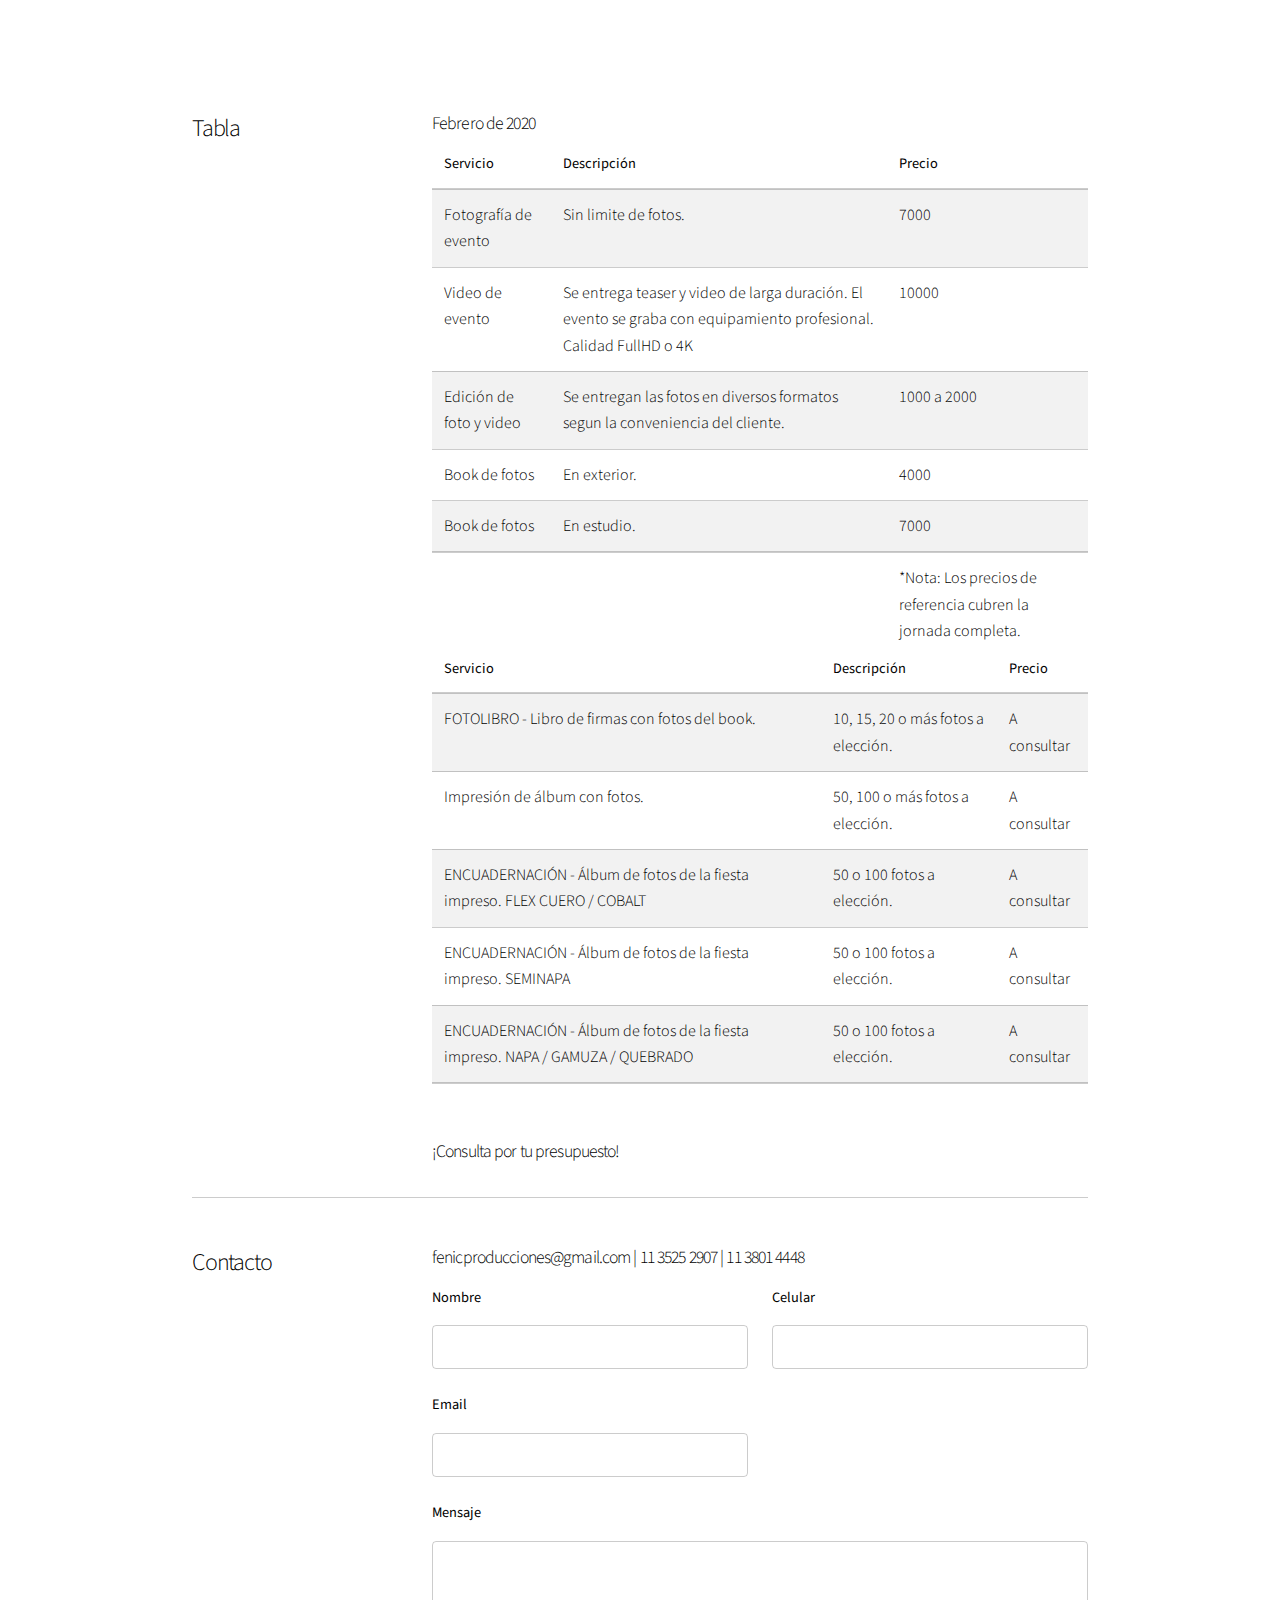
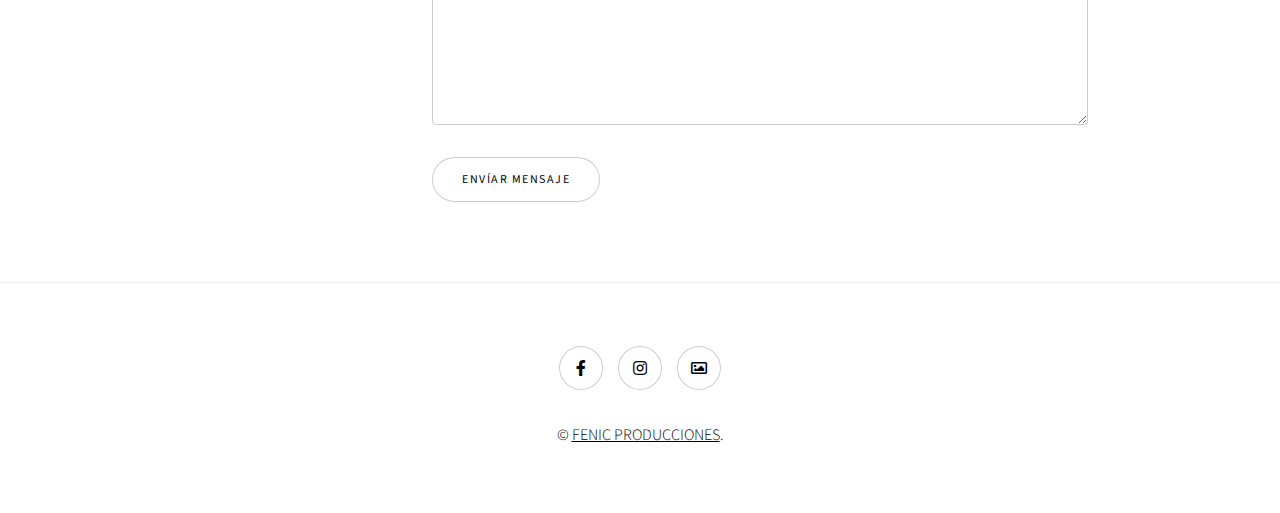
==== precio/precios.html @ d25b931e "Update precios.html" ====
<!DOCTYPE HTML>

<html>
	<head>
		<title>FENIC PRODUCCIONES</title>
		<meta charset="utf-8" />
		<meta name="viewport" content="width=device-width, initial-scale=1, user-scalable=no" />
		<link rel="stylesheet" href="assets/css/main.css" />
		<link rel="icon" href="/images/LOGOBLANCOad.ico">
		<noscript><link rel="stylesheet" href="assets/css/noscript.css" /></noscript>
	</head>
	<body class="is-preload">

			<div id="wrapper" class="divided">


					<section class="wrapper style1 align-center">
						<div class="inner">

							<div class="index align-left">

									<section>
										<header>
											<h3>Tabla</h3>
										</header>
										<div class="content">

											<h4>Febrero de 2020</h4>
											<div class="table-wrapper">
												<table>
													<thead>
														<tr>
															<th>Servicio</th>
															<th>Descripción</th>
															<th>Precio</th>
														</tr>
													</thead>
													<tbody>
														<tr>
															<td>Fotografía de evento</td>
															<td>Sin limite de fotos.</td>
															<td>7000</td>
														</tr>
														<tr>
															<td>Video de evento</td>
															<td>Se entrega teaser y video de larga duración. El evento se graba con equipamiento profesional. Calidad FullHD o 4K</td>
															<td>10000</td>
														</tr>
														<tr>
															<td>Edición de foto y video</td>
															<td>Se entregan las fotos en diversos formatos segun la conveniencia del cliente.</td>
															<td>1000 a 2000</td>
														</tr>
														<tr>
															<td>Book de fotos</td>
															<td>En exterior.</td>
															<td>4000</td>
														</tr>
														<tr>
															<td>Book de fotos</td>
															<td>En estudio.</td>
															<td>7000</td>
														</tr>
													</tbody>
													<tfoot>
														<tr>
															<td colspan="2"></td>
															<td>*Nota: Los precios de referencia cubren la jornada completa. </td>
														</tr>
													</tfoot>
												</table>
												
												<table>
													<thead>
														<tr>
															<th>Servicio</th>
															<th>Descripción</th>
															<th>Precio</th>
														</tr>
													</thead>
													<tbody>
														<tr>
															<td>FOTOLIBRO - Libro de firmas con fotos del book.</td>
															<td>10, 15, 20 o más fotos a elección.</td>
															<td>A consultar</td>
														</tr>
														<tr>
															<td>Impresión de álbum con fotos.</td>
															<td>50, 100 o más fotos a elección.</td>
															<td>A consultar</td>
														</tr>
														<tr>
															<td>ENCUADERNACIÓN - Álbum de fotos de la fiesta impreso. FLEX CUERO /

COBALT </td>
															<td> 50 o 100 fotos a elección. </td>
															<td>A consultar</td>
														</tr>
														<tr>
															<td>ENCUADERNACIÓN - Álbum de fotos de la fiesta impreso. SEMINAPA </td>
															<td>50 o 100 fotos a elección.</td>
															<td>A consultar</td>
														</tr>
														<tr>
															<td>ENCUADERNACIÓN - Álbum de fotos de la fiesta impreso. NAPA / GAMUZA

/ QUEBRADO</td>
															<td>50 o 100 fotos a elección.</td>
															<td>A consultar</td>
														</tr>
													</tbody>
													<tfoot>
														<tr>
															<td colspan="2"></td>
															<td></td>
														</tr>
													</tfoot>
												</table>
												
											</div>
											
											<h4>¡Consulta por tu presupuesto!</h4>


										</div>
											
									</section>

									<section>
										<header>
											<h3>Contacto</h3>
										</header>
										<div class="content">
											<h4>fenicproducciones@gmail.com | 11 3525 2907 | 11 3801 4448</h4>
									
											<form method="post" action="#">
												<div class="fields">
													<div class="field half">
														<label for="name">Nombre</label>
														<input type="text" name="name" id="name" value="" />
													</div>
													
													<div class="field half">
														<label for="telefono">Celular</label>
														<input type="text" name="celular" id="celular" value="" />
													</div>													
																					                                                												
													<div class="field half">
														<label for="email">Email</label>
														<input type="email" name="email" id="email" value="" />
													</div>
							
														<div class="field">
														<label for="message">Mensaje</label>
														<textarea name="message" id="message" rows="6"></textarea>
													</div>
										
												</div>
												<ul class="actions">
													<li><input type="submit" name="submit" id="submit" value="Envíar mensaje" /></li>
												</ul>
											</form>

										</div>
									</section>
							</div>
					</section>

				

					




					<footer class="wrapper style1 align-center">
						<div class="inner">
							<ul class="icons">
								<li><a href="https://www.facebook.com/FENIC-Producciones-1981597398831700/" class="icon brands style2 fa-facebook-f"><span class="label">Facebook</span></a></li>
								<li><a href="https://www.instagram.com/fenicproducciones/" class="icon brands style2 fa-instagram"><span class="label">Instagram</span></a></li>
								<li><a href="../galeria/galeria.html" class="icon style2 fa-image"><span class="label">Galería</span></a></li>
							</ul>
							<p>&copy; <a href="/index.html">FENIC PRODUCCIONES</a>.</p>
						</div>
					</footer>

			</div>

			<script src="assets/js/jquery.min.js"></script>
			<script src="assets/js/jquery.scrollex.min.js"></script>
			<script src="assets/js/jquery.scrolly.min.js"></script>
			<script src="assets/js/browser.min.js"></script>
			<script src="assets/js/breakpoints.min.js"></script>
			<script src="assets/js/util.js"></script>
			<script src="assets/js/main.js"></script>

			<script src="assets/js/demo.js"></script>

	</body>
</html>
---- precio/assets/css/main.css ----
@import url(fontawesome-all.min.css);
@import url("https://fonts.googleapis.com/css?family=Source+Sans+Pro:300,300i,400,400i");

/*
	Story by HTML5 UP
	html5up.net | @ajlkn
	Free for personal and commercial use under the CCA 3.0 license (html5up.net/license)
*/

html, body, div, span, applet, object,
iframe, h1, h2, h3, h4, h5, h6, p, blockquote,
pre, a, abbr, acronym, address, big, cite,
code, del, dfn, em, img, ins, kbd, q, s, samp,
small, strike, strong, sub, sup, tt, var, b,
u, i, center, dl, dt, dd, ol, ul, li, fieldset,
form, label, legend, table, caption, tbody,
tfoot, thead, tr, th, td, article, aside,
canvas, details, embed, figure, figcaption,
footer, header, hgroup, menu, nav, output, ruby,
section, summary, time, mark, audio, video {
	margin: 0;
	padding: 0;
	border: 0;
	font-size: 100%;
	font: inherit;
	vertical-align: baseline;}

article, aside, details, figcaption, figure,
footer, header, hgroup, menu, nav, section {
	display: block;}

body {
	line-height: 1;
}

ol, ul {
	list-style: none;
}

blockquote, q {
	quotes: none;
}

	blockquote:before, blockquote:after, q:before, q:after {
		content: '';
		content: none;
	}

table {
	border-collapse: collapse;
	border-spacing: 0;
}

body {
	-webkit-text-size-adjust: none;
}

mark {
	background-color: transparent;
	color: inherit;
}

input::-moz-focus-inner {
	border: 0;
	padding: 0;
}

input, select, textarea {
	-moz-appearance: none;
	-webkit-appearance: none;
	-ms-appearance: none;
	appearance: none;
}

/* Basic */

	@-ms-viewport {
		width: device-width;
	}

	body {
		-ms-overflow-style: scrollbar;
	}

	@media screen and (max-width: 480px) {

		html, body {
			min-width: 320px;
		}

	}

	html {
		box-sizing: border-box;
	}

	*, *:before, *:after {
		box-sizing: inherit;
	}

	body {
		background: #ffffff;
	}

		body.is-preload *, body.is-preload *:before, body.is-preload *:after {
			-moz-animation: none !important;
			-webkit-animation: none !important;
			-ms-animation: none !important;
			animation: none !important;
			-moz-transition: none !important;
			-webkit-transition: none !important;
			-ms-transition: none !important;
			transition: none !important;
		}

/* Type */

	html {
		font-size: 18pt;
	}

		@media screen and (max-width: 1680px) {

			html {
				font-size: 14pt;
			}

		}

		@media screen and (max-width: 1280px) {

			html {
				font-size: 12pt;
			}

		}

		@media screen and (max-width: 736px) {

			html {
				font-size: 11pt;
			}

		}

		@media screen and (max-width: 360px) {

			html {
				font-size: 10pt;
			}

		}

	body {
		background-color: #ffffff;
		color: #000000;
	}

	body, input, select, textarea {
		font-family: "Source Sans Pro", Helvetica, sans-serif;
		font-size: 1rem;
		font-weight: 300;
		line-height: 1.65;
	}

	a {
		-moz-transition: color 0.2s ease-in-out;
		-webkit-transition: color 0.2s ease-in-out;
		-ms-transition: color 0.2s ease-in-out;
		transition: color 0.2s ease-in-out;
		text-decoration: underline;
	}

		a:hover {
			text-decoration: none;
		}

	strong, b {
		font-weight: 400;
	}

	em, i {
		font-style: italic;
	}

	p {
		margin: 0 0 2rem 0;
	}

		p.major {
			font-size: 1.25rem;
		}

	h1, h2, h3, h4, h5, h6 {
		font-weight: 300;
		line-height: 1.375;
		letter-spacing: -0.05em;
		margin: 0 0 1rem 0;
	}

		h1 a, h2 a, h3 a, h4 a, h5 a, h6 a {
			color: inherit;
			text-decoration: none;
		}

	h1 {
		font-size: 3.5rem;
		line-height: 1.2;
	}

	h2 {
		font-size: 2.25rem;
	}

	h3 {
		font-size: 1.5rem;
	}

	h4 {
		font-size: 1.1rem;
	}

	h5 {
		font-size: 0.9rem;
	}

	h6 {
		font-size: 0.7rem;
	}

	sub {
		font-size: 0.8rem;
		position: relative;
		top: 0.5rem;
	}

	sup {
		font-size: 0.8rem;
		position: relative;
		top: -0.5rem;
	}

	blockquote {
		border-left: solid 4px;
		font-style: italic;
		margin: 0 0 2rem 0;
		padding: 0.5rem 0 0.5rem 2rem;
	}

	code {
		border-radius: 4px;
		font-family: "Courier New", monospace;
		font-size: 0.9em;
		margin: 0 0.25rem;
		padding: 0.25rem 0.325rem;
	}

	pre {
		-webkit-overflow-scrolling: touch;
		font-family: "Courier New", monospace;
		font-size: 0.9em;
		margin: 0 0 2rem 0;
	}

		pre code {
			display: block;
			line-height: 1.5;
			padding: 0.75rem 1rem;
			overflow-x: auto;
		}

	hr {
		border: 0;
		border-bottom: solid 1px;
		margin: 2.5rem 0;
	}

		hr.major {
			margin: 3.5rem 0;
		}

	.align-left {
		text-align: left;
	}

	.align-center {
		text-align: center;
	}

	.align-right {
		text-align: right;
	}

	@media screen and (max-width: 736px) {

		p.major {
			font-size: 1.1rem;
		}

		h1 {
			font-size: 2.5rem;
		}

		h2 {
			font-size: 2rem;
		}

		h3 {
			font-size: 1.25rem;
		}

		h4 {
			font-size: 1rem;
		}

	}

	input, select, textarea {
		color: #000000;
	}

	a {
		color: #000000;
	}

		a:hover {
			color: #39454b;
		}

	strong, b {
		color: #000000;
	}

	h1, h2, h3, h4, h5, h6 {
		color: #000000;
	}

	blockquote {
		border-left-color: rgba(0, 0, 0, 0.2);
	}

	code {
		background: rgba(0, 0, 0, 0.05);
		border-color: rgba(0, 0, 0, 0.2);
	}

	hr {
		border-bottom-color: rgba(0, 0, 0, 0.2);
	}

/* Row */

	.row {
		display: flex;
		flex-wrap: wrap;
		box-sizing: border-box;
		align-items: stretch;
	}

		.row > * {
			box-sizing: border-box;
		}

		.row.gtr-uniform > * > :last-child {
			margin-bottom: 0;
		}

		.row.aln-left {
			justify-content: flex-start;
		}

		.row.aln-center {
			justify-content: center;
		}

		.row.aln-right {
			justify-content: flex-end;
		}

		.row.aln-top {
			align-items: flex-start;
		}

		.row.aln-middle {
			align-items: center;
		}

		.row.aln-bottom {
			align-items: flex-end;
		}

		.row > .imp {
			order: -1;
		}

		.row > .col-1 {
			width: 8.33333%;
		}

		.row > .off-1 {
			margin-left: 8.33333%;
		}

		.row > .col-2 {
			width: 16.66667%;
		}

		.row > .off-2 {
			margin-left: 16.66667%;
		}

		.row > .col-3 {
			width: 25%;
		}

		.row > .off-3 {
			margin-left: 25%;
		}

		.row > .col-4 {
			width: 33.33333%;
		}

		.row > .off-4 {
			margin-left: 33.33333%;
		}

		.row > .col-5 {
			width: 41.66667%;
		}

		.row > .off-5 {
			margin-left: 41.66667%;
		}

		.row > .col-6 {
			width: 50%;
		}

		.row > .off-6 {
			margin-left: 50%;
		}

		.row > .col-7 {
			width: 58.33333%;
		}

		.row > .off-7 {
			margin-left: 58.33333%;
		}

		.row > .col-8 {
			width: 66.66667%;
		}

		.row > .off-8 {
			margin-left: 66.66667%;
		}

		.row > .col-9 {
			width: 75%;
		}

		.row > .off-9 {
			margin-left: 75%;
		}

		.row > .col-10 {
			width: 83.33333%;
		}

		.row > .off-10 {
			margin-left: 83.33333%;
		}

		.row > .col-11 {
			width: 91.66667%;
		}

		.row > .off-11 {
			margin-left: 91.66667%;
		}

		.row > .col-12 {
			width: 100%;
		}

		.row > .off-12 {
			margin-left: 100%;
		}

		.row.gtr-0 {
			margin-top: 0;
			margin-left: 0rem;
		}

			.row.gtr-0 > * {
				padding: 0 0 0 0rem;
			}

			.row.gtr-0.gtr-uniform {
				margin-top: 0rem;
			}

				.row.gtr-0.gtr-uniform > * {
					padding-top: 0rem;
				}

		.row.gtr-25 {
			margin-top: 0;
			margin-left: -0.5rem;
		}

			.row.gtr-25 > * {
				padding: 0 0 0 0.5rem;
			}

			.row.gtr-25.gtr-uniform {
				margin-top: -0.5rem;
			}

				.row.gtr-25.gtr-uniform > * {
					padding-top: 0.5rem;
				}

		.row.gtr-50 {
			margin-top: 0;
			margin-left: -1rem;
		}

			.row.gtr-50 > * {
				padding: 0 0 0 1rem;
			}

			.row.gtr-50.gtr-uniform {
				margin-top: -1rem;
			}

				.row.gtr-50.gtr-uniform > * {
					padding-top: 1rem;
				}

		.row {
			margin-top: 0;
			margin-left: -2rem;
		}

			.row > * {
				padding: 0 0 0 2rem;
			}

			.row.gtr-uniform {
				margin-top: -2rem;
			}

				.row.gtr-uniform > * {
					padding-top: 2rem;
				}

		.row.gtr-150 {
			margin-top: 0;
			margin-left: -3rem;
		}

			.row.gtr-150 > * {
				padding: 0 0 0 3rem;
			}

			.row.gtr-150.gtr-uniform {
				margin-top: -3rem;
			}

				.row.gtr-150.gtr-uniform > * {
					padding-top: 3rem;
				}

		.row.gtr-200 {
			margin-top: 0;
			margin-left: -4rem;
		}

			.row.gtr-200 > * {
				padding: 0 0 0 4rem;
			}

			.row.gtr-200.gtr-uniform {
				margin-top: -4rem;
			}

				.row.gtr-200.gtr-uniform > * {
					padding-top: 4rem;
				}

		@media screen and (max-width: 1680px) {

			.row {
				display: flex;
				flex-wrap: wrap;
				box-sizing: border-box;
				align-items: stretch;
			}

				.row > * {
					box-sizing: border-box;
				}

				.row.gtr-uniform > * > :last-child {
					margin-bottom: 0;
				}

				.row.aln-left {
					justify-content: flex-start;
				}

				.row.aln-center {
					justify-content: center;
				}

				.row.aln-right {
					justify-content: flex-end;
				}

				.row.aln-top {
					align-items: flex-start;
				}

				.row.aln-middle {
					align-items: center;
				}

				.row.aln-bottom {
					align-items: flex-end;
				}

				.row > .imp-xlarge {
					order: -1;
				}

				.row > .col-1-xlarge {
					width: 8.33333%;
				}

				.row > .off-1-xlarge {
					margin-left: 8.33333%;
				}

				.row > .col-2-xlarge {
					width: 16.66667%;
				}

				.row > .off-2-xlarge {
					margin-left: 16.66667%;
				}

				.row > .col-3-xlarge {
					width: 25%;
				}

				.row > .off-3-xlarge {
					margin-left: 25%;
				}

				.row > .col-4-xlarge {
					width: 33.33333%;
				}

				.row > .off-4-xlarge {
					margin-left: 33.33333%;
				}

				.row > .col-5-xlarge {
					width: 41.66667%;
				}

				.row > .off-5-xlarge {
					margin-left: 41.66667%;
				}

				.row > .col-6-xlarge {
					width: 50%;
				}

				.row > .off-6-xlarge {
					margin-left: 50%;
				}

				.row > .col-7-xlarge {
					width: 58.33333%;
				}

				.row > .off-7-xlarge {
					margin-left: 58.33333%;
				}

				.row > .col-8-xlarge {
					width: 66.66667%;
				}

				.row > .off-8-xlarge {
					margin-left: 66.66667%;
				}

				.row > .col-9-xlarge {
					width: 75%;
				}

				.row > .off-9-xlarge {
					margin-left: 75%;
				}

				.row > .col-10-xlarge {
					width: 83.33333%;
				}

				.row > .off-10-xlarge {
					margin-left: 83.33333%;
				}

				.row > .col-11-xlarge {
					width: 91.66667%;
				}

				.row > .off-11-xlarge {
					margin-left: 91.66667%;
				}

				.row > .col-12-xlarge {
					width: 100%;
				}

				.row > .off-12-xlarge {
					margin-left: 100%;
				}

				.row.gtr-0 {
					margin-top: 0;
					margin-left: 0rem;
				}

					.row.gtr-0 > * {
						padding: 0 0 0 0rem;
					}

					.row.gtr-0.gtr-uniform {
						margin-top: 0rem;
					}

						.row.gtr-0.gtr-uniform > * {
							padding-top: 0rem;
						}

				.row.gtr-25 {
					margin-top: 0;
					margin-left: -0.5rem;
				}

					.row.gtr-25 > * {
						padding: 0 0 0 0.5rem;
					}

					.row.gtr-25.gtr-uniform {
						margin-top: -0.5rem;
					}

						.row.gtr-25.gtr-uniform > * {
							padding-top: 0.5rem;
						}

				.row.gtr-50 {
					margin-top: 0;
					margin-left: -1rem;
				}

					.row.gtr-50 > * {
						padding: 0 0 0 1rem;
					}

					.row.gtr-50.gtr-uniform {
						margin-top: -1rem;
					}

						.row.gtr-50.gtr-uniform > * {
							padding-top: 1rem;
						}

				.row {
					margin-top: 0;
					margin-left: -2rem;
				}

					.row > * {
						padding: 0 0 0 2rem;
					}

					.row.gtr-uniform {
						margin-top: -2rem;
					}

						.row.gtr-uniform > * {
							padding-top: 2rem;
						}

				.row.gtr-150 {
					margin-top: 0;
					margin-left: -3rem;
				}

					.row.gtr-150 > * {
						padding: 0 0 0 3rem;
					}

					.row.gtr-150.gtr-uniform {
						margin-top: -3rem;
					}

						.row.gtr-150.gtr-uniform > * {
							padding-top: 3rem;
						}

				.row.gtr-200 {
					margin-top: 0;
					margin-left: -4rem;
				}

					.row.gtr-200 > * {
						padding: 0 0 0 4rem;
					}

					.row.gtr-200.gtr-uniform {
						margin-top: -4rem;
					}

						.row.gtr-200.gtr-uniform > * {
							padding-top: 4rem;
						}

		}

		@media screen and (max-width: 1280px) {

			.row {
				display: flex;
				flex-wrap: wrap;
				box-sizing: border-box;
				align-items: stretch;
			}

				.row > * {
					box-sizing: border-box;
				}

				.row.gtr-uniform > * > :last-child {
					margin-bottom: 0;
				}

				.row.aln-left {
					justify-content: flex-start;
				}

				.row.aln-center {
					justify-content: center;
				}

				.row.aln-right {
					justify-content: flex-end;
				}

				.row.aln-top {
					align-items: flex-start;
				}

				.row.aln-middle {
					align-items: center;
				}

				.row.aln-bottom {
					align-items: flex-end;
				}

				.row > .imp-large {
					order: -1;
				}

				.row > .col-1-large {
					width: 8.33333%;
				}

				.row > .off-1-large {
					margin-left: 8.33333%;
				}

				.row > .col-2-large {
					width: 16.66667%;
				}

				.row > .off-2-large {
					margin-left: 16.66667%;
				}

				.row > .col-3-large {
					width: 25%;
				}

				.row > .off-3-large {
					margin-left: 25%;
				}

				.row > .col-4-large {
					width: 33.33333%;
				}

				.row > .off-4-large {
					margin-left: 33.33333%;
				}

				.row > .col-5-large {
					width: 41.66667%;
				}

				.row > .off-5-large {
					margin-left: 41.66667%;
				}

				.row > .col-6-large {
					width: 50%;
				}

				.row > .off-6-large {
					margin-left: 50%;
				}

				.row > .col-7-large {
					width: 58.33333%;
				}

				.row > .off-7-large {
					margin-left: 58.33333%;
				}

				.row > .col-8-large {
					width: 66.66667%;
				}

				.row > .off-8-large {
					margin-left: 66.66667%;
				}

				.row > .col-9-large {
					width: 75%;
				}

				.row > .off-9-large {
					margin-left: 75%;
				}

				.row > .col-10-large {
					width: 83.33333%;
				}

				.row > .off-10-large {
					margin-left: 83.33333%;
				}

				.row > .col-11-large {
					width: 91.66667%;
				}

				.row > .off-11-large {
					margin-left: 91.66667%;
				}

				.row > .col-12-large {
					width: 100%;
				}

				.row > .off-12-large {
					margin-left: 100%;
				}

				.row.gtr-0 {
					margin-top: 0;
					margin-left: 0rem;
				}

					.row.gtr-0 > * {
						padding: 0 0 0 0rem;
					}

					.row.gtr-0.gtr-uniform {
						margin-top: 0rem;
					}

						.row.gtr-0.gtr-uniform > * {
							padding-top: 0rem;
						}

				.row.gtr-25 {
					margin-top: 0;
					margin-left: -0.5rem;
				}

					.row.gtr-25 > * {
						padding: 0 0 0 0.5rem;
					}

					.row.gtr-25.gtr-uniform {
						margin-top: -0.5rem;
					}

						.row.gtr-25.gtr-uniform > * {
							padding-top: 0.5rem;
						}

				.row.gtr-50 {
					margin-top: 0;
					margin-left: -1rem;
				}

					.row.gtr-50 > * {
						padding: 0 0 0 1rem;
					}

					.row.gtr-50.gtr-uniform {
						margin-top: -1rem;
					}

						.row.gtr-50.gtr-uniform > * {
							padding-top: 1rem;
						}

				.row {
					margin-top: 0;
					margin-left: -2rem;
				}

					.row > * {
						padding: 0 0 0 2rem;
					}

					.row.gtr-uniform {
						margin-top: -2rem;
					}

						.row.gtr-uniform > * {
							padding-top: 2rem;
						}

				.row.gtr-150 {
					margin-top: 0;
					margin-left: -3rem;
				}

					.row.gtr-150 > * {
						padding: 0 0 0 3rem;
					}

					.row.gtr-150.gtr-uniform {
						margin-top: -3rem;
					}

						.row.gtr-150.gtr-uniform > * {
							padding-top: 3rem;
						}

				.row.gtr-200 {
					margin-top: 0;
					margin-left: -4rem;
				}

					.row.gtr-200 > * {
						padding: 0 0 0 4rem;
					}

					.row.gtr-200.gtr-uniform {
						margin-top: -4rem;
					}

						.row.gtr-200.gtr-uniform > * {
							padding-top: 4rem;
						}

		}

		@media screen and (max-width: 980px) {

			.row {
				display: flex;
				flex-wrap: wrap;
				box-sizing: border-box;
				align-items: stretch;
			}

				.row > * {
					box-sizing: border-box;
				}

				.row.gtr-uniform > * > :last-child {
					margin-bottom: 0;
				}

				.row.aln-left {
					justify-content: flex-start;
				}

				.row.aln-center {
					justify-content: center;
				}

				.row.aln-right {
					justify-content: flex-end;
				}

				.row.aln-top {
					align-items: flex-start;
				}

				.row.aln-middle {
					align-items: center;
				}

				.row.aln-bottom {
					align-items: flex-end;
				}

				.row > .imp-medium {
					order: -1;
				}

				.row > .col-1-medium {
					width: 8.33333%;
				}

				.row > .off-1-medium {
					margin-left: 8.33333%;
				}

				.row > .col-2-medium {
					width: 16.66667%;
				}

				.row > .off-2-medium {
					margin-left: 16.66667%;
				}

				.row > .col-3-medium {
					width: 25%;
				}

				.row > .off-3-medium {
					margin-left: 25%;
				}

				.row > .col-4-medium {
					width: 33.33333%;
				}

				.row > .off-4-medium {
					margin-left: 33.33333%;
				}

				.row > .col-5-medium {
					width: 41.66667%;
				}

				.row > .off-5-medium {
					margin-left: 41.66667%;
				}

				.row > .col-6-medium {
					width: 50%;
				}

				.row > .off-6-medium {
					margin-left: 50%;
				}

				.row > .col-7-medium {
					width: 58.33333%;
				}

				.row > .off-7-medium {
					margin-left: 58.33333%;
				}

				.row > .col-8-medium {
					width: 66.66667%;
				}

				.row > .off-8-medium {
					margin-left: 66.66667%;
				}

				.row > .col-9-medium {
					width: 75%;
				}

				.row > .off-9-medium {
					margin-left: 75%;
				}

				.row > .col-10-medium {
					width: 83.33333%;
				}

				.row > .off-10-medium {
					margin-left: 83.33333%;
				}

				.row > .col-11-medium {
					width: 91.66667%;
				}

				.row > .off-11-medium {
					margin-left: 91.66667%;
				}

				.row > .col-12-medium {
					width: 100%;
				}

				.row > .off-12-medium {
					margin-left: 100%;
				}

				.row.gtr-0 {
					margin-top: 0;
					margin-left: 0rem;
				}

					.row.gtr-0 > * {
						padding: 0 0 0 0rem;
					}

					.row.gtr-0.gtr-uniform {
						margin-top: 0rem;
					}

						.row.gtr-0.gtr-uniform > * {
							padding-top: 0rem;
						}

				.row.gtr-25 {
					margin-top: 0;
					margin-left: -0.5rem;
				}

					.row.gtr-25 > * {
						padding: 0 0 0 0.5rem;
					}

					.row.gtr-25.gtr-uniform {
						margin-top: -0.5rem;
					}

						.row.gtr-25.gtr-uniform > * {
							padding-top: 0.5rem;
						}

				.row.gtr-50 {
					margin-top: 0;
					margin-left: -1rem;
				}

					.row.gtr-50 > * {
						padding: 0 0 0 1rem;
					}

					.row.gtr-50.gtr-uniform {
						margin-top: -1rem;
					}

						.row.gtr-50.gtr-uniform > * {
							padding-top: 1rem;
						}

				.row {
					margin-top: 0;
					margin-left: -2rem;
				}

					.row > * {
						padding: 0 0 0 2rem;
					}

					.row.gtr-uniform {
						margin-top: -2rem;
					}

						.row.gtr-uniform > * {
							padding-top: 2rem;
						}

				.row.gtr-150 {
					margin-top: 0;
					margin-left: -3rem;
				}

					.row.gtr-150 > * {
						padding: 0 0 0 3rem;
					}

					.row.gtr-150.gtr-uniform {
						margin-top: -3rem;
					}

						.row.gtr-150.gtr-uniform > * {
							padding-top: 3rem;
						}

				.row.gtr-200 {
					margin-top: 0;
					margin-left: -4rem;
				}

					.row.gtr-200 > * {
						padding: 0 0 0 4rem;
					}

					.row.gtr-200.gtr-uniform {
						margin-top: -4rem;
					}

						.row.gtr-200.gtr-uniform > * {
							padding-top: 4rem;
						}

		}

		@media screen and (max-width: 736px) {

			.row {
				display: flex;
				flex-wrap: wrap;
				box-sizing: border-box;
				align-items: stretch;
			}

				.row > * {
					box-sizing: border-box;
				}

				.row.gtr-uniform > * > :last-child {
					margin-bottom: 0;
				}

				.row.aln-left {
					justify-content: flex-start;
				}

				.row.aln-center {
					justify-content: center;
				}

				.row.aln-right {
					justify-content: flex-end;
				}

				.row.aln-top {
					align-items: flex-start;
				}

				.row.aln-middle {
					align-items: center;
				}

				.row.aln-bottom {
					align-items: flex-end;
				}

				.row > .imp-small {
					order: -1;
				}

				.row > .col-1-small {
					width: 8.33333%;
				}

				.row > .off-1-small {
					margin-left: 8.33333%;
				}

				.row > .col-2-small {
					width: 16.66667%;
				}

				.row > .off-2-small {
					margin-left: 16.66667%;
				}

				.row > .col-3-small {
					width: 25%;
				}

				.row > .off-3-small {
					margin-left: 25%;
				}

				.row > .col-4-small {
					width: 33.33333%;
				}

				.row > .off-4-small {
					margin-left: 33.33333%;
				}

				.row > .col-5-small {
					width: 41.66667%;
				}

				.row > .off-5-small {
					margin-left: 41.66667%;
				}

				.row > .col-6-small {
					width: 50%;
				}

				.row > .off-6-small {
					margin-left: 50%;
				}

				.row > .col-7-small {
					width: 58.33333%;
				}

				.row > .off-7-small {
					margin-left: 58.33333%;
				}

				.row > .col-8-small {
					width: 66.66667%;
				}

				.row > .off-8-small {
					margin-left: 66.66667%;
				}

				.row > .col-9-small {
					width: 75%;
				}

				.row > .off-9-small {
					margin-left: 75%;
				}

				.row > .col-10-small {
					width: 83.33333%;
				}

				.row > .off-10-small {
					margin-left: 83.33333%;
				}

				.row > .col-11-small {
					width: 91.66667%;
				}

				.row > .off-11-small {
					margin-left: 91.66667%;
				}

				.row > .col-12-small {
					width: 100%;
				}

				.row > .off-12-small {
					margin-left: 100%;
				}

				.row.gtr-0 {
					margin-top: 0;
					margin-left: 0rem;
				}

					.row.gtr-0 > * {
						padding: 0 0 0 0rem;
					}

					.row.gtr-0.gtr-uniform {
						margin-top: 0rem;
					}

						.row.gtr-0.gtr-uniform > * {
							padding-top: 0rem;
						}

				.row.gtr-25 {
					margin-top: 0;
					margin-left: -0.5rem;
				}

					.row.gtr-25 > * {
						padding: 0 0 0 0.5rem;
					}

					.row.gtr-25.gtr-uniform {
						margin-top: -0.5rem;
					}

						.row.gtr-25.gtr-uniform > * {
							padding-top: 0.5rem;
						}

				.row.gtr-50 {
					margin-top: 0;
					margin-left: -1rem;
				}

					.row.gtr-50 > * {
						padding: 0 0 0 1rem;
					}

					.row.gtr-50.gtr-uniform {
						margin-top: -1rem;
					}

						.row.gtr-50.gtr-uniform > * {
							padding-top: 1rem;
						}

				.row {
					margin-top: 0;
					margin-left: -2rem;
				}

					.row > * {
						padding: 0 0 0 2rem;
					}

					.row.gtr-uniform {
						margin-top: -2rem;
					}

						.row.gtr-uniform > * {
							padding-top: 2rem;
						}

				.row.gtr-150 {
					margin-top: 0;
					margin-left: -3rem;
				}

					.row.gtr-150 > * {
						padding: 0 0 0 3rem;
					}

					.row.gtr-150.gtr-uniform {
						margin-top: -3rem;
					}

						.row.gtr-150.gtr-uniform > * {
							padding-top: 3rem;
						}

				.row.gtr-200 {
					margin-top: 0;
					margin-left: -4rem;
				}

					.row.gtr-200 > * {
						padding: 0 0 0 4rem;
					}

					.row.gtr-200.gtr-uniform {
						margin-top: -4rem;
					}

						.row.gtr-200.gtr-uniform > * {
							padding-top: 4rem;
						}

		}

		@media screen and (max-width: 480px) {

			.row {
				display: flex;
				flex-wrap: wrap;
				box-sizing: border-box;
				align-items: stretch;
			}

				.row > * {
					box-sizing: border-box;
				}

				.row.gtr-uniform > * > :last-child {
					margin-bottom: 0;
				}

				.row.aln-left {
					justify-content: flex-start;
				}

				.row.aln-center {
					justify-content: center;
				}

				.row.aln-right {
					justify-content: flex-end;
				}

				.row.aln-top {
					align-items: flex-start;
				}

				.row.aln-middle {
					align-items: center;
				}

				.row.aln-bottom {
					align-items: flex-end;
				}

				.row > .imp-xsmall {
					order: -1;
				}

				.row > .col-1-xsmall {
					width: 8.33333%;
				}

				.row > .off-1-xsmall {
					margin-left: 8.33333%;
				}

				.row > .col-2-xsmall {
					width: 16.66667%;
				}

				.row > .off-2-xsmall {
					margin-left: 16.66667%;
				}

				.row > .col-3-xsmall {
					width: 25%;
				}

				.row > .off-3-xsmall {
					margin-left: 25%;
				}

				.row > .col-4-xsmall {
					width: 33.33333%;
				}

				.row > .off-4-xsmall {
					margin-left: 33.33333%;
				}

				.row > .col-5-xsmall {
					width: 41.66667%;
				}

				.row > .off-5-xsmall {
					margin-left: 41.66667%;
				}

				.row > .col-6-xsmall {
					width: 50%;
				}

				.row > .off-6-xsmall {
					margin-left: 50%;
				}

				.row > .col-7-xsmall {
					width: 58.33333%;
				}

				.row > .off-7-xsmall {
					margin-left: 58.33333%;
				}

				.row > .col-8-xsmall {
					width: 66.66667%;
				}

				.row > .off-8-xsmall {
					margin-left: 66.66667%;
				}

				.row > .col-9-xsmall {
					width: 75%;
				}

				.row > .off-9-xsmall {
					margin-left: 75%;
				}

				.row > .col-10-xsmall {
					width: 83.33333%;
				}

				.row > .off-10-xsmall {
					margin-left: 83.33333%;
				}

				.row > .col-11-xsmall {
					width: 91.66667%;
				}

				.row > .off-11-xsmall {
					margin-left: 91.66667%;
				}

				.row > .col-12-xsmall {
					width: 100%;
				}

				.row > .off-12-xsmall {
					margin-left: 100%;
				}

				.row.gtr-0 {
					margin-top: 0;
					margin-left: 0rem;
				}

					.row.gtr-0 > * {
						padding: 0 0 0 0rem;
					}

					.row.gtr-0.gtr-uniform {
						margin-top: 0rem;
					}

						.row.gtr-0.gtr-uniform > * {
							padding-top: 0rem;
						}

				.row.gtr-25 {
					margin-top: 0;
					margin-left: -0.5rem;
				}

					.row.gtr-25 > * {
						padding: 0 0 0 0.5rem;
					}

					.row.gtr-25.gtr-uniform {
						margin-top: -0.5rem;
					}

						.row.gtr-25.gtr-uniform > * {
							padding-top: 0.5rem;
						}

				.row.gtr-50 {
					margin-top: 0;
					margin-left: -1rem;
				}

					.row.gtr-50 > * {
						padding: 0 0 0 1rem;
					}

					.row.gtr-50.gtr-uniform {
						margin-top: -1rem;
					}

						.row.gtr-50.gtr-uniform > * {
							padding-top: 1rem;
						}

				.row {
					margin-top: 0;
					margin-left: -2rem;
				}

					.row > * {
						padding: 0 0 0 2rem;
					}

					.row.gtr-uniform {
						margin-top: -2rem;
					}

						.row.gtr-uniform > * {
							padding-top: 2rem;
						}

				.row.gtr-150 {
					margin-top: 0;
					margin-left: -3rem;
				}

					.row.gtr-150 > * {
						padding: 0 0 0 3rem;
					}

					.row.gtr-150.gtr-uniform {
						margin-top: -3rem;
					}

						.row.gtr-150.gtr-uniform > * {
							padding-top: 3rem;
						}

				.row.gtr-200 {
					margin-top: 0;
					margin-left: -4rem;
				}

					.row.gtr-200 > * {
						padding: 0 0 0 4rem;
					}

					.row.gtr-200.gtr-uniform {
						margin-top: -4rem;
					}

						.row.gtr-200.gtr-uniform > * {
							padding-top: 4rem;
						}

		}

		@media screen and (max-width: 360px) {

			.row {
				display: flex;
				flex-wrap: wrap;
				box-sizing: border-box;
				align-items: stretch;
			}

				.row > * {
					box-sizing: border-box;
				}

				.row.gtr-uniform > * > :last-child {
					margin-bottom: 0;
				}

				.row.aln-left {
					justify-content: flex-start;
				}

				.row.aln-center {
					justify-content: center;
				}

				.row.aln-right {
					justify-content: flex-end;
				}

				.row.aln-top {
					align-items: flex-start;
				}

				.row.aln-middle {
					align-items: center;
				}

				.row.aln-bottom {
					align-items: flex-end;
				}

				.row > .imp-xxsmall {
					order: -1;
				}

				.row > .col-1-xxsmall {
					width: 8.33333%;
				}

				.row > .off-1-xxsmall {
					margin-left: 8.33333%;
				}

				.row > .col-2-xxsmall {
					width: 16.66667%;
				}

				.row > .off-2-xxsmall {
					margin-left: 16.66667%;
				}

				.row > .col-3-xxsmall {
					width: 25%;
				}

				.row > .off-3-xxsmall {
					margin-left: 25%;
				}

				.row > .col-4-xxsmall {
					width: 33.33333%;
				}

				.row > .off-4-xxsmall {
					margin-left: 33.33333%;
				}

				.row > .col-5-xxsmall {
					width: 41.66667%;
				}

				.row > .off-5-xxsmall {
					margin-left: 41.66667%;
				}

				.row > .col-6-xxsmall {
					width: 50%;
				}

				.row > .off-6-xxsmall {
					margin-left: 50%;
				}

				.row > .col-7-xxsmall {
					width: 58.33333%;
				}

				.row > .off-7-xxsmall {
					margin-left: 58.33333%;
				}

				.row > .col-8-xxsmall {
					width: 66.66667%;
				}

				.row > .off-8-xxsmall {
					margin-left: 66.66667%;
				}

				.row > .col-9-xxsmall {
					width: 75%;
				}

				.row > .off-9-xxsmall {
					margin-left: 75%;
				}

				.row > .col-10-xxsmall {
					width: 83.33333%;
				}

				.row > .off-10-xxsmall {
					margin-left: 83.33333%;
				}

				.row > .col-11-xxsmall {
					width: 91.66667%;
				}

				.row > .off-11-xxsmall {
					margin-left: 91.66667%;
				}

				.row > .col-12-xxsmall {
					width: 100%;
				}

				.row > .off-12-xxsmall {
					margin-left: 100%;
				}

				.row.gtr-0 {
					margin-top: 0;
					margin-left: 0rem;
				}

					.row.gtr-0 > * {
						padding: 0 0 0 0rem;
					}

					.row.gtr-0.gtr-uniform {
						margin-top: 0rem;
					}

						.row.gtr-0.gtr-uniform > * {
							padding-top: 0rem;
						}

				.row.gtr-25 {
					margin-top: 0;
					margin-left: -0.5rem;
				}

					.row.gtr-25 > * {
						padding: 0 0 0 0.5rem;
					}

					.row.gtr-25.gtr-uniform {
						margin-top: -0.5rem;
					}

						.row.gtr-25.gtr-uniform > * {
							padding-top: 0.5rem;
						}

				.row.gtr-50 {
					margin-top: 0;
					margin-left: -1rem;
				}

					.row.gtr-50 > * {
						padding: 0 0 0 1rem;
					}

					.row.gtr-50.gtr-uniform {
						margin-top: -1rem;
					}

						.row.gtr-50.gtr-uniform > * {
							padding-top: 1rem;
						}

				.row {
					margin-top: 0;
					margin-left: -2rem;
				}

					.row > * {
						padding: 0 0 0 2rem;
					}

					.row.gtr-uniform {
						margin-top: -2rem;
					}

						.row.gtr-uniform > * {
							padding-top: 2rem;
						}

				.row.gtr-150 {
					margin-top: 0;
					margin-left: -3rem;
				}

					.row.gtr-150 > * {
						padding: 0 0 0 3rem;
					}

					.row.gtr-150.gtr-uniform {
						margin-top: -3rem;
					}

						.row.gtr-150.gtr-uniform > * {
							padding-top: 3rem;
						}

				.row.gtr-200 {
					margin-top: 0;
					margin-left: -4rem;
				}

					.row.gtr-200 > * {
						padding: 0 0 0 4rem;
					}

					.row.gtr-200.gtr-uniform {
						margin-top: -4rem;
					}

						.row.gtr-200.gtr-uniform > * {
							padding-top: 4rem;
						}

		}

/* Box */

	.box {
		border-radius: 4px;
		border: solid 1px;
		margin-bottom: 2rem;
		padding: 1.5rem;
	}

		.box > :last-child,
		.box > :last-child > :last-child,
		.box > :last-child > :last-child > :last-child {
			margin-bottom: 0;
		}

		.box.alt {
			border: 0;
			border-radius: 0;
			padding: 0;
		}

	.box {
		border-color: rgba(0, 0, 0, 0.2);
	}

/* Button */

	input[type="submit"],
	input[type="reset"],
	input[type="button"],
	button,
	.button {
		-moz-appearance: none;
		-webkit-appearance: none;
		-ms-appearance: none;
		appearance: none;
		-moz-transition: background-color 0.2s ease-in-out, box-shadow 0.2s ease-in-out, color 0.2s ease-in-out;
		-webkit-transition: background-color 0.2s ease-in-out, box-shadow 0.2s ease-in-out, color 0.2s ease-in-out;
		-ms-transition: background-color 0.2s ease-in-out, box-shadow 0.2s ease-in-out, color 0.2s ease-in-out;
		transition: background-color 0.2s ease-in-out, box-shadow 0.2s ease-in-out, color 0.2s ease-in-out;
		border: 0;
		cursor: pointer;
		display: inline-block;
		font-weight: 400;
		letter-spacing: 0.125em;
		text-align: center;
		text-decoration: none;
		text-transform: uppercase;
		white-space: nowrap;
		font-size: 0.75rem;
		max-width: 20rem;
		height: 3.75em;
		line-height: 3.75em;
		border-radius: 3.75em;
		padding: 0 2.5em;
		text-overflow: ellipsis;
		overflow: hidden;
	}

		input[type="submit"].icon:before,
		input[type="reset"].icon:before,
		input[type="button"].icon:before,
		button.icon:before,
		.button.icon:before {
			margin-right: 0.5rem;
		}

		input[type="submit"].fit,
		input[type="reset"].fit,
		input[type="button"].fit,
		button.fit,
		.button.fit {
			width: 100%;
		}

		input[type="submit"].small,
		input[type="reset"].small,
		input[type="button"].small,
		button.small,
		.button.small {
			font-size: 0.6rem;
			height: 3.325em;
			line-height: 3.325em;
			border-radius: 3.325em;
			padding: 0 2em;
		}

		input[type="submit"].large,
		input[type="reset"].large,
		input[type="button"].large,
		button.large,
		.button.large {
			font-size: 0.8rem;
			height: 4em;
			line-height: 4em;
			border-radius: 4em;
			padding: 0 3em;
		}

		input[type="submit"].wide,
		input[type="reset"].wide,
		input[type="button"].wide,
		button.wide,
		.button.wide {
			min-width: 14em;
		}

		input[type="submit"].disabled, input[type="submit"]:disabled,
		input[type="reset"].disabled,
		input[type="reset"]:disabled,
		input[type="button"].disabled,
		input[type="button"]:disabled,
		button.disabled,
		button:disabled,
		.button.disabled,
		.button:disabled {
			pointer-events: none;
			opacity: 0.25;
		}

	input[type="submit"],
	input[type="reset"],
	input[type="button"],
	button,
	.button {
		background-color: transparent;
		box-shadow: inset 0 0 0 1px rgba(0, 0, 0, 0.2);
		color: #000000 !important;
	}

		input[type="submit"]:hover,
		input[type="reset"]:hover,
		input[type="button"]:hover,
		button:hover,
		.button:hover {
			box-shadow: inset 0 0 0 1px #39454b;
			color: #39454b !important;
		}

		input[type="submit"]:active,
		input[type="reset"]:active,
		input[type="button"]:active,
		button:active,
		.button:active {
			background-color: rgba(71, 211, 229, 0.2);
			box-shadow: inset 0 0 0 1px #39454b;
			color: #39454b !important;
		}

		input[type="submit"].primary,
		input[type="reset"].primary,
		input[type="button"].primary,
		button.primary,
		.button.primary {
			background-color: #000000;
			box-shadow: none;
			color: #ffffff !important;
		}

			input[type="submit"].primary:hover,
			input[type="reset"].primary:hover,
			input[type="button"].primary:hover,
			button.primary:hover,
			.button.primary:hover {
				background-color: #39454b;
			}

			input[type="submit"].primary:active,
			input[type="reset"].primary:active,
			input[type="button"].primary:active,
			button.primary:active,
			.button.primary:active {
				background-color: #1ebdd1;
			}

/* Form */

	form {
		margin: 0 0 2rem 0;
	}

		form > :last-child {
			margin-bottom: 0;
		}

		form > .fields {
			display: -moz-flex;
			display: -webkit-flex;
			display: -ms-flex;
			display: flex;
			-moz-flex-wrap: wrap;
			-webkit-flex-wrap: wrap;
			-ms-flex-wrap: wrap;
			flex-wrap: wrap;
			width: calc(100% + 3rem);
			margin: -1.5rem 0 2rem -1.5rem;
		}

			form > .fields > .field {
				-moz-flex-grow: 0;
				-webkit-flex-grow: 0;
				-ms-flex-grow: 0;
				flex-grow: 0;
				-moz-flex-shrink: 0;
				-webkit-flex-shrink: 0;
				-ms-flex-shrink: 0;
				flex-shrink: 0;
				padding: 1.5rem 0 0 1.5rem;
				width: calc(100% - 1.5rem);
			}

				form > .fields > .field.half {
					width: calc(50% - 0.75rem);
				}

				form > .fields > .field.third {
					width: calc(100%/3 - 0.5rem);
				}

				form > .fields > .field.quarter {
					width: calc(25% - 0.375rem);
				}

		@media screen and (max-width: 480px) {

			form > .fields {
				width: calc(100% + 3rem);
				margin: -1.5rem 0 2rem -1.5rem;
			}

				form > .fields > .field {
					padding: 1.5rem 0 0 1.5rem;
					width: calc(100% - 1.5rem);
				}

					form > .fields > .field.half {
						width: calc(100% - 1.5rem);
					}

					form > .fields > .field.third {
						width: calc(100% - 1.5rem);
					}

					form > .fields > .field.quarter {
						width: calc(100% - 1.5rem);
					}

		}

	label {
		display: block;
		font-size: 0.9rem;
		font-weight: 400;
		margin: 0 0 1rem 0;
	}

	input[type="text"],
	input[type="password"],
	input[type="email"],
	input[type="tel"],
	input[type="search"],
	input[type="url"],
	select,
	textarea {
		-moz-appearance: none;
		-webkit-appearance: none;
		-ms-appearance: none;
		appearance: none;
		background-color: transparent;
		border-radius: 4px;
		border: none;
		border: solid 1px;
		color: inherit;
		display: block;
		outline: 0;
		padding: 0 0.825rem;
		text-decoration: none;
		width: 100%;
	}

		input[type="text"]:invalid,
		input[type="password"]:invalid,
		input[type="email"]:invalid,
		input[type="tel"]:invalid,
		input[type="search"]:invalid,
		input[type="url"]:invalid,
		select:invalid,
		textarea:invalid {
			box-shadow: none;
		}

	select {
		background-size: 1.25rem;
		background-repeat: no-repeat;
		background-position: calc(100% - 1rem) center;
		height: 2.75rem;
		padding-right: 2.75rem;
		text-overflow: ellipsis;
	}

		select:focus::-ms-value {
			background-color: transparent;
		}

		select::-ms-expand {
			display: none;
		}

	input[type="text"],
	input[type="password"],
	input[type="email"],
	input[type="tel"],
	input[type="search"],
	input[type="url"],
	select {
		height: 2.75rem;
	}

	textarea {
		padding: 0.75rem 1rem;
	}

	input[type="checkbox"],
	input[type="radio"] {
		-moz-appearance: none;
		-webkit-appearance: none;
		-ms-appearance: none;
		appearance: none;
		display: block;
		float: left;
		margin-right: -2rem;
		opacity: 0;
		width: 1rem;
		z-index: -1;
	}

		input[type="checkbox"] + label,
		input[type="radio"] + label {
			text-decoration: none;
			-moz-user-select: none;
			-webkit-user-select: none;
			-ms-user-select: none;
			user-select: none;
			cursor: pointer;
			display: inline-block;
			font-size: 1rem;
			font-weight: 300;
			padding-left: 2.4rem;
			padding-right: 0.75rem;
			position: relative;
			margin-bottom: 0;
		}

			input[type="checkbox"] + label:before,
			input[type="radio"] + label:before {
				-moz-osx-font-smoothing: grayscale;
				-webkit-font-smoothing: antialiased;
				display: inline-block;
				font-style: normal;
				font-variant: normal;
				text-rendering: auto;
				line-height: 1;
				text-transform: none !important;
				font-family: 'Font Awesome 5 Free';
				font-weight: 900;
			}

			input[type="checkbox"] + label:before,
			input[type="radio"] + label:before {
				border-radius: 4px;
				border: solid 1px;
				content: '';
				display: inline-block;
				font-size: 0.8rem;
				height: 1.65rem;
				left: 0;
				line-height: 1.65rem;
				position: absolute;
				text-align: center;
				top: 0;
				width: 1.65rem;
			}

		input[type="checkbox"]:checked + label:before,
		input[type="radio"]:checked + label:before {
			content: '\f00c';
		}

	input[type="checkbox"] + label:before {
		border-radius: 4px;
	}

	input[type="radio"] + label:before {
		border-radius: 100%;
	}

	::-webkit-input-placeholder {
		opacity: 1.0;
	}

	:-moz-placeholder {
		opacity: 1.0;
	}

	::-moz-placeholder {
		opacity: 1.0;
	}

	:-ms-input-placeholder {
		opacity: 1.0;
	}

	label {
		color: #000000;
	}

	input[type="text"],
	input[type="password"],
	input[type="email"],
	input[type="tel"],
	input[type="search"],
	input[type="url"],
	select,
	textarea {
		border-color: rgba(0, 0, 0, 0.2);
	}

		input[type="text"]:focus,
		input[type="password"]:focus,
		input[type="email"]:focus,
		input[type="tel"]:focus,
		input[type="search"]:focus,
		input[type="url"]:focus,
		select:focus,
		textarea:focus {
			border-color: #39454b;
			box-shadow: 0 0 0 1px #39454b;
		}

	select {
		background-image: url("data:image/svg+xml;charset=utf8,%3Csvg xmlns='http://www.w3.org/2000/svg' width='40' height='40' preserveAspectRatio='none' viewBox='0 0 40 40'%3E%3Cpath d='M9.4,12.3l10.4,10.4l10.4-10.4c0.2-0.2,0.5-0.4,0.9-0.4c0.3,0,0.6,0.1,0.9,0.4l3.3,3.3c0.2,0.2,0.4,0.5,0.4,0.9 c0,0.4-0.1,0.6-0.4,0.9L20.7,31.9c-0.2,0.2-0.5,0.4-0.9,0.4c-0.3,0-0.6-0.1-0.9-0.4L4.3,17.3c-0.2-0.2-0.4-0.5-0.4-0.9 c0-0.4,0.1-0.6,0.4-0.9l3.3-3.3c0.2-0.2,0.5-0.4,0.9-0.4S9.1,12.1,9.4,12.3z' fill='rgba(0, 0, 0, 0.2)' /%3E%3C/svg%3E");
	}

		select option {
			color: #000000;
			background: #ffffff;
		}

	input[type="checkbox"] + label,
	input[type="radio"] + label {
		color: #000000;
	}

		input[type="checkbox"] + label:before,
		input[type="radio"] + label:before {
			border-color: rgba(0, 0, 0, 0.2);
		}

	input[type="checkbox"]:checked + label:before,
	input[type="radio"]:checked + label:before {
		background-color: #000000;
		border-color: #000000;
		color: #ffffff;
	}

	input[type="checkbox"]:focus + label:before,
	input[type="radio"]:focus + label:before {
		border-color: #39454b;
		box-shadow: 0 0 0 1px #39454b;
	}

	::-webkit-input-placeholder {
		color: rgba(0, 0, 0, 0.75) !important;
	}

	:-moz-placeholder {
		color: rgba(0, 0, 0, 0.75) !important;
	}

	::-moz-placeholder {
		color: rgba(0, 0, 0, 0.75) !important;
	}

	:-ms-input-placeholder {
		color: rgba(0, 0, 0, 0.75) !important;
	}

/* Icon */

	.icon {
		text-decoration: none;
		border-bottom: none;
		position: relative;
		text-align: center;
	}

		.icon:before {
			-moz-osx-font-smoothing: grayscale;
			-webkit-font-smoothing: antialiased;
			display: inline-block;
			font-style: normal;
			font-variant: normal;
			text-rendering: auto;
			line-height: 1;
			text-transform: none !important;
			font-family: 'Font Awesome 5 Free';
			font-weight: 400;
		}

		.icon > .label {
			display: none;
		}

		.icon:before {
			line-height: inherit;
		}

		.icon.solid:before {
			font-weight: 900;
		}

		.icon.brands:before {
			font-family: 'Font Awesome 5 Brands';
		}

		.icon.style2:before {
			border-radius: 2.75em;
			display: inline-block;
			height: 2.75em;
			line-height: 2.75em;
			width: 2.75em;
		}

		.icon.major {
			display: block;
			margin: 0 0 1rem 0;
		}

			.icon.major:before {
				font-size: 1.25rem;
			}

	a.icon.style2:before {
		-moz-transition: background-color 0.2s ease-in-out, box-shadow 0.2s ease-in-out, color 0.2s ease-in-out;
		-webkit-transition: background-color 0.2s ease-in-out, box-shadow 0.2s ease-in-out, color 0.2s ease-in-out;
		-ms-transition: background-color 0.2s ease-in-out, box-shadow 0.2s ease-in-out, color 0.2s ease-in-out;
		transition: background-color 0.2s ease-in-out, box-shadow 0.2s ease-in-out, color 0.2s ease-in-out;
	}

	.icon.style2:before {
		box-shadow: inset 0 0 0 1px rgba(0, 0, 0, 0.2);
	}

	a.icon.style2:hover:before {
		box-shadow: inset 0 0 0 1px #39454b;
		color: #39454b;
	}

	a.icon.style2:active:before {
		background-color: rgba(71, 211, 229, 0.1);
		box-shadow: inset 0 0 0 1px #39454b;
		color: #39454b;
	}

/* Image */

	.image {
		border: 0;
		border-radius: 4px;
		display: inline-block;
		position: relative;
	}

		.image img {
			display: block;
			border-radius: 4px;
		}

		.image.left, .image.right {
			width: 40%;
			max-width: 10rem;
		}

			.image.left img, .image.right img {
				width: 100%;
			}

		.image.left {
			float: left;
			margin: 0 1.5rem 1rem 0;
			top: 0.25rem;
		}

		.image.right {
			float: right;
			margin: 0 0 1rem 1.5rem;
			top: 0.25rem;
		}

		.image.fit {
			display: block;
			margin: 0 0 2rem 0;
			width: 100%;
		}

			.image.fit img {
				width: 100%;
			}

		.image.main {
			display: block;
			margin: 0 0 3rem 0;
			width: 100%;
		}

			.image.main img {
				width: 100%;
			}

/* List */

	ol {
		list-style: decimal;
		margin: 0 0 2rem 0;
		padding-left: 1.25rem;
	}

		ol li {
			padding-left: 0.25rem;
		}

	ul {
		list-style: disc;
		margin: 0 0 2rem 0;
		padding-left: 1rem;
	}

		ul li {
			padding-left: 0.5rem;
		}

		ul.alt {
			list-style: none;
			padding-left: 0;
		}

			ul.alt li {
				border-top: solid 1px;
				padding: 0.5rem 0;
			}

				ul.alt li:first-child {
					border-top: 0;
					padding-top: 0;
				}

	dl {
		margin: 0 0 2rem 0;
	}

		dl dt {
			display: block;
			font-weight: 400;
			margin: 0 0 1rem 0;
		}

		dl dd {
			margin-left: 2rem;
		}

		dl.style2 dt {
			width: 25%;
			float: left;
		}

		dl.style2 dd {
			width: 70%;
			float: left;
		}

		dl.style2:after {
			content: '';
			display: block;
			clear: both;
		}

	ul.alt li {
		border-top-color: rgba(0, 0, 0, 0.2);
	}

/* Actions */

	ul.actions {
		display: -moz-flex;
		display: -webkit-flex;
		display: -ms-flex;
		display: flex;
		cursor: default;
		list-style: none;
		margin-left: -1rem;
		padding-left: 0;
	}

		ul.actions li {
			padding: 0 0 0 1rem;
			vertical-align: middle;
		}

		ul.actions.special {
			-moz-justify-content: center;
			-webkit-justify-content: center;
			-ms-justify-content: center;
			justify-content: center;
			width: 100%;
			margin-left: 0;
		}

			ul.actions.special li:first-child {
				padding-left: 0;
			}

		ul.actions.stacked {
			-moz-flex-direction: column;
			-webkit-flex-direction: column;
			-ms-flex-direction: column;
			flex-direction: column;
			margin-left: 0;
		}

			ul.actions.stacked li {
				padding: 1.3rem 0 0 0;
			}

				ul.actions.stacked li:first-child {
					padding-top: 0;
				}

		ul.actions.fit {
			width: calc(100% + 1rem);
		}

			ul.actions.fit li {
				-moz-flex-grow: 1;
				-webkit-flex-grow: 1;
				-ms-flex-grow: 1;
				flex-grow: 1;
				-moz-flex-shrink: 1;
				-webkit-flex-shrink: 1;
				-ms-flex-shrink: 1;
				flex-shrink: 1;
				width: 100%;
			}

				ul.actions.fit li > * {
					width: 100%;
				}

			ul.actions.fit.stacked {
				width: 100%;
			}

		@media screen and (max-width: 480px) {

			ul.actions:not(.fixed) {
				-moz-flex-direction: column;
				-webkit-flex-direction: column;
				-ms-flex-direction: column;
				flex-direction: column;
				margin-left: 0;
				width: 100% !important;
			}

				ul.actions:not(.fixed) li {
					-moz-flex-grow: 1;
					-webkit-flex-grow: 1;
					-ms-flex-grow: 1;
					flex-grow: 1;
					-moz-flex-shrink: 1;
					-webkit-flex-shrink: 1;
					-ms-flex-shrink: 1;
					flex-shrink: 1;
					padding: 1rem 0 0 0;
					text-align: center;
					width: 100%;
				}

					ul.actions:not(.fixed) li > * {
						width: 100%;
					}

					ul.actions:not(.fixed) li:first-child {
						padding-top: 0;
					}

					ul.actions:not(.fixed) li input[type="submit"],
					ul.actions:not(.fixed) li input[type="reset"],
					ul.actions:not(.fixed) li input[type="button"],
					ul.actions:not(.fixed) li button,
					ul.actions:not(.fixed) li .button {
						width: 100%;
					}

						ul.actions:not(.fixed) li input[type="submit"].icon:before,
						ul.actions:not(.fixed) li input[type="reset"].icon:before,
						ul.actions:not(.fixed) li input[type="button"].icon:before,
						ul.actions:not(.fixed) li button.icon:before,
						ul.actions:not(.fixed) li .button.icon:before {
							margin-left: -0.5rem;
						}

		}

/* Icons */

	ul.icons {
		cursor: default;
		list-style: none;
		padding-left: 0;
	}

		ul.icons li {
			display: inline-block;
			padding: 0 0.75rem 0 0;
		}

			ul.icons li:last-child {
				padding-right: 0;
			}

/* Section/Article */

	section.special, article.special {
		text-align: center;
	}

	header p {
		position: relative;
		margin: -0.65rem 0 1.5rem 0;
		font-style: italic;
	}

	header h1 + p {
		font-size: 1.375rem;
	}

	header h2 + p {
		font-size: 1.25rem;
	}

	header h3 + p {
		font-size: 1.1rem;
	}

	header h4 + p,
	header h5 + p,
	header h6 + p {
		font-size: 0.9rem;
	}

	header p {
		color: rgba(0, 0, 0, 0.75);
	}

/* Table */

	.table-wrapper {
		-webkit-overflow-scrolling: touch;
		margin: 0 0 2rem 0;
		overflow-x: auto;
	}

		.table-wrapper > table {
			margin-bottom: 0;
		}

	table {
		margin: 0 0 2rem 0;
		width: 100%;
	}

		table tbody tr {
			border: solid 1px;
			border-left: 0;
			border-right: 0;
		}

		table td {
			padding: 0.75rem 0.75rem;
		}

		table th {
			font-size: 0.9rem;
			font-weight: 400;
			padding: 0 0.75rem 0.75rem 0.75rem;
			text-align: left;
		}

		table thead {
			border-bottom: solid 2px;
		}

		table tfoot {
			border-top: solid 2px;
		}

		table.alt {
			border-collapse: separate;
		}

			table.alt tbody tr td {
				border: solid 1px;
				border-left-width: 0;
				border-top-width: 0;
			}

				table.alt tbody tr td:first-child {
					border-left-width: 1px;
				}

			table.alt tbody tr:first-child td {
				border-top-width: 1px;
			}

			table.alt thead {
				border-bottom: 0;
			}

			table.alt tfoot {
				border-top: 0;
			}

		table.fixed {
			table-layout: fixed;
		}

	table tbody tr {
		border-color: rgba(0, 0, 0, 0.2);
	}

		table tbody tr:nth-child(2n + 1) {
			background-color: rgba(0, 0, 0, 0.05);
		}

		table tbody tr.alt {
			background-color: rgba(0, 0, 0, 0.05) !important;
		}

	table th {
		color: #000000;
	}

	table thead {
		border-bottom-color: rgba(0, 0, 0, 0.2);
	}

	table tfoot {
		border-top-color: rgba(0, 0, 0, 0.2);
	}

	table.alt tbody tr td {
		border-color: rgba(0, 0, 0, 0.2);
	}

	table.uniform tbody tr:nth-child(2n + 1) {
		background-color: transparent;
	}

/* Banner (transitions) */

	.banner.onload-content-fade-up .content {
		-moz-transition: opacity 0.75s ease-in-out, -moz-transform 0.75s ease-in-out;
		-webkit-transition: opacity 0.75s ease-in-out, -webkit-transform 0.75s ease-in-out;
		-ms-transition: opacity 0.75s ease-in-out, -ms-transform 0.75s ease-in-out;
		transition: opacity 0.75s ease-in-out, transform 0.75s ease-in-out;
	}

	body.is-preload .banner.onload-content-fade-up .content {
		-moz-transform: translateY(1rem);
		-webkit-transform: translateY(1rem);
		-ms-transform: translateY(1rem);
		transform: translateY(1rem);
		opacity: 0;
	}

	.banner.onload-content-fade-down .content {
		-moz-transition: opacity 0.75s ease-in-out, -moz-transform 0.75s ease-in-out;
		-webkit-transition: opacity 0.75s ease-in-out, -webkit-transform 0.75s ease-in-out;
		-ms-transition: opacity 0.75s ease-in-out, -ms-transform 0.75s ease-in-out;
		transition: opacity 0.75s ease-in-out, transform 0.75s ease-in-out;
	}

	body.is-preload .banner.onload-content-fade-down .content {
		-moz-transform: translateY(-1rem);
		-webkit-transform: translateY(-1rem);
		-ms-transform: translateY(-1rem);
		transform: translateY(-1rem);
		opacity: 0;
	}

	.banner.onload-content-fade-left .content {
		-moz-transition: opacity 0.75s ease-in-out, -moz-transform 0.75s ease-in-out;
		-webkit-transition: opacity 0.75s ease-in-out, -webkit-transform 0.75s ease-in-out;
		-ms-transition: opacity 0.75s ease-in-out, -ms-transform 0.75s ease-in-out;
		transition: opacity 0.75s ease-in-out, transform 0.75s ease-in-out;
	}

	body.is-preload .banner.onload-content-fade-left .content {
		-moz-transform: translateX(1rem);
		-webkit-transform: translateX(1rem);
		-ms-transform: translateX(1rem);
		transform: translateX(1rem);
		opacity: 0;
	}

	.banner.onload-content-fade-right .content {
		-moz-transition: opacity 0.75s ease-in-out, -moz-transform 0.75s ease-in-out;
		-webkit-transition: opacity 0.75s ease-in-out, -webkit-transform 0.75s ease-in-out;
		-ms-transition: opacity 0.75s ease-in-out, -ms-transform 0.75s ease-in-out;
		transition: opacity 0.75s ease-in-out, transform 0.75s ease-in-out;
	}

	body.is-preload .banner.onload-content-fade-right .content {
		-moz-transform: translateX(-1rem);
		-webkit-transform: translateX(-1rem);
		-ms-transform: translateX(-1rem);
		transform: translateX(-1rem);
		opacity: 0;
	}

	.banner.onload-content-fade-in .content {
		-moz-transition: opacity 0.75s ease-in-out;
		-webkit-transition: opacity 0.75s ease-in-out;
		-ms-transition: opacity 0.75s ease-in-out;
		transition: opacity 0.75s ease-in-out;
	}

	body.is-preload .banner.onload-content-fade-in .content {
		opacity: 0;
	}

	.banner.onload-image-fade-up .image {
		-moz-transition: opacity 0.75s ease-in-out, -moz-transform 0.75s ease-in-out;
		-webkit-transition: opacity 0.75s ease-in-out, -webkit-transform 0.75s ease-in-out;
		-ms-transition: opacity 0.75s ease-in-out, -ms-transform 0.75s ease-in-out;
		transition: opacity 0.75s ease-in-out, transform 0.75s ease-in-out;
	}

		.banner.onload-image-fade-up .image img {
			-moz-transition: opacity 0.75s ease-in-out;
			-webkit-transition: opacity 0.75s ease-in-out;
			-ms-transition: opacity 0.75s ease-in-out;
			transition: opacity 0.75s ease-in-out;
			-moz-transition-delay: 0.5625s;
			-webkit-transition-delay: 0.5625s;
			-ms-transition-delay: 0.5625s;
			transition-delay: 0.5625s;
		}

	body.is-preload .banner.onload-image-fade-up .image {
		-moz-transform: translateY(1rem);
		-webkit-transform: translateY(1rem);
		-ms-transform: translateY(1rem);
		transform: translateY(1rem);
		opacity: 0;
	}

		body.is-preload .banner.onload-image-fade-up .image img {
			opacity: 0;
		}

	.banner.onload-image-fade-down .image {
		-moz-transition: opacity 0.75s ease-in-out, -moz-transform 0.75s ease-in-out;
		-webkit-transition: opacity 0.75s ease-in-out, -webkit-transform 0.75s ease-in-out;
		-ms-transition: opacity 0.75s ease-in-out, -ms-transform 0.75s ease-in-out;
		transition: opacity 0.75s ease-in-out, transform 0.75s ease-in-out;
	}

		.banner.onload-image-fade-down .image img {
			-moz-transition: opacity 0.75s ease-in-out;
			-webkit-transition: opacity 0.75s ease-in-out;
			-ms-transition: opacity 0.75s ease-in-out;
			transition: opacity 0.75s ease-in-out;
			-moz-transition-delay: 0.5625s;
			-webkit-transition-delay: 0.5625s;
			-ms-transition-delay: 0.5625s;
			transition-delay: 0.5625s;
		}

	body.is-preload .banner.onload-image-fade-down .image {
		-moz-transform: translateY(-1rem);
		-webkit-transform: translateY(-1rem);
		-ms-transform: translateY(-1rem);
		transform: translateY(-1rem);
		opacity: 0;
	}

		body.is-preload .banner.onload-image-fade-down .image img {
			opacity: 0;
		}

	.banner.onload-image-fade-left .image {
		-moz-transition: opacity 0.75s ease-in-out, -moz-transform 0.75s ease-in-out;
		-webkit-transition: opacity 0.75s ease-in-out, -webkit-transform 0.75s ease-in-out;
		-ms-transition: opacity 0.75s ease-in-out, -ms-transform 0.75s ease-in-out;
		transition: opacity 0.75s ease-in-out, transform 0.75s ease-in-out;
	}

		.banner.onload-image-fade-left .image img {
			-moz-transition: opacity 0.75s ease-in-out;
			-webkit-transition: opacity 0.75s ease-in-out;
			-ms-transition: opacity 0.75s ease-in-out;
			transition: opacity 0.75s ease-in-out;
			-moz-transition-delay: 0.5625s;
			-webkit-transition-delay: 0.5625s;
			-ms-transition-delay: 0.5625s;
			transition-delay: 0.5625s;
		}

	body.is-preload .banner.onload-image-fade-left .image {
		-moz-transform: translateX(1rem);
		-webkit-transform: translateX(1rem);
		-ms-transform: translateX(1rem);
		transform: translateX(1rem);
		opacity: 0;
	}

		body.is-preload .banner.onload-image-fade-left .image img {
			opacity: 0;
		}

	.banner.onload-image-fade-right .image {
		-moz-transition: opacity 0.75s ease-in-out, -moz-transform 0.75s ease-in-out;
		-webkit-transition: opacity 0.75s ease-in-out, -webkit-transform 0.75s ease-in-out;
		-ms-transition: opacity 0.75s ease-in-out, -ms-transform 0.75s ease-in-out;
		transition: opacity 0.75s ease-in-out, transform 0.75s ease-in-out;
	}

		.banner.onload-image-fade-right .image img {
			-moz-transition: opacity 0.75s ease-in-out;
			-webkit-transition: opacity 0.75s ease-in-out;
			-ms-transition: opacity 0.75s ease-in-out;
			transition: opacity 0.75s ease-in-out;
			-moz-transition-delay: 0.5625s;
			-webkit-transition-delay: 0.5625s;
			-ms-transition-delay: 0.5625s;
			transition-delay: 0.5625s;
		}

	body.is-preload .banner.onload-image-fade-right .image {
		-moz-transform: translateX(-1rem);
		-webkit-transform: translateX(-1rem);
		-ms-transform: translateX(-1rem);
		transform: translateX(-1rem);
		opacity: 0;
	}

		body.is-preload .banner.onload-image-fade-right .image img {
			opacity: 0;
		}

	.banner.onload-image-fade-in .image img {
		-moz-transition: opacity 0.75s ease-in-out;
		-webkit-transition: opacity 0.75s ease-in-out;
		-ms-transition: opacity 0.75s ease-in-out;
		transition: opacity 0.75s ease-in-out;
	}

	body.is-preload .banner.onload-image-fade-in .image img {
		opacity: 0;
	}

	.banner.onscroll-content-fade-up .content {
		-moz-transition: opacity 0.75s ease-in-out, -moz-transform 0.75s ease-in-out;
		-webkit-transition: opacity 0.75s ease-in-out, -webkit-transform 0.75s ease-in-out;
		-ms-transition: opacity 0.75s ease-in-out, -ms-transform 0.75s ease-in-out;
		transition: opacity 0.75s ease-in-out, transform 0.75s ease-in-out;
	}

	.banner.onscroll-content-fade-up.is-inactive .content {
		-moz-transform: translateY(1rem);
		-webkit-transform: translateY(1rem);
		-ms-transform: translateY(1rem);
		transform: translateY(1rem);
		opacity: 0;
	}

	.banner.onscroll-content-fade-down .content {
		-moz-transition: opacity 0.75s ease-in-out, -moz-transform 0.75s ease-in-out;
		-webkit-transition: opacity 0.75s ease-in-out, -webkit-transform 0.75s ease-in-out;
		-ms-transition: opacity 0.75s ease-in-out, -ms-transform 0.75s ease-in-out;
		transition: opacity 0.75s ease-in-out, transform 0.75s ease-in-out;
	}

	.banner.onscroll-content-fade-down.is-inactive .content {
		-moz-transform: translateY(-1rem);
		-webkit-transform: translateY(-1rem);
		-ms-transform: translateY(-1rem);
		transform: translateY(-1rem);
		opacity: 0;
	}

	.banner.onscroll-content-fade-left .content {
		-moz-transition: opacity 0.75s ease-in-out, -moz-transform 0.75s ease-in-out;
		-webkit-transition: opacity 0.75s ease-in-out, -webkit-transform 0.75s ease-in-out;
		-ms-transition: opacity 0.75s ease-in-out, -ms-transform 0.75s ease-in-out;
		transition: opacity 0.75s ease-in-out, transform 0.75s ease-in-out;
	}

	.banner.onscroll-content-fade-left.is-inactive .content {
		-moz-transform: translateX(1rem);
		-webkit-transform: translateX(1rem);
		-ms-transform: translateX(1rem);
		transform: translateX(1rem);
		opacity: 0;
	}

	.banner.onscroll-content-fade-right .content {
		-moz-transition: opacity 0.75s ease-in-out, -moz-transform 0.75s ease-in-out;
		-webkit-transition: opacity 0.75s ease-in-out, -webkit-transform 0.75s ease-in-out;
		-ms-transition: opacity 0.75s ease-in-out, -ms-transform 0.75s ease-in-out;
		transition: opacity 0.75s ease-in-out, transform 0.75s ease-in-out;
	}

	.banner.onscroll-content-fade-right.is-inactive .content {
		-moz-transform: translateX(-1rem);
		-webkit-transform: translateX(-1rem);
		-ms-transform: translateX(-1rem);
		transform: translateX(-1rem);
		opacity: 0;
	}

	.banner.onscroll-content-fade-in .content {
		-moz-transition: opacity 0.75s ease-in-out;
		-webkit-transition: opacity 0.75s ease-in-out;
		-ms-transition: opacity 0.75s ease-in-out;
		transition: opacity 0.75s ease-in-out;
	}

	.banner.onscroll-content-fade-in.is-inactive .content {
		opacity: 0;
	}

	.banner.onscroll-image-fade-up .image {
		-moz-transition: opacity 0.75s ease-in-out, -moz-transform 0.75s ease-in-out;
		-webkit-transition: opacity 0.75s ease-in-out, -webkit-transform 0.75s ease-in-out;
		-ms-transition: opacity 0.75s ease-in-out, -ms-transform 0.75s ease-in-out;
		transition: opacity 0.75s ease-in-out, transform 0.75s ease-in-out;
	}

		.banner.onscroll-image-fade-up .image img {
			-moz-transition: opacity 0.75s ease-in-out;
			-webkit-transition: opacity 0.75s ease-in-out;
			-ms-transition: opacity 0.75s ease-in-out;
			transition: opacity 0.75s ease-in-out;
			-moz-transition-delay: 0.5625s;
			-webkit-transition-delay: 0.5625s;
			-ms-transition-delay: 0.5625s;
			transition-delay: 0.5625s;
		}

	.banner.onscroll-image-fade-up.is-inactive .image {
		-moz-transform: translateY(1rem);
		-webkit-transform: translateY(1rem);
		-ms-transform: translateY(1rem);
		transform: translateY(1rem);
		opacity: 0;
	}

		.banner.onscroll-image-fade-up.is-inactive .image img {
			opacity: 0;
		}

	.banner.onscroll-image-fade-down .image {
		-moz-transition: opacity 0.75s ease-in-out, -moz-transform 0.75s ease-in-out;
		-webkit-transition: opacity 0.75s ease-in-out, -webkit-transform 0.75s ease-in-out;
		-ms-transition: opacity 0.75s ease-in-out, -ms-transform 0.75s ease-in-out;
		transition: opacity 0.75s ease-in-out, transform 0.75s ease-in-out;
	}

		.banner.onscroll-image-fade-down .image img {
			-moz-transition: opacity 0.75s ease-in-out;
			-webkit-transition: opacity 0.75s ease-in-out;
			-ms-transition: opacity 0.75s ease-in-out;
			transition: opacity 0.75s ease-in-out;
			-moz-transition-delay: 0.5625s;
			-webkit-transition-delay: 0.5625s;
			-ms-transition-delay: 0.5625s;
			transition-delay: 0.5625s;
		}

	.banner.onscroll-image-fade-down.is-inactive .image {
		-moz-transform: translateY(-1rem);
		-webkit-transform: translateY(-1rem);
		-ms-transform: translateY(-1rem);
		transform: translateY(-1rem);
		opacity: 0;
	}

		.banner.onscroll-image-fade-down.is-inactive .image img {
			opacity: 0;
		}

	.banner.onscroll-image-fade-left .image {
		-moz-transition: opacity 0.75s ease-in-out, -moz-transform 0.75s ease-in-out;
		-webkit-transition: opacity 0.75s ease-in-out, -webkit-transform 0.75s ease-in-out;
		-ms-transition: opacity 0.75s ease-in-out, -ms-transform 0.75s ease-in-out;
		transition: opacity 0.75s ease-in-out, transform 0.75s ease-in-out;
	}

		.banner.onscroll-image-fade-left .image img {
			-moz-transition: opacity 0.75s ease-in-out;
			-webkit-transition: opacity 0.75s ease-in-out;
			-ms-transition: opacity 0.75s ease-in-out;
			transition: opacity 0.75s ease-in-out;
			-moz-transition-delay: 0.5625s;
			-webkit-transition-delay: 0.5625s;
			-ms-transition-delay: 0.5625s;
			transition-delay: 0.5625s;
		}

	.banner.onscroll-image-fade-left.is-inactive .image {
		-moz-transform: translateX(1rem);
		-webkit-transform: translateX(1rem);
		-ms-transform: translateX(1rem);
		transform: translateX(1rem);
		opacity: 0;
	}

		.banner.onscroll-image-fade-left.is-inactive .image img {
			opacity: 0;
		}

	.banner.onscroll-image-fade-right .image {
		-moz-transition: opacity 0.75s ease-in-out, -moz-transform 0.75s ease-in-out;
		-webkit-transition: opacity 0.75s ease-in-out, -webkit-transform 0.75s ease-in-out;
		-ms-transition: opacity 0.75s ease-in-out, -ms-transform 0.75s ease-in-out;
		transition: opacity 0.75s ease-in-out, transform 0.75s ease-in-out;
	}

		.banner.onscroll-image-fade-right .image img {
			-moz-transition: opacity 0.75s ease-in-out;
			-webkit-transition: opacity 0.75s ease-in-out;
			-ms-transition: opacity 0.75s ease-in-out;
			transition: opacity 0.75s ease-in-out;
			-moz-transition-delay: 0.5625s;
			-webkit-transition-delay: 0.5625s;
			-ms-transition-delay: 0.5625s;
			transition-delay: 0.5625s;
		}

	.banner.onscroll-image-fade-right.is-inactive .image {
		-moz-transform: translateX(-1rem);
		-webkit-transform: translateX(-1rem);
		-ms-transform: translateX(-1rem);
		transform: translateX(-1rem);
		opacity: 0;
	}

		.banner.onscroll-image-fade-right.is-inactive .image img {
			opacity: 0;
		}

	.banner.onscroll-image-fade-in .image img {
		-moz-transition: opacity 0.75s ease-in-out;
		-webkit-transition: opacity 0.75s ease-in-out;
		-ms-transition: opacity 0.75s ease-in-out;
		transition: opacity 0.75s ease-in-out;
	}

	.banner.onscroll-image-fade-in.is-inactive .image img {
		opacity: 0;
	}

/* Banner (style1) */

	.banner.style1 {
		-moz-align-items: -moz-stretch;
		-webkit-align-items: -webkit-stretch;
		-ms-align-items: -ms-stretch;
		align-items: stretch;
		display: -moz-flex;
		display: -webkit-flex;
		display: -ms-flex;
		display: flex;
		-moz-flex-direction: row;
		-webkit-flex-direction: row;
		-ms-flex-direction: row;
		flex-direction: row;
		-moz-justify-content: -moz-flex-end;
		-webkit-justify-content: -webkit-flex-end;
		-ms-justify-content: -ms-flex-end;
		justify-content: flex-end;
		position: relative;
		text-align: left;
		overflow-x: hidden;
	}

		.banner.style1 .content {
			padding: 7rem 7rem 5rem 7rem ;
			-moz-align-self: center;
			-webkit-align-self: center;
			-ms-align-self: center;
			align-self: center;
			-moz-flex-grow: 1;
			-webkit-flex-grow: 1;
			-ms-flex-grow: 1;
			flex-grow: 1;
			-moz-flex-shrink: 1;
			-webkit-flex-shrink: 1;
			-ms-flex-shrink: 1;
			flex-shrink: 1;
			width: 50%;
			max-width: 48rem;
			margin: 0 auto;
		}

		.banner.style1 .image {
			-moz-flex-grow: 0;
			-webkit-flex-grow: 0;
			-ms-flex-grow: 0;
			flex-grow: 0;
			-moz-flex-shrink: 0;
			-webkit-flex-shrink: 0;
			-ms-flex-shrink: 0;
			flex-shrink: 0;
			border-radius: 0;
			width: 50%;
		}

			.banner.style1 .image img {
				-moz-object-fit: cover;
				-webkit-object-fit: cover;
				-ms-object-fit: cover;
				object-fit: cover;
				-moz-object-position: center;
				-webkit-object-position: center;
				-ms-object-position: center;
				object-position: center;
				display: block;
				position: absolute;
				top: 0;
				left: 0;
				width: 100%;
				height: 100%;
				border-radius: 0;
			}

		@media screen and (max-width: 1680px) {

			.banner.style1 .content {
				padding: 5rem 5rem 3rem 5rem ;
			}

		}

		@media screen and (max-width: 1280px) {

			.banner.style1 .content {
				padding: 4rem 4rem 2rem 4rem ;
			}

		}

		@media screen and (max-width: 980px) {

			.banner.style1 .content {
				padding: 3.75rem 3rem 1.75rem 3rem ;
			}

		}

		@media screen and (max-width: 736px) {

			.banner.style1 .content {
				padding: 2.5rem 2rem 0.5rem 2rem ;
			}

		}

		@media screen and (orientation: portrait) {

			.banner.style1 {
				-moz-flex-direction: column-reverse;
				-webkit-flex-direction: column-reverse;
				-ms-flex-direction: column-reverse;
				flex-direction: column-reverse;
				text-align: center;
			}

				.banner.style1 .content {
					display: -moz-flex;
					display: -webkit-flex;
					display: -ms-flex;
					display: flex;
					-moz-flex-direction: column;
					-webkit-flex-direction: column;
					-ms-flex-direction: column;
					flex-direction: column;
					-moz-justify-content: center;
					-webkit-justify-content: center;
					-ms-justify-content: center;
					justify-content: center;
					width: 100%;
					max-width: 100%;
				}

				.banner.style1 .image {
					width: 100%;
					max-width: 100%;
					height: 45vh;
				}

		}

		.banner.style1.fullscreen {
			min-height: 100vh;
		}

			@media screen and (orientation: portrait) {

				.banner.style1.fullscreen .content {
					min-height: 50vh;
				}

				.banner.style1.fullscreen .image {
					height: 50vh;
				}

			}

		.banner.style1.orient-right {
			-moz-flex-direction: row-reverse;
			-webkit-flex-direction: row-reverse;
			-ms-flex-direction: row-reverse;
			flex-direction: row-reverse;
		}

			@media screen and (orientation: portrait) {

				.banner.style1.orient-right {
					-moz-flex-direction: column-reverse;
					-webkit-flex-direction: column-reverse;
					-ms-flex-direction: column-reverse;
					flex-direction: column-reverse;
				}

			}

		.banner.style1.content-align-center {
			text-align: center;
		}

		.banner.style1.content-align-right {
			text-align: right;
		}

			@media screen and (orientation: portrait) {

				.banner.style1.content-align-right {
					text-align: center;
				}

			}

		.banner.style1.image-position-left .image img {
			-moz-object-position: left;
			-webkit-object-position: left;
			-ms-object-position: left;
			object-position: left;
		}

		.banner.style1.image-position-right .image img {
			-moz-object-position: right;
			-webkit-object-position: right;
			-ms-object-position: right;
			object-position: right;
		}

/* Banner (style2) */

	.banner.style2 {
		padding: 5.25rem 5.25rem 3.25rem 5.25rem ;
		-moz-align-items: center;
		-webkit-align-items: center;
		-ms-align-items: center;
		align-items: center;
		display: -moz-flex;
		display: -webkit-flex;
		display: -ms-flex;
		display: flex;
		-moz-justify-content: center;
		-webkit-justify-content: center;
		-ms-justify-content: center;
		justify-content: center;
		background-color: inherit;
		position: relative;
		text-align: center;
		overflow-x: hidden;
	}

		.banner.style2 .content {
			padding: 5.25rem 5.25rem 3.25rem 5.25rem ;
			position: relative;
			width: 40rem;
			max-width: 100%;
			background-color: inherit;
			border-radius: 0.5rem;
			margin-bottom: 2rem;
			z-index: 1;
		}

		.banner.style2 .image {
			-moz-flex-grow: 0;
			-webkit-flex-grow: 0;
			-ms-flex-grow: 0;
			flex-grow: 0;
			-moz-flex-shrink: 0;
			-webkit-flex-shrink: 0;
			-ms-flex-shrink: 0;
			flex-shrink: 0;
			position: absolute;
			width: 100%;
			height: 100%;
			top: 0;
			left: 0;
			border-radius: 0;
		}

			.banner.style2 .image img {
				-moz-object-fit: cover;
				-webkit-object-fit: cover;
				-ms-object-fit: cover;
				object-fit: cover;
				-moz-object-position: center;
				-webkit-object-position: center;
				-ms-object-position: center;
				object-position: center;
				display: block;
				position: absolute;
				top: 0;
				left: 0;
				width: 100%;
				height: 100%;
				border-radius: 0;
			}

		@media screen and (max-width: 1680px) {

			.banner.style2 {
				padding: 3.75rem 3.75rem 1.75rem 3.75rem ;
			}

				.banner.style2 .content {
					padding: 3.75rem 3.75rem 1.75rem 3.75rem ;
				}

		}

		@media screen and (max-width: 1280px) {

			.banner.style2 {
				padding: 4rem 3rem 2rem 3rem ;
			}

				.banner.style2 .content {
					padding: 4rem 3rem 2rem 3rem ;
				}

		}

		@media screen and (max-width: 980px) {

			.banner.style2 {
				padding: 3rem 3rem 1rem 3rem ;
			}

				.banner.style2 .content {
					padding: 3.75rem 2.25rem 1.75rem 2.25rem ;
				}

		}

		@media screen and (max-width: 736px) {

			.banner.style2 {
				padding: 2rem 2rem 0.1rem 2rem ;
			}

				.banner.style2 .content {
					padding: 2.5rem 1.5rem 0.5rem 1.5rem ;
				}

		}

		.banner.style2.fullscreen {
			min-height: 100vh;
		}

		.banner.style2.orient-left {
			-moz-justify-content: -moz-flex-start;
			-webkit-justify-content: -webkit-flex-start;
			-ms-justify-content: -ms-flex-start;
			justify-content: flex-start;
			padding-left: 0;
		}

			.banner.style2.orient-left .content {
				border-top-left-radius: 0;
				border-bottom-left-radius: 0;
			}

		.banner.style2.orient-right {
			-moz-justify-content: -moz-flex-end;
			-webkit-justify-content: -webkit-flex-end;
			-ms-justify-content: -ms-flex-end;
			justify-content: flex-end;
			padding-right: 0;
		}

			.banner.style2.orient-right .content {
				border-top-right-radius: 0;
				border-bottom-right-radius: 0;
			}

		.banner.style2.content-align-left {
			text-align: left;
		}

		.banner.style2.content-align-right {
			text-align: right;
		}

		.banner.style2.image-position-left .image img {
			-moz-object-position: left;
			-webkit-object-position: left;
			-ms-object-position: left;
			object-position: left;
		}

		.banner.style2.image-position-right .image img {
			-moz-object-position: right;
			-webkit-object-position: right;
			-ms-object-position: right;
			object-position: right;
		}

/* Banner (style3) */

	.banner.style3 {
		padding: 7rem 7rem 5rem 7rem ;
		-moz-align-items: center;
		-webkit-align-items: center;
		-ms-align-items: center;
		align-items: center;
		display: -moz-flex;
		display: -webkit-flex;
		display: -ms-flex;
		display: flex;
		-moz-flex-direction: row-reverse;
		-webkit-flex-direction: row-reverse;
		-ms-flex-direction: row-reverse;
		flex-direction: row-reverse;
		-moz-justify-content: center;
		-webkit-justify-content: center;
		-ms-justify-content: center;
		justify-content: center;
		position: relative;
		text-align: left;
		overflow-x: hidden;
	}

		.banner.style3 .content {
			width: 31.5rem;
			max-width: 100%;
		}

		.banner.style3 .image {
			-moz-flex-grow: 0;
			-webkit-flex-grow: 0;
			-ms-flex-grow: 0;
			flex-grow: 0;
			-moz-flex-shrink: 0;
			-webkit-flex-shrink: 0;
			-ms-flex-shrink: 0;
			flex-shrink: 0;
			width: 21rem;
			height: 21rem;
			border-radius: 100%;
			margin: 0 3.5rem 2rem 0;
		}

			.banner.style3 .image img {
				-moz-object-fit: cover;
				-webkit-object-fit: cover;
				-ms-object-fit: cover;
				object-fit: cover;
				-moz-object-position: center;
				-webkit-object-position: center;
				-ms-object-position: center;
				object-position: center;
				display: block;
				width: 100%;
				height: 100%;
				border-radius: 100%;
			}

		@media screen and (max-width: 1680px) {

			.banner.style3 {
				padding: 5rem 5rem 3rem 5rem ;
			}

		}

		@media screen and (max-width: 1280px) {

			.banner.style3 {
				padding: 4rem 4rem 2rem 4rem ;
			}

		}

		@media screen and (max-width: 980px) {

			.banner.style3 {
				padding: 3.75rem 3rem 1.75rem 3rem ;
			}

				.banner.style3 .image {
					width: 18.375rem;
					height: 18.375rem;
				}

		}

		@media screen and (max-width: 736px) {

			.banner.style3 {
				padding: 2.5rem 2rem 0.5rem 2rem ;
				-moz-align-items: -moz-flex-start;
				-webkit-align-items: -webkit-flex-start;
				-ms-align-items: -ms-flex-start;
				align-items: flex-start;
			}

				.banner.style3 .image {
					width: 15.75rem;
					height: 15.75rem;
					margin: 0 2rem 2rem 0;
				}

		}

		@media screen and (orientation: portrait) {

			.banner.style3 {
				-moz-align-items: center;
				-webkit-align-items: center;
				-ms-align-items: center;
				align-items: center;
				-moz-flex-direction: column-reverse;
				-webkit-flex-direction: column-reverse;
				-ms-flex-direction: column-reverse;
				flex-direction: column-reverse;
				text-align: center;
			}

				.banner.style3 .content {
					width: 34rem;
					max-width: 100%;
				}

				.banner.style3 .image {
					margin-right: 0;
				}

		}

		.banner.style3.fullscreen {
			min-height: 100vh;
		}

		.banner.style3.orient-left {
			-moz-flex-direction: row;
			-webkit-flex-direction: row;
			-ms-flex-direction: row;
			flex-direction: row;
		}

			.banner.style3.orient-left .image {
				margin: 0 0 2rem 3.5rem;
			}

			@media screen and (max-width: 736px) {

				.banner.style3.orient-left .image {
					margin: 0 0 2rem 2rem;
				}

			}

			@media screen and (orientation: portrait) {

				.banner.style3.orient-left {
					-moz-flex-direction: column-reverse;
					-webkit-flex-direction: column-reverse;
					-ms-flex-direction: column-reverse;
					flex-direction: column-reverse;
				}

					.banner.style3.orient-left .image {
						margin-left: 0;
					}

			}

		.banner.style3.content-align-center {
			text-align: center;
		}

		.banner.style3.content-align-right {
			text-align: right;
		}

		.banner.style3.image-position-left .image img {
			-moz-object-position: left;
			-webkit-object-position: left;
			-ms-object-position: left;
			object-position: left;
		}

		.banner.style3.image-position-right .image img {
			-moz-object-position: right;
			-webkit-object-position: right;
			-ms-object-position: right;
			object-position: right;
		}

/* Banner (style4) */

	.banner.style4 {
		padding: 7rem 7rem 5rem 7rem ;
		-moz-align-items: center;
		-webkit-align-items: center;
		-ms-align-items: center;
		align-items: center;
		display: -moz-flex;
		display: -webkit-flex;
		display: -ms-flex;
		display: flex;
		-moz-flex-direction: row-reverse;
		-webkit-flex-direction: row-reverse;
		-ms-flex-direction: row-reverse;
		flex-direction: row-reverse;
		-moz-justify-content: center;
		-webkit-justify-content: center;
		-ms-justify-content: center;
		justify-content: center;
		position: relative;
		text-align: left;
		overflow-x: hidden;
	}

		.banner.style4 .content {
			width: 31.5rem;
			max-width: 100%;
		}

		.banner.style4 .image {
			-moz-flex-grow: 0;
			-webkit-flex-grow: 0;
			-ms-flex-grow: 0;
			flex-grow: 0;
			-moz-flex-shrink: 0;
			-webkit-flex-shrink: 0;
			-ms-flex-shrink: 0;
			flex-shrink: 0;
			border-radius: 0;
			border: solid 1px;
			width: 13rem;
			height: 23.11111rem;
			margin-top: 2.5rem;
			margin-bottom: 5rem;
			margin-right: 3.5rem;
		}

			.banner.style4 .image img {
				-moz-object-fit: cover;
				-webkit-object-fit: cover;
				-ms-object-fit: cover;
				object-fit: cover;
				-moz-object-position: center;
				-webkit-object-position: center;
				-ms-object-position: center;
				object-position: center;
				display: block;
				width: 100%;
				height: 100%;
				border-radius: 0;
			}

			.banner.style4 .image:before {
				content: '';
				display: block;
				background-position: center;
				background-repeat: no-repeat;
				border: solid 1px;
				border-bottom: 0;
			}

			.banner.style4 .image:after {
				content: '';
				display: block;
				background-position: center;
				background-repeat: no-repeat;
				border: solid 1px;
				border-top: 0;
			}

			.banner.style4 .image:before {
				height: 2.5rem;
				background-size: 64px 32px;
				margin-top: -2.5rem;
				border-radius: 1rem 1rem 0 0;
			}

			.banner.style4 .image:after {
				height: 3rem;
				background-size: 64px 32px;
				margin-bottom: -3rem;
				border-radius: 0 0 1rem 1rem;
			}

		@media screen and (max-width: 1680px) {

			.banner.style4 {
				padding: 5rem 5rem 3rem 5rem ;
			}

		}

		@media screen and (max-width: 1280px) {

			.banner.style4 {
				padding: 4rem 4rem 2rem 4rem ;
			}

		}

		@media screen and (max-width: 980px) {

			.banner.style4 {
				padding: 3.75rem 3rem 1.75rem 3rem ;
			}

				.banner.style4 .image {
					width: 11.375rem;
					height: 20.22222rem;
					margin-top: 2.1875rem;
					margin-bottom: 4.625rem;
				}

					.banner.style4 .image:before {
						height: 2.1875rem;
						background-size: 56px 28px;
						margin-top: -2.1875rem;
						border-radius: 0.875rem 0.875rem 0 0;
					}

					.banner.style4 .image:after {
						height: 2.625rem;
						background-size: 56px 28px;
						margin-bottom: -2.625rem;
						border-radius: 0 0 0.875rem 0.875rem;
					}

		}

		@media screen and (max-width: 736px) {

			.banner.style4 {
				padding: 2.5rem 2rem 0.5rem 2rem ;
				-moz-align-items: -moz-flex-start;
				-webkit-align-items: -webkit-flex-start;
				-ms-align-items: -ms-flex-start;
				align-items: flex-start;
			}

				.banner.style4 .image {
					width: 8.125rem;
					height: 14.44444rem;
					margin-top: 1.5625rem;
					margin-bottom: 3.875rem;
				}

					.banner.style4 .image:before {
						height: 1.5625rem;
						background-size: 40px 20px;
						margin-top: -1.5625rem;
						border-radius: 0.625rem 0.625rem 0 0;
					}

					.banner.style4 .image:after {
						height: 1.875rem;
						background-size: 40px 20px;
						margin-bottom: -1.875rem;
						border-radius: 0 0 0.625rem 0.625rem;
					}

		}

		@media screen and (orientation: portrait) {

			.banner.style4 {
				-moz-align-items: center;
				-webkit-align-items: center;
				-ms-align-items: center;
				align-items: center;
				-moz-flex-direction: column-reverse;
				-webkit-flex-direction: column-reverse;
				-ms-flex-direction: column-reverse;
				flex-direction: column-reverse;
				text-align: center;
			}

				.banner.style4 .content {
					width: 34rem;
					max-width: 100%;
				}

				.banner.style4 .image {
					margin-right: 0;
					margin-left: 0;
				}

		}

		.banner.style4.fullscreen {
			min-height: 100vh;
		}

		.banner.style4.orient-left {
			-moz-flex-direction: row;
			-webkit-flex-direction: row;
			-ms-flex-direction: row;
			flex-direction: row;
		}

			.banner.style4.orient-left .image {
				margin-right: 0;
				margin-left: 3.5rem;
			}

			@media screen and (orientation: portrait) {

				.banner.style4.orient-left {
					-moz-flex-direction: column-reverse;
					-webkit-flex-direction: column-reverse;
					-ms-flex-direction: column-reverse;
					flex-direction: column-reverse;
				}

					.banner.style4.orient-left .image {
						margin-right: 0;
						margin-left: 0;
					}

			}

		.banner.style4.content-align-center {
			text-align: center;
		}

		.banner.style4.content-align-right {
			text-align: right;
		}

		.banner.style4.image-position-left .image img {
			-moz-object-position: left;
			-webkit-object-position: left;
			-ms-object-position: left;
			object-position: left;
		}

		.banner.style4.image-position-right .image img {
			-moz-object-position: right;
			-webkit-object-position: right;
			-ms-object-position: right;
			object-position: right;
		}

/* Banner (style5) */

	.banner.style5 {
		padding: 7rem 7rem 5rem 7rem ;
		-moz-align-items: center;
		-webkit-align-items: center;
		-ms-align-items: center;
		align-items: center;
		display: -moz-flex;
		display: -webkit-flex;
		display: -ms-flex;
		display: flex;
		-moz-justify-content: center;
		-webkit-justify-content: center;
		-ms-justify-content: center;
		justify-content: center;
		background-color: inherit;
		position: relative;
		text-align: center;
		overflow-x: hidden;
	}

		.banner.style5 .content {
			position: relative;
			width: 40rem;
			max-width: 100%;
			margin-bottom: 2rem;
			z-index: 1;
		}

		.banner.style5 .image {
			-moz-flex-grow: 0;
			-webkit-flex-grow: 0;
			-ms-flex-grow: 0;
			flex-grow: 0;
			-moz-flex-shrink: 0;
			-webkit-flex-shrink: 0;
			-ms-flex-shrink: 0;
			flex-shrink: 0;
			position: absolute;
			width: 100%;
			height: 100%;
			top: 0;
			left: 0;
			border-radius: 0;
			opacity: 0.5;
		}

			.banner.style5 .image img {
				-moz-object-fit: cover;
				-webkit-object-fit: cover;
				-ms-object-fit: cover;
				object-fit: cover;
				-moz-object-position: center;
				-webkit-object-position: center;
				-ms-object-position: center;
				object-position: center;
				display: block;
				position: absolute;
				top: 0;
				left: 0;
				width: 100%;
				height: 100%;
				border-radius: 0;
			}

		@media screen and (max-width: 1680px) {

			.banner.style5 {
				padding: 5rem 5rem 3rem 5rem ;
			}

		}

		@media screen and (max-width: 1280px) {

			.banner.style5 {
				padding: 4rem 4rem 2rem 4rem ;
			}

		}

		@media screen and (max-width: 980px) {

			.banner.style5 {
				padding: 3.75rem 3rem 1.75rem 3rem ;
			}

		}

		@media screen and (max-width: 736px) {

			.banner.style5 {
				padding: 2.5rem 2rem 0.5rem 2rem ;
			}

		}

		.banner.style5.fullscreen {
			min-height: 100vh;
		}

		.banner.style5.content-align-left {
			text-align: left;
		}

		.banner.style5.content-align-right {
			text-align: right;
		}

		.banner.style5.image-position-left .image img {
			-moz-object-position: left;
			-webkit-object-position: left;
			-ms-object-position: left;
			object-position: left;
		}

		.banner.style5.image-position-right .image img {
			-moz-object-position: right;
			-webkit-object-position: right;
			-ms-object-position: right;
			object-position: right;
		}

	.banner .image {
		background-color: rgba(0, 0, 0, 0.125);
	}

	.banner.invert .image {
		background-color: rgba(255, 255, 255, 0.125);
	}

	.banner.style4 .image {
		border-color: rgba(0, 0, 0, 0.2);
		background-color: rgba(0, 0, 0, 0.2);
		border-width: 0;
	}

		.banner.style4 .image:before {
			background-image: url("data:image/svg+xml;charset=utf8,%3Csvg xmlns='http://www.w3.org/2000/svg' xmlns:xlink='http://www.w3.org/1999/xlink' width='64px' height='32px' viewBox='0 0 64 32' zoomAndPan='disable'%3E%3Cstyle%3Erect %7Bfill: transparent%3B stroke: rgba(0, 0, 0, 0.2)%3B stroke-width: 1px%3B %7D%3C/style%3E%3Crect rx='4' ry='4' x='11' y='12' width='42' height='8' vector-effect='non-scaling-stroke' /%3E%3C/svg%3E");
			border-color: rgba(0, 0, 0, 0.2);
			width: 100%;
		}

		.banner.style4 .image:after {
			background-image: url("data:image/svg+xml;charset=utf8,%3Csvg xmlns='http://www.w3.org/2000/svg' xmlns:xlink='http://www.w3.org/1999/xlink' width='64px' height='32px' viewBox='0 0 64 32' zoomAndPan='disable'%3E%3Cstyle%3Ecircle %7Bfill: transparent%3B stroke: rgba(0, 0, 0, 0.2)%3B stroke-width: 1px%3B %7D%3C/style%3E%3Ccircle cx='32' cy='16' r='14' vector-effect='non-scaling-stroke' /%3E%3C/svg%3E");
			border-color: rgba(0, 0, 0, 0.2);
			width: 100%;
		}

	.banner.style4.android .image:after {
		background-image: url("data:image/svg+xml;charset=utf8,%3Csvg xmlns='http://www.w3.org/2000/svg' xmlns:xlink='http://www.w3.org/1999/xlink' width='64px' height='32px' viewBox='0 0 64 32' zoomAndPan='disable'%3E%3Cstyle%3Erect %7Bfill: transparent%3B stroke: rgba(0, 0, 0, 0.2)%3B stroke-width: 1px%3B %7D%3C/style%3E%3Crect rx='4' ry='4' x='6' y='4' width='52' height='24' vector-effect='non-scaling-stroke' /%3E%3C/svg%3E");
	}

	.banner.style4.invert .image {
		border-color: white;
		background-color: white;
		border-width: 1px;
	}

		.banner.style4.invert .image:before {
			background-image: url("data:image/svg+xml;charset=utf8,%3Csvg xmlns='http://www.w3.org/2000/svg' xmlns:xlink='http://www.w3.org/1999/xlink' width='64px' height='32px' viewBox='0 0 64 32' zoomAndPan='disable'%3E%3Cstyle%3Erect %7Bfill: transparent%3B stroke: white%3B stroke-width: 1px%3B %7D%3C/style%3E%3Crect rx='4' ry='4' x='11' y='12' width='42' height='8' vector-effect='non-scaling-stroke' /%3E%3C/svg%3E");
			border-color: white;
			width: calc(100% + 2px);
			margin-left: -1px;
		}

		.banner.style4.invert .image:after {
			background-image: url("data:image/svg+xml;charset=utf8,%3Csvg xmlns='http://www.w3.org/2000/svg' xmlns:xlink='http://www.w3.org/1999/xlink' width='64px' height='32px' viewBox='0 0 64 32' zoomAndPan='disable'%3E%3Cstyle%3Ecircle %7Bfill: transparent%3B stroke: white%3B stroke-width: 1px%3B %7D%3C/style%3E%3Ccircle cx='32' cy='16' r='14' vector-effect='non-scaling-stroke' /%3E%3C/svg%3E");
			border-color: white;
			width: calc(100% + 2px);
			margin-left: -1px;
		}

	.banner.style4.invert.android .image:after {
		background-image: url("data:image/svg+xml;charset=utf8,%3Csvg xmlns='http://www.w3.org/2000/svg' xmlns:xlink='http://www.w3.org/1999/xlink' width='64px' height='32px' viewBox='0 0 64 32' zoomAndPan='disable'%3E%3Cstyle%3Erect %7Bfill: transparent%3B stroke: white%3B stroke-width: 1px%3B %7D%3C/style%3E%3Crect rx='4' ry='4' x='6' y='4' width='52' height='24' vector-effect='non-scaling-stroke' /%3E%3C/svg%3E");
	}

/* Spotlight (transitions) */

	.spotlight.onload-content-fade-up .content {
		-moz-transition: opacity 0.75s ease-in-out, -moz-transform 0.75s ease-in-out;
		-webkit-transition: opacity 0.75s ease-in-out, -webkit-transform 0.75s ease-in-out;
		-ms-transition: opacity 0.75s ease-in-out, -ms-transform 0.75s ease-in-out;
		transition: opacity 0.75s ease-in-out, transform 0.75s ease-in-out;
	}

	body.is-preload .spotlight.onload-content-fade-up .content {
		-moz-transform: translateY(1rem);
		-webkit-transform: translateY(1rem);
		-ms-transform: translateY(1rem);
		transform: translateY(1rem);
		opacity: 0;
	}

	.spotlight.onload-content-fade-down .content {
		-moz-transition: opacity 0.75s ease-in-out, -moz-transform 0.75s ease-in-out;
		-webkit-transition: opacity 0.75s ease-in-out, -webkit-transform 0.75s ease-in-out;
		-ms-transition: opacity 0.75s ease-in-out, -ms-transform 0.75s ease-in-out;
		transition: opacity 0.75s ease-in-out, transform 0.75s ease-in-out;
	}

	body.is-preload .spotlight.onload-content-fade-down .content {
		-moz-transform: translateY(-1rem);
		-webkit-transform: translateY(-1rem);
		-ms-transform: translateY(-1rem);
		transform: translateY(-1rem);
		opacity: 0;
	}

	.spotlight.onload-content-fade-left .content {
		-moz-transition: opacity 0.75s ease-in-out, -moz-transform 0.75s ease-in-out;
		-webkit-transition: opacity 0.75s ease-in-out, -webkit-transform 0.75s ease-in-out;
		-ms-transition: opacity 0.75s ease-in-out, -ms-transform 0.75s ease-in-out;
		transition: opacity 0.75s ease-in-out, transform 0.75s ease-in-out;
	}

	body.is-preload .spotlight.onload-content-fade-left .content {
		-moz-transform: translateX(1rem);
		-webkit-transform: translateX(1rem);
		-ms-transform: translateX(1rem);
		transform: translateX(1rem);
		opacity: 0;
	}

	.spotlight.onload-content-fade-right .content {
		-moz-transition: opacity 0.75s ease-in-out, -moz-transform 0.75s ease-in-out;
		-webkit-transition: opacity 0.75s ease-in-out, -webkit-transform 0.75s ease-in-out;
		-ms-transition: opacity 0.75s ease-in-out, -ms-transform 0.75s ease-in-out;
		transition: opacity 0.75s ease-in-out, transform 0.75s ease-in-out;
	}

	body.is-preload .spotlight.onload-content-fade-right .content {
		-moz-transform: translateX(-1rem);
		-webkit-transform: translateX(-1rem);
		-ms-transform: translateX(-1rem);
		transform: translateX(-1rem);
		opacity: 0;
	}

	.spotlight.onload-content-fade-in .content {
		-moz-transition: opacity 0.75s ease-in-out;
		-webkit-transition: opacity 0.75s ease-in-out;
		-ms-transition: opacity 0.75s ease-in-out;
		transition: opacity 0.75s ease-in-out;
	}

	body.is-preload .spotlight.onload-content-fade-in .content {
		opacity: 0;
	}

	.spotlight.onload-image-fade-up .image {
		-moz-transition: opacity 0.75s ease-in-out, -moz-transform 0.75s ease-in-out;
		-webkit-transition: opacity 0.75s ease-in-out, -webkit-transform 0.75s ease-in-out;
		-ms-transition: opacity 0.75s ease-in-out, -ms-transform 0.75s ease-in-out;
		transition: opacity 0.75s ease-in-out, transform 0.75s ease-in-out;
	}

		.spotlight.onload-image-fade-up .image img {
			-moz-transition: opacity 0.75s ease-in-out;
			-webkit-transition: opacity 0.75s ease-in-out;
			-ms-transition: opacity 0.75s ease-in-out;
			transition: opacity 0.75s ease-in-out;
			-moz-transition-delay: 0.5625s;
			-webkit-transition-delay: 0.5625s;
			-ms-transition-delay: 0.5625s;
			transition-delay: 0.5625s;
		}

	body.is-preload .spotlight.onload-image-fade-up .image {
		-moz-transform: translateY(1rem);
		-webkit-transform: translateY(1rem);
		-ms-transform: translateY(1rem);
		transform: translateY(1rem);
		opacity: 0;
	}

		body.is-preload .spotlight.onload-image-fade-up .image img {
			opacity: 0;
		}

	.spotlight.onload-image-fade-down .image {
		-moz-transition: opacity 0.75s ease-in-out, -moz-transform 0.75s ease-in-out;
		-webkit-transition: opacity 0.75s ease-in-out, -webkit-transform 0.75s ease-in-out;
		-ms-transition: opacity 0.75s ease-in-out, -ms-transform 0.75s ease-in-out;
		transition: opacity 0.75s ease-in-out, transform 0.75s ease-in-out;
	}

		.spotlight.onload-image-fade-down .image img {
			-moz-transition: opacity 0.75s ease-in-out;
			-webkit-transition: opacity 0.75s ease-in-out;
			-ms-transition: opacity 0.75s ease-in-out;
			transition: opacity 0.75s ease-in-out;
			-moz-transition-delay: 0.5625s;
			-webkit-transition-delay: 0.5625s;
			-ms-transition-delay: 0.5625s;
			transition-delay: 0.5625s;
		}

	body.is-preload .spotlight.onload-image-fade-down .image {
		-moz-transform: translateY(-1rem);
		-webkit-transform: translateY(-1rem);
		-ms-transform: translateY(-1rem);
		transform: translateY(-1rem);
		opacity: 0;
	}

		body.is-preload .spotlight.onload-image-fade-down .image img {
			opacity: 0;
		}

	.spotlight.onload-image-fade-left .image {
		-moz-transition: opacity 0.75s ease-in-out, -moz-transform 0.75s ease-in-out;
		-webkit-transition: opacity 0.75s ease-in-out, -webkit-transform 0.75s ease-in-out;
		-ms-transition: opacity 0.75s ease-in-out, -ms-transform 0.75s ease-in-out;
		transition: opacity 0.75s ease-in-out, transform 0.75s ease-in-out;
	}

		.spotlight.onload-image-fade-left .image img {
			-moz-transition: opacity 0.75s ease-in-out;
			-webkit-transition: opacity 0.75s ease-in-out;
			-ms-transition: opacity 0.75s ease-in-out;
			transition: opacity 0.75s ease-in-out;
			-moz-transition-delay: 0.5625s;
			-webkit-transition-delay: 0.5625s;
			-ms-transition-delay: 0.5625s;
			transition-delay: 0.5625s;
		}

	body.is-preload .spotlight.onload-image-fade-left .image {
		-moz-transform: translateX(1rem);
		-webkit-transform: translateX(1rem);
		-ms-transform: translateX(1rem);
		transform: translateX(1rem);
		opacity: 0;
	}

		body.is-preload .spotlight.onload-image-fade-left .image img {
			opacity: 0;
		}

	.spotlight.onload-image-fade-right .image {
		-moz-transition: opacity 0.75s ease-in-out, -moz-transform 0.75s ease-in-out;
		-webkit-transition: opacity 0.75s ease-in-out, -webkit-transform 0.75s ease-in-out;
		-ms-transition: opacity 0.75s ease-in-out, -ms-transform 0.75s ease-in-out;
		transition: opacity 0.75s ease-in-out, transform 0.75s ease-in-out;
	}

		.spotlight.onload-image-fade-right .image img {
			-moz-transition: opacity 0.75s ease-in-out;
			-webkit-transition: opacity 0.75s ease-in-out;
			-ms-transition: opacity 0.75s ease-in-out;
			transition: opacity 0.75s ease-in-out;
			-moz-transition-delay: 0.5625s;
			-webkit-transition-delay: 0.5625s;
			-ms-transition-delay: 0.5625s;
			transition-delay: 0.5625s;
		}

	body.is-preload .spotlight.onload-image-fade-right .image {
		-moz-transform: translateX(-1rem);
		-webkit-transform: translateX(-1rem);
		-ms-transform: translateX(-1rem);
		transform: translateX(-1rem);
		opacity: 0;
	}

		body.is-preload .spotlight.onload-image-fade-right .image img {
			opacity: 0;
		}

	.spotlight.onload-image-fade-in .image img {
		-moz-transition: opacity 0.75s ease-in-out;
		-webkit-transition: opacity 0.75s ease-in-out;
		-ms-transition: opacity 0.75s ease-in-out;
		transition: opacity 0.75s ease-in-out;
	}

	body.is-preload .spotlight.onload-image-fade-in .image img {
		opacity: 0;
	}

	.spotlight.onscroll-content-fade-up .content {
		-moz-transition: opacity 0.75s ease-in-out, -moz-transform 0.75s ease-in-out;
		-webkit-transition: opacity 0.75s ease-in-out, -webkit-transform 0.75s ease-in-out;
		-ms-transition: opacity 0.75s ease-in-out, -ms-transform 0.75s ease-in-out;
		transition: opacity 0.75s ease-in-out, transform 0.75s ease-in-out;
	}

	.spotlight.onscroll-content-fade-up.is-inactive .content {
		-moz-transform: translateY(1rem);
		-webkit-transform: translateY(1rem);
		-ms-transform: translateY(1rem);
		transform: translateY(1rem);
		opacity: 0;
	}

	.spotlight.onscroll-content-fade-down .content {
		-moz-transition: opacity 0.75s ease-in-out, -moz-transform 0.75s ease-in-out;
		-webkit-transition: opacity 0.75s ease-in-out, -webkit-transform 0.75s ease-in-out;
		-ms-transition: opacity 0.75s ease-in-out, -ms-transform 0.75s ease-in-out;
		transition: opacity 0.75s ease-in-out, transform 0.75s ease-in-out;
	}

	.spotlight.onscroll-content-fade-down.is-inactive .content {
		-moz-transform: translateY(-1rem);
		-webkit-transform: translateY(-1rem);
		-ms-transform: translateY(-1rem);
		transform: translateY(-1rem);
		opacity: 0;
	}

	.spotlight.onscroll-content-fade-left .content {
		-moz-transition: opacity 0.75s ease-in-out, -moz-transform 0.75s ease-in-out;
		-webkit-transition: opacity 0.75s ease-in-out, -webkit-transform 0.75s ease-in-out;
		-ms-transition: opacity 0.75s ease-in-out, -ms-transform 0.75s ease-in-out;
		transition: opacity 0.75s ease-in-out, transform 0.75s ease-in-out;
	}

	.spotlight.onscroll-content-fade-left.is-inactive .content {
		-moz-transform: translateX(1rem);
		-webkit-transform: translateX(1rem);
		-ms-transform: translateX(1rem);
		transform: translateX(1rem);
		opacity: 0;
	}

	.spotlight.onscroll-content-fade-right .content {
		-moz-transition: opacity 0.75s ease-in-out, -moz-transform 0.75s ease-in-out;
		-webkit-transition: opacity 0.75s ease-in-out, -webkit-transform 0.75s ease-in-out;
		-ms-transition: opacity 0.75s ease-in-out, -ms-transform 0.75s ease-in-out;
		transition: opacity 0.75s ease-in-out, transform 0.75s ease-in-out;
	}

	.spotlight.onscroll-content-fade-right.is-inactive .content {
		-moz-transform: translateX(-1rem);
		-webkit-transform: translateX(-1rem);
		-ms-transform: translateX(-1rem);
		transform: translateX(-1rem);
		opacity: 0;
	}

	.spotlight.onscroll-content-fade-in .content {
		-moz-transition: opacity 0.75s ease-in-out;
		-webkit-transition: opacity 0.75s ease-in-out;
		-ms-transition: opacity 0.75s ease-in-out;
		transition: opacity 0.75s ease-in-out;
	}

	.spotlight.onscroll-content-fade-in.is-inactive .content {
		opacity: 0;
	}

	.spotlight.onscroll-image-fade-up .image {
		-moz-transition: opacity 0.75s ease-in-out, -moz-transform 0.75s ease-in-out;
		-webkit-transition: opacity 0.75s ease-in-out, -webkit-transform 0.75s ease-in-out;
		-ms-transition: opacity 0.75s ease-in-out, -ms-transform 0.75s ease-in-out;
		transition: opacity 0.75s ease-in-out, transform 0.75s ease-in-out;
	}

		.spotlight.onscroll-image-fade-up .image img {
			-moz-transition: opacity 0.75s ease-in-out;
			-webkit-transition: opacity 0.75s ease-in-out;
			-ms-transition: opacity 0.75s ease-in-out;
			transition: opacity 0.75s ease-in-out;
			-moz-transition-delay: 0.5625s;
			-webkit-transition-delay: 0.5625s;
			-ms-transition-delay: 0.5625s;
			transition-delay: 0.5625s;
		}

	.spotlight.onscroll-image-fade-up.is-inactive .image {
		-moz-transform: translateY(1rem);
		-webkit-transform: translateY(1rem);
		-ms-transform: translateY(1rem);
		transform: translateY(1rem);
		opacity: 0;
	}

		.spotlight.onscroll-image-fade-up.is-inactive .image img {
			opacity: 0;
		}

	.spotlight.onscroll-image-fade-down .image {
		-moz-transition: opacity 0.75s ease-in-out, -moz-transform 0.75s ease-in-out;
		-webkit-transition: opacity 0.75s ease-in-out, -webkit-transform 0.75s ease-in-out;
		-ms-transition: opacity 0.75s ease-in-out, -ms-transform 0.75s ease-in-out;
		transition: opacity 0.75s ease-in-out, transform 0.75s ease-in-out;
	}

		.spotlight.onscroll-image-fade-down .image img {
			-moz-transition: opacity 0.75s ease-in-out;
			-webkit-transition: opacity 0.75s ease-in-out;
			-ms-transition: opacity 0.75s ease-in-out;
			transition: opacity 0.75s ease-in-out;
			-moz-transition-delay: 0.5625s;
			-webkit-transition-delay: 0.5625s;
			-ms-transition-delay: 0.5625s;
			transition-delay: 0.5625s;
		}

	.spotlight.onscroll-image-fade-down.is-inactive .image {
		-moz-transform: translateY(-1rem);
		-webkit-transform: translateY(-1rem);
		-ms-transform: translateY(-1rem);
		transform: translateY(-1rem);
		opacity: 0;
	}

		.spotlight.onscroll-image-fade-down.is-inactive .image img {
			opacity: 0;
		}

	.spotlight.onscroll-image-fade-left .image {
		-moz-transition: opacity 0.75s ease-in-out, -moz-transform 0.75s ease-in-out;
		-webkit-transition: opacity 0.75s ease-in-out, -webkit-transform 0.75s ease-in-out;
		-ms-transition: opacity 0.75s ease-in-out, -ms-transform 0.75s ease-in-out;
		transition: opacity 0.75s ease-in-out, transform 0.75s ease-in-out;
	}

		.spotlight.onscroll-image-fade-left .image img {
			-moz-transition: opacity 0.75s ease-in-out;
			-webkit-transition: opacity 0.75s ease-in-out;
			-ms-transition: opacity 0.75s ease-in-out;
			transition: opacity 0.75s ease-in-out;
			-moz-transition-delay: 0.5625s;
			-webkit-transition-delay: 0.5625s;
			-ms-transition-delay: 0.5625s;
			transition-delay: 0.5625s;
		}

	.spotlight.onscroll-image-fade-left.is-inactive .image {
		-moz-transform: translateX(1rem);
		-webkit-transform: translateX(1rem);
		-ms-transform: translateX(1rem);
		transform: translateX(1rem);
		opacity: 0;
	}

		.spotlight.onscroll-image-fade-left.is-inactive .image img {
			opacity: 0;
		}

	.spotlight.onscroll-image-fade-right .image {
		-moz-transition: opacity 0.75s ease-in-out, -moz-transform 0.75s ease-in-out;
		-webkit-transition: opacity 0.75s ease-in-out, -webkit-transform 0.75s ease-in-out;
		-ms-transition: opacity 0.75s ease-in-out, -ms-transform 0.75s ease-in-out;
		transition: opacity 0.75s ease-in-out, transform 0.75s ease-in-out;
	}

		.spotlight.onscroll-image-fade-right .image img {
			-moz-transition: opacity 0.75s ease-in-out;
			-webkit-transition: opacity 0.75s ease-in-out;
			-ms-transition: opacity 0.75s ease-in-out;
			transition: opacity 0.75s ease-in-out;
			-moz-transition-delay: 0.5625s;
			-webkit-transition-delay: 0.5625s;
			-ms-transition-delay: 0.5625s;
			transition-delay: 0.5625s;
		}

	.spotlight.onscroll-image-fade-right.is-inactive .image {
		-moz-transform: translateX(-1rem);
		-webkit-transform: translateX(-1rem);
		-ms-transform: translateX(-1rem);
		transform: translateX(-1rem);
		opacity: 0;
	}

		.spotlight.onscroll-image-fade-right.is-inactive .image img {
			opacity: 0;
		}

	.spotlight.onscroll-image-fade-in .image img {
		-moz-transition: opacity 0.75s ease-in-out;
		-webkit-transition: opacity 0.75s ease-in-out;
		-ms-transition: opacity 0.75s ease-in-out;
		transition: opacity 0.75s ease-in-out;
	}

	.spotlight.onscroll-image-fade-in.is-inactive .image img {
		opacity: 0;
	}

/* Spotlight (style1) */

	.spotlight.style1 {
		-moz-align-items: -moz-stretch;
		-webkit-align-items: -webkit-stretch;
		-ms-align-items: -ms-stretch;
		align-items: stretch;
		display: -moz-flex;
		display: -webkit-flex;
		display: -ms-flex;
		display: flex;
		-moz-flex-direction: row;
		-webkit-flex-direction: row;
		-ms-flex-direction: row;
		flex-direction: row;
		-moz-justify-content: -moz-flex-end;
		-webkit-justify-content: -webkit-flex-end;
		-ms-justify-content: -ms-flex-end;
		justify-content: flex-end;
		position: relative;
		overflow-x: hidden;
		text-align: left;
	}

		.spotlight.style1 .content {
			padding: 7rem 7rem 5rem 7rem ;
			-moz-align-self: center;
			-webkit-align-self: center;
			-ms-align-self: center;
			align-self: center;
			-moz-flex-grow: 1;
			-webkit-flex-grow: 1;
			-ms-flex-grow: 1;
			flex-grow: 1;
			-moz-flex-shrink: 1;
			-webkit-flex-shrink: 1;
			-ms-flex-shrink: 1;
			flex-shrink: 1;
			width: 65%;
			max-width: 64rem;
			margin: 0 auto;
		}

		.spotlight.style1 .image {
			-moz-flex-grow: 0;
			-webkit-flex-grow: 0;
			-ms-flex-grow: 0;
			flex-grow: 0;
			-moz-flex-shrink: 0;
			-webkit-flex-shrink: 0;
			-ms-flex-shrink: 0;
			flex-shrink: 0;
			width: 35%;
			min-width: 25rem;
			border-radius: 0;
		}

			.spotlight.style1 .image img {
				-moz-object-fit: cover;
				-webkit-object-fit: cover;
				-ms-object-fit: cover;
				object-fit: cover;
				-moz-object-position: center;
				-webkit-object-position: center;
				-ms-object-position: center;
				object-position: center;
				display: block;
				position: absolute;
				top: 0;
				left: 0;
				width: 100%;
				height: 100%;
				border-radius: 0;
			}

		@media screen and (max-width: 1680px) {

			.spotlight.style1 .content {
				padding: 5rem 5rem 3rem 5rem ;
			}

		}

		@media screen and (max-width: 1280px) {

			.spotlight.style1 .content {
				padding: 4rem 4rem 2rem 4rem ;
			}

		}

		@media screen and (max-width: 980px) {

			.spotlight.style1 .content {
				padding: 3.75rem 3rem 1.75rem 3rem ;
				width: 50%;
				min-width: 0;
			}

			.spotlight.style1 .image {
				width: 50%;
				min-width: 0;
			}

		}

		@media screen and (max-width: 736px) {

			.spotlight.style1 .content {
				padding: 2.5rem 2rem 0.5rem 2rem ;
			}

		}

	@media screen and (max-width: 736px) and (orientation: portrait) {

		.spotlight.style1 {
			-moz-flex-direction: column-reverse;
			-webkit-flex-direction: column-reverse;
			-ms-flex-direction: column-reverse;
			flex-direction: column-reverse;
			text-align: center !important;
		}

			.spotlight.style1 .content {
				width: 100%;
			}

			.spotlight.style1 .image {
				width: 100%;
			}

				.spotlight.style1 .image img {
					position: relative;
				}

	}

		.spotlight.style1.orient-right {
			-moz-flex-direction: row-reverse;
			-webkit-flex-direction: row-reverse;
			-ms-flex-direction: row-reverse;
			flex-direction: row-reverse;
		}

	@media screen and (max-width: 736px) and (orientation: portrait) {

		.spotlight.style1.orient-right {
			-moz-flex-direction: column-reverse;
			-webkit-flex-direction: column-reverse;
			-ms-flex-direction: column-reverse;
			flex-direction: column-reverse;
		}

	}

		.spotlight.style1.content-align-center {
			text-align: center;
		}

		.spotlight.style1.content-align-right {
			text-align: right;
		}

		.spotlight.style1.image-position-left .image img {
			-moz-object-position: left;
			-webkit-object-position: left;
			-ms-object-position: left;
			object-position: left;
		}

		.spotlight.style1.image-position-right .image img {
			-moz-object-position: right;
			-webkit-object-position: right;
			-ms-object-position: right;
			object-position: right;
		}

/* Spotlight (style2) */

	.spotlight.style2 {
		padding: 7rem 7rem 5rem 7rem ;
		-moz-align-items: center;
		-webkit-align-items: center;
		-ms-align-items: center;
		align-items: center;
		display: -moz-flex;
		display: -webkit-flex;
		display: -ms-flex;
		display: flex;
		-moz-flex-direction: row-reverse;
		-webkit-flex-direction: row-reverse;
		-ms-flex-direction: row-reverse;
		flex-direction: row-reverse;
		-moz-justify-content: center;
		-webkit-justify-content: center;
		-ms-justify-content: center;
		justify-content: center;
		position: relative;
		overflow-x: hidden;
		text-align: left;
	}

		.spotlight.style2 .content {
			width: 44.5rem;
			max-width: 100%;
		}

		.spotlight.style2 .image {
			-moz-flex-grow: 0;
			-webkit-flex-grow: 0;
			-ms-flex-grow: 0;
			flex-grow: 0;
			-moz-flex-shrink: 0;
			-webkit-flex-shrink: 0;
			-ms-flex-shrink: 0;
			flex-shrink: 0;
			width: 21rem;
			height: 21rem;
			border-radius: 100%;
			margin: 0 3.5rem 2rem 0;
		}

			.spotlight.style2 .image img {
				-moz-object-fit: cover;
				-webkit-object-fit: cover;
				-ms-object-fit: cover;
				object-fit: cover;
				-moz-object-position: center;
				-webkit-object-position: center;
				-ms-object-position: center;
				object-position: center;
				display: block;
				width: 100%;
				height: 100%;
				border-radius: 100%;
			}

		@media screen and (max-width: 1680px) {

			.spotlight.style2 {
				padding: 5rem 5rem 3rem 5rem ;
			}

		}

		@media screen and (max-width: 1280px) {

			.spotlight.style2 {
				padding: 4rem 4rem 2rem 4rem ;
			}

		}

		@media screen and (max-width: 980px) {

			.spotlight.style2 {
				padding: 3.75rem 3rem 1.75rem 3rem ;
			}

				.spotlight.style2 .image {
					width: 18.375rem;
					height: 18.375rem;
				}

		}

		@media screen and (max-width: 736px) {

			.spotlight.style2 {
				padding: 2.5rem 2rem 0.5rem 2rem ;
				-moz-align-items: -moz-flex-start;
				-webkit-align-items: -webkit-flex-start;
				-ms-align-items: -ms-flex-start;
				align-items: flex-start;
			}

				.spotlight.style2 .image {
					width: 15.75rem;
					height: 15.75rem;
					margin: 0 2rem 2rem 0;
				}

		}

		@media screen and (orientation: portrait) {

			.spotlight.style2 {
				-moz-align-items: center;
				-webkit-align-items: center;
				-ms-align-items: center;
				align-items: center;
				-moz-flex-direction: column-reverse;
				-webkit-flex-direction: column-reverse;
				-ms-flex-direction: column-reverse;
				flex-direction: column-reverse;
				text-align: center !important;
			}

				.spotlight.style2 .content {
					width: 34rem;
					max-width: 100%;
				}

				.spotlight.style2 .image {
					margin-right: 0;
				}

		}

		.spotlight.style2.orient-left {
			-moz-flex-direction: row;
			-webkit-flex-direction: row;
			-ms-flex-direction: row;
			flex-direction: row;
		}

			.spotlight.style2.orient-left .image {
				margin: 0 0 2rem 3.5rem;
			}

			@media screen and (max-width: 736px) {

				.spotlight.style2.orient-left .image {
					margin: 0 0 2rem 2rem;
				}

			}

			@media screen and (orientation: portrait) {

				.spotlight.style2.orient-left {
					-moz-flex-direction: column-reverse;
					-webkit-flex-direction: column-reverse;
					-ms-flex-direction: column-reverse;
					flex-direction: column-reverse;
				}

					.spotlight.style2.orient-left .image {
						margin-left: 0;
					}

			}

		.spotlight.style2.content-align-center {
			text-align: center;
		}

		.spotlight.style2.content-align-right {
			text-align: right;
		}

		.spotlight.style2.image-position-left .image img {
			-moz-object-position: left;
			-webkit-object-position: left;
			-ms-object-position: left;
			object-position: left;
		}

		.spotlight.style2.image-position-right .image img {
			-moz-object-position: right;
			-webkit-object-position: right;
			-ms-object-position: right;
			object-position: right;
		}

/* Spotlight (style3) */

	.spotlight.style3 {
		padding: 7rem 7rem 5rem 7rem ;
		-moz-align-items: center;
		-webkit-align-items: center;
		-ms-align-items: center;
		align-items: center;
		display: -moz-flex;
		display: -webkit-flex;
		display: -ms-flex;
		display: flex;
		-moz-flex-direction: row-reverse;
		-webkit-flex-direction: row-reverse;
		-ms-flex-direction: row-reverse;
		flex-direction: row-reverse;
		-moz-justify-content: center;
		-webkit-justify-content: center;
		-ms-justify-content: center;
		justify-content: center;
		position: relative;
		overflow-x: hidden;
		text-align: left;
	}

		.spotlight.style3 .content {
			width: 44.5rem;
			max-width: 100%;
		}

		.spotlight.style3 .image {
			-moz-flex-grow: 0;
			-webkit-flex-grow: 0;
			-ms-flex-grow: 0;
			flex-grow: 0;
			-moz-flex-shrink: 0;
			-webkit-flex-shrink: 0;
			-ms-flex-shrink: 0;
			flex-shrink: 0;
			border-radius: 0;
			border: solid 1px;
			width: 13rem;
			height: 23.11111rem;
			margin-top: 2.5rem;
			margin-bottom: 5rem;
			margin-right: 3.5rem;
		}

			.spotlight.style3 .image img {
				-moz-object-fit: cover;
				-webkit-object-fit: cover;
				-ms-object-fit: cover;
				object-fit: cover;
				-moz-object-position: center;
				-webkit-object-position: center;
				-ms-object-position: center;
				object-position: center;
				display: block;
				width: 100%;
				height: 100%;
				border-radius: 0;
			}

			.spotlight.style3 .image:before {
				content: '';
				display: block;
				background-position: center;
				background-repeat: no-repeat;
				border: solid 1px;
				border-bottom: 0;
			}

			.spotlight.style3 .image:after {
				content: '';
				display: block;
				background-position: center;
				background-repeat: no-repeat;
				border: solid 1px;
				border-top: 0;
			}

			.spotlight.style3 .image:before {
				height: 2.5rem;
				background-size: 64px 32px;
				margin-top: -2.5rem;
				border-radius: 1rem 1rem 0 0;
			}

			.spotlight.style3 .image:after {
				height: 3rem;
				background-size: 64px 32px;
				margin-bottom: -3rem;
				border-radius: 0 0 1rem 1rem;
			}

		@media screen and (max-width: 1680px) {

			.spotlight.style3 {
				padding: 5rem 5rem 3rem 5rem ;
			}

		}

		@media screen and (max-width: 1280px) {

			.spotlight.style3 {
				padding: 4rem 4rem 2rem 4rem ;
			}

		}

		@media screen and (max-width: 980px) {

			.spotlight.style3 {
				padding: 3.75rem 3rem 1.75rem 3rem ;
			}

				.spotlight.style3 .image {
					width: 11.375rem;
					height: 20.22222rem;
					margin-top: 2.1875rem;
					margin-bottom: 4.625rem;
				}

					.spotlight.style3 .image:before {
						height: 2.1875rem;
						background-size: 56px 28px;
						margin-top: -2.1875rem;
						border-radius: 0.875rem 0.875rem 0 0;
					}

					.spotlight.style3 .image:after {
						height: 2.625rem;
						background-size: 56px 28px;
						margin-bottom: -2.625rem;
						border-radius: 0 0 0.875rem 0.875rem;
					}

		}

		@media screen and (max-width: 736px) {

			.spotlight.style3 {
				padding: 2.5rem 2rem 0.5rem 2rem ;
				-moz-align-items: -moz-flex-start;
				-webkit-align-items: -webkit-flex-start;
				-ms-align-items: -ms-flex-start;
				align-items: flex-start;
			}

				.spotlight.style3 .image {
					width: 8.125rem;
					height: 14.44444rem;
					margin-top: 1.5625rem;
					margin-bottom: 3.875rem;
				}

					.spotlight.style3 .image:before {
						height: 1.5625rem;
						background-size: 40px 20px;
						margin-top: -1.5625rem;
						border-radius: 0.625rem 0.625rem 0 0;
					}

					.spotlight.style3 .image:after {
						height: 1.875rem;
						background-size: 40px 20px;
						margin-bottom: -1.875rem;
						border-radius: 0 0 0.625rem 0.625rem;
					}

		}

		@media screen and (orientation: portrait) {

			.spotlight.style3 {
				-moz-align-items: center;
				-webkit-align-items: center;
				-ms-align-items: center;
				align-items: center;
				-moz-flex-direction: column-reverse;
				-webkit-flex-direction: column-reverse;
				-ms-flex-direction: column-reverse;
				flex-direction: column-reverse;
				text-align: center !important;
			}

				.spotlight.style3 .content {
					width: 34rem;
					max-width: 100%;
				}

				.spotlight.style3 .image {
					margin-right: 0;
					margin-left: 0;
				}

		}

		.spotlight.style3.orient-left {
			-moz-flex-direction: row;
			-webkit-flex-direction: row;
			-ms-flex-direction: row;
			flex-direction: row;
		}

			.spotlight.style3.orient-left .image {
				margin-right: 0;
				margin-left: 3.5rem;
			}

			@media screen and (orientation: portrait) {

				.spotlight.style3.orient-left {
					-moz-flex-direction: column-reverse;
					-webkit-flex-direction: column-reverse;
					-ms-flex-direction: column-reverse;
					flex-direction: column-reverse;
				}

					.spotlight.style3.orient-left .image {
						margin-right: 0;
						margin-left: 0;
					}

			}

		.spotlight.style3.content-align-center {
			text-align: center;
		}

		.spotlight.style3.content-align-right {
			text-align: right;
		}

		.spotlight.style3.image-position-left .image img {
			-moz-object-position: left;
			-webkit-object-position: left;
			-ms-object-position: left;
			object-position: left;
		}

		.spotlight.style3.image-position-right .image img {
			-moz-object-position: right;
			-webkit-object-position: right;
			-ms-object-position: right;
			object-position: right;
		}

/* Spotlight (style4) */

	.spotlight.style4 {
		padding: 7rem 5.25rem 5rem 5.25rem ;
		-moz-align-items: center;
		-webkit-align-items: center;
		-ms-align-items: center;
		align-items: center;
		display: -moz-flex;
		display: -webkit-flex;
		display: -ms-flex;
		display: flex;
		-moz-justify-content: center;
		-webkit-justify-content: center;
		-ms-justify-content: center;
		justify-content: center;
		background-color: inherit;
		position: relative;
		overflow-x: hidden;
		text-align: center;
	}

		.spotlight.style4 .content {
			padding: 3.5rem 3.5rem 1.5rem 3.5rem ;
			position: relative;
			width: 40rem;
			max-width: 50%;
			background-color: inherit;
			border-radius: 0.5rem;
			margin-bottom: 2rem;
			z-index: 1;
		}

		.spotlight.style4 .image {
			-moz-flex-grow: 0;
			-webkit-flex-grow: 0;
			-ms-flex-grow: 0;
			flex-grow: 0;
			-moz-flex-shrink: 0;
			-webkit-flex-shrink: 0;
			-ms-flex-shrink: 0;
			flex-shrink: 0;
			position: absolute;
			width: 100%;
			height: 100%;
			top: 0;
			left: 0;
			border-radius: 0;
		}

			.spotlight.style4 .image img {
				-moz-object-fit: cover;
				-webkit-object-fit: cover;
				-ms-object-fit: cover;
				object-fit: cover;
				-moz-object-position: center;
				-webkit-object-position: center;
				-ms-object-position: center;
				object-position: center;
				display: block;
				position: absolute;
				top: 0;
				left: 0;
				width: 100%;
				height: 100%;
				border-radius: 0;
			}

		@media screen and (max-width: 1680px) {

			.spotlight.style4 {
				padding: 5rem 3.75rem 3rem 3.75rem ;
			}

				.spotlight.style4 .content {
					padding: 2.5rem 2.5rem 0.5rem 2.5rem ;
				}

		}

		@media screen and (max-width: 1280px) {

			.spotlight.style4 {
				padding: 4rem 3rem 2rem 3rem ;
			}

				.spotlight.style4 .content {
					padding: 3rem 3rem 1rem 3rem ;
				}

		}

		@media screen and (max-width: 980px) {

			.spotlight.style4 {
				padding: 3rem 2.25rem 1rem 2.25rem ;
			}

				.spotlight.style4 .content {
					padding: 2.25rem 2.25rem 0.25rem 2.25rem ;
				}

		}

		@media screen and (max-width: 736px) {

			.spotlight.style4 {
				padding: 2rem 1.5rem 0.1rem 1.5rem ;
			}

				.spotlight.style4 .content {
					padding: 1.5rem 1.5rem 0.1rem 1.5rem ;
				}

		}

		@media screen and (max-width: 480px) {

			.spotlight.style4 .content {
				max-width: 80%;
			}

		}

		.spotlight.style4.fullscreen {
			min-height: 100vh;
		}

		.spotlight.style4.halfscreen {
			min-height: 50vh;
		}

		.spotlight.style4.orient-left {
			-moz-justify-content: -moz-flex-start;
			-webkit-justify-content: -webkit-flex-start;
			-ms-justify-content: -ms-flex-start;
			justify-content: flex-start;
			padding-left: 0;
		}

			.spotlight.style4.orient-left .content {
				border-top-left-radius: 0;
				border-bottom-left-radius: 0;
			}

		.spotlight.style4.orient-right {
			-moz-justify-content: -moz-flex-end;
			-webkit-justify-content: -webkit-flex-end;
			-ms-justify-content: -ms-flex-end;
			justify-content: flex-end;
			padding-right: 0;
		}

			.spotlight.style4.orient-right .content {
				border-top-right-radius: 0;
				border-bottom-right-radius: 0;
			}

		.spotlight.style4.content-align-left {
			text-align: left;
		}

		.spotlight.style4.content-align-right {
			text-align: right;
		}

		.spotlight.style4.image-position-left .image img {
			-moz-object-position: left;
			-webkit-object-position: left;
			-ms-object-position: left;
			object-position: left;
		}

		.spotlight.style4.image-position-right .image img {
			-moz-object-position: right;
			-webkit-object-position: right;
			-ms-object-position: right;
			object-position: right;
		}

/* Spotlight (style5) */

	.spotlight.style5 {
		padding: 7rem 5.25rem 5rem 5.25rem ;
		-moz-align-items: center;
		-webkit-align-items: center;
		-ms-align-items: center;
		align-items: center;
		display: -moz-flex;
		display: -webkit-flex;
		display: -ms-flex;
		display: flex;
		-moz-justify-content: center;
		-webkit-justify-content: center;
		-ms-justify-content: center;
		justify-content: center;
		background-color: inherit;
		position: relative;
		overflow-x: hidden;
		text-align: center;
	}

		.spotlight.style5 .content {
			padding: 3.5rem 3.5rem 1.5rem 3.5rem ;
			position: relative;
			width: 40rem;
			max-width: 52.5%;
			background-color: inherit;
			border-radius: 0.5rem;
			margin-bottom: 2rem;
			z-index: 1;
		}

		.spotlight.style5 .image {
			-moz-flex-grow: 0;
			-webkit-flex-grow: 0;
			-ms-flex-grow: 0;
			flex-grow: 0;
			-moz-flex-shrink: 0;
			-webkit-flex-shrink: 0;
			-ms-flex-shrink: 0;
			flex-shrink: 0;
			position: absolute;
			width: 100%;
			height: 100%;
			top: 0;
			left: 0;
			border-radius: 0;
		}

			.spotlight.style5 .image img {
				-moz-object-fit: cover;
				-webkit-object-fit: cover;
				-ms-object-fit: cover;
				object-fit: cover;
				-moz-object-position: center;
				-webkit-object-position: center;
				-ms-object-position: center;
				object-position: center;
				display: block;
				position: absolute;
				top: 0;
				left: 0;
				width: 100%;
				height: 100%;
				border-radius: 0;
			}

		@media screen and (max-width: 1680px) {

			.spotlight.style5 {
				padding: 5rem 3.75rem 3rem 3.75rem ;
			}

				.spotlight.style5 .content {
					padding: 2.5rem 2.5rem 0.5rem 2.5rem ;
				}

		}

		@media screen and (max-width: 1280px) {

			.spotlight.style5 {
				padding: 4rem 3rem 2rem 3rem ;
			}

				.spotlight.style5 .content {
					padding: 3rem 3rem 1rem 3rem ;
				}

		}

		@media screen and (max-width: 980px) {

			.spotlight.style5 {
				padding: 3rem 2.25rem 1rem 2.25rem ;
			}

				.spotlight.style5 .content {
					padding: 2.25rem 2.25rem 0.25rem 2.25rem ;
				}

		}

		@media screen and (max-width: 736px) {

			.spotlight.style5 {
				padding: 2rem 1.5rem 0.1rem 1.5rem ;
			}

				.spotlight.style5 .content {
					padding: 1.5rem 1.5rem 0.1rem 1.5rem ;
				}

		}

		@media screen and (max-width: 480px) {

			.spotlight.style5 .content {
				max-width: 80%;
			}

		}

		.spotlight.style5.fullscreen {
			min-height: 100vh;
		}

		.spotlight.style5.halfscreen {
			min-height: 50vh;
		}

		.spotlight.style5.orient-left {
			-moz-justify-content: -moz-flex-start;
			-webkit-justify-content: -webkit-flex-start;
			-ms-justify-content: -ms-flex-start;
			justify-content: flex-start;
		}

		.spotlight.style5.orient-right {
			-moz-justify-content: -moz-flex-end;
			-webkit-justify-content: -webkit-flex-end;
			-ms-justify-content: -ms-flex-end;
			justify-content: flex-end;
		}

		.spotlight.style5.content-align-left {
			text-align: left;
		}

		.spotlight.style5.content-align-right {
			text-align: right;
		}

		.spotlight.style5.image-position-left .image img {
			-moz-object-position: left;
			-webkit-object-position: left;
			-ms-object-position: left;
			object-position: left;
		}

		.spotlight.style5.image-position-right .image img {
			-moz-object-position: right;
			-webkit-object-position: right;
			-ms-object-position: right;
			object-position: right;
		}

	.spotlight .image {
		background-color: rgba(0, 0, 0, 0.125);
	}

	.spotlight.invert .image {
		background-color: rgba(255, 255, 255, 0.125);
	}

	.spotlight.style3 .image {
		border-color: rgba(0, 0, 0, 0.2);
		background-color: rgba(0, 0, 0, 0.2);
		border-width: 0;
	}

		.spotlight.style3 .image:before {
			background-image: url("data:image/svg+xml;charset=utf8,%3Csvg xmlns='http://www.w3.org/2000/svg' xmlns:xlink='http://www.w3.org/1999/xlink' width='64px' height='32px' viewBox='0 0 64 32' zoomAndPan='disable'%3E%3Cstyle%3Erect %7Bfill: transparent%3B stroke: rgba(0, 0, 0, 0.2)%3B stroke-width: 1px%3B %7D%3C/style%3E%3Crect rx='4' ry='4' x='11' y='12' width='42' height='8' vector-effect='non-scaling-stroke' /%3E%3C/svg%3E");
			border-color: rgba(0, 0, 0, 0.2);
			width: 100%;
		}

		.spotlight.style3 .image:after {
			background-image: url("data:image/svg+xml;charset=utf8,%3Csvg xmlns='http://www.w3.org/2000/svg' xmlns:xlink='http://www.w3.org/1999/xlink' width='64px' height='32px' viewBox='0 0 64 32' zoomAndPan='disable'%3E%3Cstyle%3Ecircle %7Bfill: transparent%3B stroke: rgba(0, 0, 0, 0.2)%3B stroke-width: 1px%3B %7D%3C/style%3E%3Ccircle cx='32' cy='16' r='14' vector-effect='non-scaling-stroke' /%3E%3C/svg%3E");
			border-color: rgba(0, 0, 0, 0.2);
			width: 100%;
		}

	.spotlight.style3.android .image:after {
		background-image: url("data:image/svg+xml;charset=utf8,%3Csvg xmlns='http://www.w3.org/2000/svg' xmlns:xlink='http://www.w3.org/1999/xlink' width='64px' height='32px' viewBox='0 0 64 32' zoomAndPan='disable'%3E%3Cstyle%3Erect %7Bfill: transparent%3B stroke: rgba(0, 0, 0, 0.2)%3B stroke-width: 1px%3B %7D%3C/style%3E%3Crect rx='4' ry='4' x='6' y='4' width='52' height='24' vector-effect='non-scaling-stroke' /%3E%3C/svg%3E");
	}

	.spotlight.style3.invert .image {
		border-color: white;
		background-color: white;
		border-width: 1px;
	}

		.spotlight.style3.invert .image:before {
			background-image: url("data:image/svg+xml;charset=utf8,%3Csvg xmlns='http://www.w3.org/2000/svg' xmlns:xlink='http://www.w3.org/1999/xlink' width='64px' height='32px' viewBox='0 0 64 32' zoomAndPan='disable'%3E%3Cstyle%3Erect %7Bfill: transparent%3B stroke: white%3B stroke-width: 1px%3B %7D%3C/style%3E%3Crect rx='4' ry='4' x='11' y='12' width='42' height='8' vector-effect='non-scaling-stroke' /%3E%3C/svg%3E");
			border-color: white;
			width: calc(100% + 2px);
			margin-left: -1px;
		}

		.spotlight.style3.invert .image:after {
			background-image: url("data:image/svg+xml;charset=utf8,%3Csvg xmlns='http://www.w3.org/2000/svg' xmlns:xlink='http://www.w3.org/1999/xlink' width='64px' height='32px' viewBox='0 0 64 32' zoomAndPan='disable'%3E%3Cstyle%3Ecircle %7Bfill: transparent%3B stroke: white%3B stroke-width: 1px%3B %7D%3C/style%3E%3Ccircle cx='32' cy='16' r='14' vector-effect='non-scaling-stroke' /%3E%3C/svg%3E");
			border-color: white;
			width: calc(100% + 2px);
			margin-left: -1px;
		}

	.spotlight.style3.invert.android .image:after {
		background-image: url("data:image/svg+xml;charset=utf8,%3Csvg xmlns='http://www.w3.org/2000/svg' xmlns:xlink='http://www.w3.org/1999/xlink' width='64px' height='32px' viewBox='0 0 64 32' zoomAndPan='disable'%3E%3Cstyle%3Erect %7Bfill: transparent%3B stroke: white%3B stroke-width: 1px%3B %7D%3C/style%3E%3Crect rx='4' ry='4' x='6' y='4' width='52' height='24' vector-effect='non-scaling-stroke' /%3E%3C/svg%3E");
	}

/* Gallery (transitions) */

	.gallery.onload-fade-in article .image img {
		-moz-transition: opacity 0.75s ease-in-out;
		-webkit-transition: opacity 0.75s ease-in-out;
		-ms-transition: opacity 0.75s ease-in-out;
		transition: opacity 0.75s ease-in-out;
		-moz-transition-delay: 4.8s;
		-webkit-transition-delay: 4.8s;
		-ms-transition-delay: 4.8s;
		transition-delay: 4.8s;
	}

	.gallery.onload-fade-in article:nth-child(1) .image img {
		-moz-transition-delay: 0s;
		-webkit-transition-delay: 0s;
		-ms-transition-delay: 0s;
		transition-delay: 0s;
	}

	.gallery.onload-fade-in article:nth-child(2) .image img {
		-moz-transition-delay: 0.15s;
		-webkit-transition-delay: 0.15s;
		-ms-transition-delay: 0.15s;
		transition-delay: 0.15s;
	}

	.gallery.onload-fade-in article:nth-child(3) .image img {
		-moz-transition-delay: 0.3s;
		-webkit-transition-delay: 0.3s;
		-ms-transition-delay: 0.3s;
		transition-delay: 0.3s;
	}

	.gallery.onload-fade-in article:nth-child(4) .image img {
		-moz-transition-delay: 0.45s;
		-webkit-transition-delay: 0.45s;
		-ms-transition-delay: 0.45s;
		transition-delay: 0.45s;
	}

	.gallery.onload-fade-in article:nth-child(5) .image img {
		-moz-transition-delay: 0.6s;
		-webkit-transition-delay: 0.6s;
		-ms-transition-delay: 0.6s;
		transition-delay: 0.6s;
	}

	.gallery.onload-fade-in article:nth-child(6) .image img {
		-moz-transition-delay: 0.75s;
		-webkit-transition-delay: 0.75s;
		-ms-transition-delay: 0.75s;
		transition-delay: 0.75s;
	}

	.gallery.onload-fade-in article:nth-child(7) .image img {
		-moz-transition-delay: 0.9s;
		-webkit-transition-delay: 0.9s;
		-ms-transition-delay: 0.9s;
		transition-delay: 0.9s;
	}

	.gallery.onload-fade-in article:nth-child(8) .image img {
		-moz-transition-delay: 1.05s;
		-webkit-transition-delay: 1.05s;
		-ms-transition-delay: 1.05s;
		transition-delay: 1.05s;
	}

	.gallery.onload-fade-in article:nth-child(9) .image img {
		-moz-transition-delay: 1.2s;
		-webkit-transition-delay: 1.2s;
		-ms-transition-delay: 1.2s;
		transition-delay: 1.2s;
	}

	.gallery.onload-fade-in article:nth-child(10) .image img {
		-moz-transition-delay: 1.35s;
		-webkit-transition-delay: 1.35s;
		-ms-transition-delay: 1.35s;
		transition-delay: 1.35s;
	}

	.gallery.onload-fade-in article:nth-child(11) .image img {
		-moz-transition-delay: 1.5s;
		-webkit-transition-delay: 1.5s;
		-ms-transition-delay: 1.5s;
		transition-delay: 1.5s;
	}

	.gallery.onload-fade-in article:nth-child(12) .image img {
		-moz-transition-delay: 1.65s;
		-webkit-transition-delay: 1.65s;
		-ms-transition-delay: 1.65s;
		transition-delay: 1.65s;
	}

	.gallery.onload-fade-in article:nth-child(13) .image img {
		-moz-transition-delay: 1.8s;
		-webkit-transition-delay: 1.8s;
		-ms-transition-delay: 1.8s;
		transition-delay: 1.8s;
	}

	.gallery.onload-fade-in article:nth-child(14) .image img {
		-moz-transition-delay: 1.95s;
		-webkit-transition-delay: 1.95s;
		-ms-transition-delay: 1.95s;
		transition-delay: 1.95s;
	}

	.gallery.onload-fade-in article:nth-child(15) .image img {
		-moz-transition-delay: 2.1s;
		-webkit-transition-delay: 2.1s;
		-ms-transition-delay: 2.1s;
		transition-delay: 2.1s;
	}

	.gallery.onload-fade-in article:nth-child(16) .image img {
		-moz-transition-delay: 2.25s;
		-webkit-transition-delay: 2.25s;
		-ms-transition-delay: 2.25s;
		transition-delay: 2.25s;
	}

	.gallery.onload-fade-in article:nth-child(17) .image img {
		-moz-transition-delay: 2.4s;
		-webkit-transition-delay: 2.4s;
		-ms-transition-delay: 2.4s;
		transition-delay: 2.4s;
	}

	.gallery.onload-fade-in article:nth-child(18) .image img {
		-moz-transition-delay: 2.55s;
		-webkit-transition-delay: 2.55s;
		-ms-transition-delay: 2.55s;
		transition-delay: 2.55s;
	}

	.gallery.onload-fade-in article:nth-child(19) .image img {
		-moz-transition-delay: 2.7s;
		-webkit-transition-delay: 2.7s;
		-ms-transition-delay: 2.7s;
		transition-delay: 2.7s;
	}

	.gallery.onload-fade-in article:nth-child(20) .image img {
		-moz-transition-delay: 2.85s;
		-webkit-transition-delay: 2.85s;
		-ms-transition-delay: 2.85s;
		transition-delay: 2.85s;
	}

	.gallery.onload-fade-in article:nth-child(21) .image img {
		-moz-transition-delay: 3s;
		-webkit-transition-delay: 3s;
		-ms-transition-delay: 3s;
		transition-delay: 3s;
	}

	.gallery.onload-fade-in article:nth-child(22) .image img {
		-moz-transition-delay: 3.15s;
		-webkit-transition-delay: 3.15s;
		-ms-transition-delay: 3.15s;
		transition-delay: 3.15s;
	}

	.gallery.onload-fade-in article:nth-child(23) .image img {
		-moz-transition-delay: 3.3s;
		-webkit-transition-delay: 3.3s;
		-ms-transition-delay: 3.3s;
		transition-delay: 3.3s;
	}

	.gallery.onload-fade-in article:nth-child(24) .image img {
		-moz-transition-delay: 3.45s;
		-webkit-transition-delay: 3.45s;
		-ms-transition-delay: 3.45s;
		transition-delay: 3.45s;
	}

	.gallery.onload-fade-in article:nth-child(25) .image img {
		-moz-transition-delay: 3.6s;
		-webkit-transition-delay: 3.6s;
		-ms-transition-delay: 3.6s;
		transition-delay: 3.6s;
	}

	.gallery.onload-fade-in article:nth-child(26) .image img {
		-moz-transition-delay: 3.75s;
		-webkit-transition-delay: 3.75s;
		-ms-transition-delay: 3.75s;
		transition-delay: 3.75s;
	}

	.gallery.onload-fade-in article:nth-child(27) .image img {
		-moz-transition-delay: 3.9s;
		-webkit-transition-delay: 3.9s;
		-ms-transition-delay: 3.9s;
		transition-delay: 3.9s;
	}

	.gallery.onload-fade-in article:nth-child(28) .image img {
		-moz-transition-delay: 4.05s;
		-webkit-transition-delay: 4.05s;
		-ms-transition-delay: 4.05s;
		transition-delay: 4.05s;
	}

	.gallery.onload-fade-in article:nth-child(29) .image img {
		-moz-transition-delay: 4.2s;
		-webkit-transition-delay: 4.2s;
		-ms-transition-delay: 4.2s;
		transition-delay: 4.2s;
	}

	.gallery.onload-fade-in article:nth-child(30) .image img {
		-moz-transition-delay: 4.35s;
		-webkit-transition-delay: 4.35s;
		-ms-transition-delay: 4.35s;
		transition-delay: 4.35s;
	}

	.gallery.onload-fade-in article:nth-child(31) .image img {
		-moz-transition-delay: 4.5s;
		-webkit-transition-delay: 4.5s;
		-ms-transition-delay: 4.5s;
		transition-delay: 4.5s;
	}

	.gallery.onload-fade-in article:nth-child(32) .image img {
		-moz-transition-delay: 4.65s;
		-webkit-transition-delay: 4.65s;
		-ms-transition-delay: 4.65s;
		transition-delay: 4.65s;
	}

	.gallery.onload-fade-in article:nth-child(33) .image img {
		-moz-transition-delay: 4.8s;
		-webkit-transition-delay: 4.8s;
		-ms-transition-delay: 4.8s;
		transition-delay: 4.8s;
	}

	body.is-preload .gallery.onload-fade-in article .image img {
		opacity: 0;
	}

	.gallery.onscroll-fade-in article .image img {
		-moz-transition: opacity 0.75s ease-in-out;
		-webkit-transition: opacity 0.75s ease-in-out;
		-ms-transition: opacity 0.75s ease-in-out;
		transition: opacity 0.75s ease-in-out;
		-moz-transition-delay: 4.8s;
		-webkit-transition-delay: 4.8s;
		-ms-transition-delay: 4.8s;
		transition-delay: 4.8s;
	}

	.gallery.onscroll-fade-in article:nth-child(1) .image img {
		-moz-transition-delay: 0s;
		-webkit-transition-delay: 0s;
		-ms-transition-delay: 0s;
		transition-delay: 0s;
	}

	.gallery.onscroll-fade-in article:nth-child(2) .image img {
		-moz-transition-delay: 0.15s;
		-webkit-transition-delay: 0.15s;
		-ms-transition-delay: 0.15s;
		transition-delay: 0.15s;
	}

	.gallery.onscroll-fade-in article:nth-child(3) .image img {
		-moz-transition-delay: 0.3s;
		-webkit-transition-delay: 0.3s;
		-ms-transition-delay: 0.3s;
		transition-delay: 0.3s;
	}

	.gallery.onscroll-fade-in article:nth-child(4) .image img {
		-moz-transition-delay: 0.45s;
		-webkit-transition-delay: 0.45s;
		-ms-transition-delay: 0.45s;
		transition-delay: 0.45s;
	}

	.gallery.onscroll-fade-in article:nth-child(5) .image img {
		-moz-transition-delay: 0.6s;
		-webkit-transition-delay: 0.6s;
		-ms-transition-delay: 0.6s;
		transition-delay: 0.6s;
	}

	.gallery.onscroll-fade-in article:nth-child(6) .image img {
		-moz-transition-delay: 0.75s;
		-webkit-transition-delay: 0.75s;
		-ms-transition-delay: 0.75s;
		transition-delay: 0.75s;
	}

	.gallery.onscroll-fade-in article:nth-child(7) .image img {
		-moz-transition-delay: 0.9s;
		-webkit-transition-delay: 0.9s;
		-ms-transition-delay: 0.9s;
		transition-delay: 0.9s;
	}

	.gallery.onscroll-fade-in article:nth-child(8) .image img {
		-moz-transition-delay: 1.05s;
		-webkit-transition-delay: 1.05s;
		-ms-transition-delay: 1.05s;
		transition-delay: 1.05s;
	}

	.gallery.onscroll-fade-in article:nth-child(9) .image img {
		-moz-transition-delay: 1.2s;
		-webkit-transition-delay: 1.2s;
		-ms-transition-delay: 1.2s;
		transition-delay: 1.2s;
	}

	.gallery.onscroll-fade-in article:nth-child(10) .image img {
		-moz-transition-delay: 1.35s;
		-webkit-transition-delay: 1.35s;
		-ms-transition-delay: 1.35s;
		transition-delay: 1.35s;
	}

	.gallery.onscroll-fade-in article:nth-child(11) .image img {
		-moz-transition-delay: 1.5s;
		-webkit-transition-delay: 1.5s;
		-ms-transition-delay: 1.5s;
		transition-delay: 1.5s;
	}

	.gallery.onscroll-fade-in article:nth-child(12) .image img {
		-moz-transition-delay: 1.65s;
		-webkit-transition-delay: 1.65s;
		-ms-transition-delay: 1.65s;
		transition-delay: 1.65s;
	}

	.gallery.onscroll-fade-in article:nth-child(13) .image img {
		-moz-transition-delay: 1.8s;
		-webkit-transition-delay: 1.8s;
		-ms-transition-delay: 1.8s;
		transition-delay: 1.8s;
	}

	.gallery.onscroll-fade-in article:nth-child(14) .image img {
		-moz-transition-delay: 1.95s;
		-webkit-transition-delay: 1.95s;
		-ms-transition-delay: 1.95s;
		transition-delay: 1.95s;
	}

	.gallery.onscroll-fade-in article:nth-child(15) .image img {
		-moz-transition-delay: 2.1s;
		-webkit-transition-delay: 2.1s;
		-ms-transition-delay: 2.1s;
		transition-delay: 2.1s;
	}

	.gallery.onscroll-fade-in article:nth-child(16) .image img {
		-moz-transition-delay: 2.25s;
		-webkit-transition-delay: 2.25s;
		-ms-transition-delay: 2.25s;
		transition-delay: 2.25s;
	}

	.gallery.onscroll-fade-in article:nth-child(17) .image img {
		-moz-transition-delay: 2.4s;
		-webkit-transition-delay: 2.4s;
		-ms-transition-delay: 2.4s;
		transition-delay: 2.4s;
	}

	.gallery.onscroll-fade-in article:nth-child(18) .image img {
		-moz-transition-delay: 2.55s;
		-webkit-transition-delay: 2.55s;
		-ms-transition-delay: 2.55s;
		transition-delay: 2.55s;
	}

	.gallery.onscroll-fade-in article:nth-child(19) .image img {
		-moz-transition-delay: 2.7s;
		-webkit-transition-delay: 2.7s;
		-ms-transition-delay: 2.7s;
		transition-delay: 2.7s;
	}

	.gallery.onscroll-fade-in article:nth-child(20) .image img {
		-moz-transition-delay: 2.85s;
		-webkit-transition-delay: 2.85s;
		-ms-transition-delay: 2.85s;
		transition-delay: 2.85s;
	}

	.gallery.onscroll-fade-in article:nth-child(21) .image img {
		-moz-transition-delay: 3s;
		-webkit-transition-delay: 3s;
		-ms-transition-delay: 3s;
		transition-delay: 3s;
	}

	.gallery.onscroll-fade-in article:nth-child(22) .image img {
		-moz-transition-delay: 3.15s;
		-webkit-transition-delay: 3.15s;
		-ms-transition-delay: 3.15s;
		transition-delay: 3.15s;
	}

	.gallery.onscroll-fade-in article:nth-child(23) .image img {
		-moz-transition-delay: 3.3s;
		-webkit-transition-delay: 3.3s;
		-ms-transition-delay: 3.3s;
		transition-delay: 3.3s;
	}

	.gallery.onscroll-fade-in article:nth-child(24) .image img {
		-moz-transition-delay: 3.45s;
		-webkit-transition-delay: 3.45s;
		-ms-transition-delay: 3.45s;
		transition-delay: 3.45s;
	}

	.gallery.onscroll-fade-in article:nth-child(25) .image img {
		-moz-transition-delay: 3.6s;
		-webkit-transition-delay: 3.6s;
		-ms-transition-delay: 3.6s;
		transition-delay: 3.6s;
	}

	.gallery.onscroll-fade-in article:nth-child(26) .image img {
		-moz-transition-delay: 3.75s;
		-webkit-transition-delay: 3.75s;
		-ms-transition-delay: 3.75s;
		transition-delay: 3.75s;
	}

	.gallery.onscroll-fade-in article:nth-child(27) .image img {
		-moz-transition-delay: 3.9s;
		-webkit-transition-delay: 3.9s;
		-ms-transition-delay: 3.9s;
		transition-delay: 3.9s;
	}

	.gallery.onscroll-fade-in article:nth-child(28) .image img {
		-moz-transition-delay: 4.05s;
		-webkit-transition-delay: 4.05s;
		-ms-transition-delay: 4.05s;
		transition-delay: 4.05s;
	}

	.gallery.onscroll-fade-in article:nth-child(29) .image img {
		-moz-transition-delay: 4.2s;
		-webkit-transition-delay: 4.2s;
		-ms-transition-delay: 4.2s;
		transition-delay: 4.2s;
	}

	.gallery.onscroll-fade-in article:nth-child(30) .image img {
		-moz-transition-delay: 4.35s;
		-webkit-transition-delay: 4.35s;
		-ms-transition-delay: 4.35s;
		transition-delay: 4.35s;
	}

	.gallery.onscroll-fade-in article:nth-child(31) .image img {
		-moz-transition-delay: 4.5s;
		-webkit-transition-delay: 4.5s;
		-ms-transition-delay: 4.5s;
		transition-delay: 4.5s;
	}

	.gallery.onscroll-fade-in article:nth-child(32) .image img {
		-moz-transition-delay: 4.65s;
		-webkit-transition-delay: 4.65s;
		-ms-transition-delay: 4.65s;
		transition-delay: 4.65s;
	}

	.gallery.onscroll-fade-in article:nth-child(33) .image img {
		-moz-transition-delay: 4.8s;
		-webkit-transition-delay: 4.8s;
		-ms-transition-delay: 4.8s;
		transition-delay: 4.8s;
	}

	.gallery.onscroll-fade-in.is-inactive article .image img {
		opacity: 0;
	}

/* Gallery (style1) */

	.gallery.style1 {
		background-color: #000000;
		color: #ffffff;
		-moz-align-items: center;
		-webkit-align-items: center;
		-ms-align-items: center;
		align-items: center;
		display: -moz-flex;
		display: -webkit-flex;
		display: -ms-flex;
		display: flex;
		-moz-flex-wrap: wrap;
		-webkit-flex-wrap: wrap;
		-ms-flex-wrap: wrap;
		flex-wrap: wrap;
		-moz-justify-content: center;
		-webkit-justify-content: center;
		-ms-justify-content: center;
		justify-content: center;
		position: relative;
		width: 100%;
		background-color: transparent;
	}

		.gallery.style1 input, .gallery.style1 select, .gallery.style1 textarea {
			color: #ffffff;
		}

		.gallery.style1 a {
			color: #ffffff;
		}

			.gallery.style1 a:hover {
				color: #39454b;
			}

		.gallery.style1 strong, .gallery.style1 b {
			color: #ffffff;
		}

		.gallery.style1 h1, .gallery.style1 h2, .gallery.style1 h3, .gallery.style1 h4, .gallery.style1 h5, .gallery.style1 h6 {
			color: #ffffff;
		}

		.gallery.style1 blockquote {
			border-left-color: white;
		}

		.gallery.style1 code {
			background: rgba(255, 255, 255, 0.125);
			border-color: white;
		}

		.gallery.style1 hr {
			border-bottom-color: white;
		}

		.gallery.style1 input[type="submit"],
		.gallery.style1 input[type="reset"],
		.gallery.style1 input[type="button"],
		.gallery.style1 button,
		.gallery.style1 .button {
			background-color: transparent;
			box-shadow: inset 0 0 0 1px white;
			color: #ffffff !important;
		}

			.gallery.style1 input[type="submit"]:hover,
			.gallery.style1 input[type="reset"]:hover,
			.gallery.style1 input[type="button"]:hover,
			.gallery.style1 button:hover,
			.gallery.style1 .button:hover {
				box-shadow: inset 0 0 0 1px #39454b;
				color: #39454b !important;
			}

			.gallery.style1 input[type="submit"]:active,
			.gallery.style1 input[type="reset"]:active,
			.gallery.style1 input[type="button"]:active,
			.gallery.style1 button:active,
			.gallery.style1 .button:active {
				background-color: rgba(71, 211, 229, 0.2);
				box-shadow: inset 0 0 0 1px #39454b;
				color: #39454b !important;
			}

			.gallery.style1 input[type="submit"].primary,
			.gallery.style1 input[type="reset"].primary,
			.gallery.style1 input[type="button"].primary,
			.gallery.style1 button.primary,
			.gallery.style1 .button.primary {
				background-color: #ffffff;
				box-shadow: none;
				color: #000000 !important;
			}

				.gallery.style1 input[type="submit"].primary:hover,
				.gallery.style1 input[type="reset"].primary:hover,
				.gallery.style1 input[type="button"].primary:hover,
				.gallery.style1 button.primary:hover,
				.gallery.style1 .button.primary:hover {
					background-color: #39454b;
				}

				.gallery.style1 input[type="submit"].primary:active,
				.gallery.style1 input[type="reset"].primary:active,
				.gallery.style1 input[type="button"].primary:active,
				.gallery.style1 button.primary:active,
				.gallery.style1 .button.primary:active {
					background-color: #1ebdd1;
				}

		.gallery.style1 > .forward, .gallery.style1 > .backward {
			display: none;
		}

		.gallery.style1 > .inner {
			-moz-align-items: inherit;
			-webkit-align-items: inherit;
			-ms-align-items: inherit;
			align-items: inherit;
			display: inherit;
			-moz-flex-wrap: inherit;
			-webkit-flex-wrap: inherit;
			-ms-flex-wrap: inherit;
			flex-wrap: inherit;
			-moz-justify-content: inherit;
			-webkit-justify-content: inherit;
			-ms-justify-content: inherit;
			justify-content: inherit;
		}

		.gallery.style1 article {
			overflow: hidden;
			position: relative;
			width: 25%;
		}

			.gallery.style1 article .image {
				-moz-transition: opacity 0.2s ease-in-out;
				-webkit-transition: opacity 0.2s ease-in-out;
				-ms-transition: opacity 0.2s ease-in-out;
				transition: opacity 0.2s ease-in-out;
				display: block;
				width: 100%;
				border-radius: 0;
			}

				.gallery.style1 article .image img {
					display: block;
					width: 100%;
					border-radius: 0;
				}

			.gallery.style1 article .caption {
				-moz-align-items: center;
				-webkit-align-items: center;
				-ms-align-items: center;
				align-items: center;
				display: -moz-flex;
				display: -webkit-flex;
				display: -ms-flex;
				display: flex;
				-moz-flex-direction: column;
				-webkit-flex-direction: column;
				-ms-flex-direction: column;
				flex-direction: column;
				-moz-justify-content: center;
				-webkit-justify-content: center;
				-ms-justify-content: center;
				justify-content: center;
				pointer-events: none;
				-moz-transition: opacity 0.2s ease-in-out;
				-webkit-transition: opacity 0.2s ease-in-out;
				-ms-transition: opacity 0.2s ease-in-out;
				transition: opacity 0.2s ease-in-out;
				position: absolute;
				top: 0;
				left: 0;
				width: 100%;
				height: 100%;
				background-color: rgba(0, 0, 0, 0.5);
				opacity: 0;
				padding: 2rem;
				z-index: 1;
				font-size: 0.8rem;
			}

				.gallery.style1 article .caption a {
					pointer-events: auto;
				}

				.gallery.style1 article .caption h2, .gallery.style1 article .caption h3, .gallery.style1 article .caption h4, .gallery.style1 article .caption h5, .gallery.style1 article .caption h6 {
					font-size: 1.25rem;
					margin-bottom: 0.25rem;
				}

				.gallery.style1 article .caption > * {
					max-width: 100%;
					margin-bottom: 1rem;
				}

				.gallery.style1 article .caption > :last-child {
					margin-bottom: 0;
				}

			.gallery.style1 article:hover .caption {
				opacity: 1;
			}

		@media screen and (max-width: 1280px) {

			.gallery.style1 article {
				width: 33.33333%;
			}

				.gallery.style1 article .caption {
					padding: 1rem;
				}

		}

		@media screen and (max-width: 980px) {

			.gallery.style1 article {
				width: 50%;
			}

				.gallery.style1 article .caption {
					padding: 1rem;
				}

		}

		@media screen and (max-width: 480px) {

			.gallery.style1 article {
				width: 100%;
			}

				.gallery.style1 article .caption {
					padding: 1rem;
				}

		}

		.gallery.style1.small article {
			width: 20%;
		}

			.gallery.style1.small article .caption {
				padding: 1rem;
			}

		@media screen and (max-width: 1280px) {

			.gallery.style1.small article {
				width: 25%;
			}

				.gallery.style1.small article .caption {
					padding: 1rem;
				}

		}

		@media screen and (max-width: 980px) {

			.gallery.style1.small article {
				width: 33.33333%;
			}

				.gallery.style1.small article .caption {
					padding: 1rem;
				}

		}

		@media screen and (max-width: 480px) {

			.gallery.style1.small article {
				width: 50%;
			}

				.gallery.style1.small article .caption {
					padding: 1rem;
				}

		}

		.gallery.style1.big article {
			width: 33.33333%;
		}

			.gallery.style1.big article .caption {
				padding: 3rem;
			}

		@media screen and (max-width: 1280px) {

			.gallery.style1.big article {
				width: 50%;
			}

				.gallery.style1.big article .caption {
					padding: 2rem;
				}

		}

		@media screen and (max-width: 980px) {

			.gallery.style1.big article {
				width: 50%;
			}

				.gallery.style1.big article .caption {
					padding: 2rem;
				}

		}

		@media screen and (max-width: 480px) {

			.gallery.style1.big article {
				width: 100%;
			}

				.gallery.style1.big article .caption {
					padding: 1rem;
				}

		}

/* Gallery (style2) */

	.gallery.style2 {
		background-color: #000000;
		color: #ffffff;
		display: -moz-flex;
		display: -webkit-flex;
		display: -ms-flex;
		display: flex;
		-webkit-overflow-scrolling: touch;
		position: relative;
		background-color: transparent;
	}

		.gallery.style2 input, .gallery.style2 select, .gallery.style2 textarea {
			color: #ffffff;
		}

		.gallery.style2 a {
			color: #ffffff;
		}

			.gallery.style2 a:hover {
				color: #39454b;
			}

		.gallery.style2 strong, .gallery.style2 b {
			color: #ffffff;
		}

		.gallery.style2 h1, .gallery.style2 h2, .gallery.style2 h3, .gallery.style2 h4, .gallery.style2 h5, .gallery.style2 h6 {
			color: #ffffff;
		}

		.gallery.style2 blockquote {
			border-left-color: white;
		}

		.gallery.style2 code {
			background: rgba(255, 255, 255, 0.125);
			border-color: white;
		}

		.gallery.style2 hr {
			border-bottom-color: white;
		}

		.gallery.style2 input[type="submit"],
		.gallery.style2 input[type="reset"],
		.gallery.style2 input[type="button"],
		.gallery.style2 button,
		.gallery.style2 .button {
			background-color: transparent;
			box-shadow: inset 0 0 0 1px white;
			color: #ffffff !important;
		}

			.gallery.style2 input[type="submit"]:hover,
			.gallery.style2 input[type="reset"]:hover,
			.gallery.style2 input[type="button"]:hover,
			.gallery.style2 button:hover,
			.gallery.style2 .button:hover {
				box-shadow: inset 0 0 0 1px #39454b;
				color: #39454b !important;
			}

			.gallery.style2 input[type="submit"]:active,
			.gallery.style2 input[type="reset"]:active,
			.gallery.style2 input[type="button"]:active,
			.gallery.style2 button:active,
			.gallery.style2 .button:active {
				background-color: rgba(71, 211, 229, 0.2);
				box-shadow: inset 0 0 0 1px #39454b;
				color: #39454b !important;
			}

			.gallery.style2 input[type="submit"].primary,
			.gallery.style2 input[type="reset"].primary,
			.gallery.style2 input[type="button"].primary,
			.gallery.style2 button.primary,
			.gallery.style2 .button.primary {
				background-color: #ffffff;
				box-shadow: none;
				color: #000000 !important;
			}

				.gallery.style2 input[type="submit"].primary:hover,
				.gallery.style2 input[type="reset"].primary:hover,
				.gallery.style2 input[type="button"].primary:hover,
				.gallery.style2 button.primary:hover,
				.gallery.style2 .button.primary:hover {
					background-color: #39454b;
				}

				.gallery.style2 input[type="submit"].primary:active,
				.gallery.style2 input[type="reset"].primary:active,
				.gallery.style2 input[type="button"].primary:active,
				.gallery.style2 button.primary:active,
				.gallery.style2 .button.primary:active {
					background-color: #1ebdd1;
				}

		.gallery.style2 > .forward, .gallery.style2 > .backward {
			text-decoration: none;
			-moz-transition: opacity 0.2s ease-in-out;
			-webkit-transition: opacity 0.2s ease-in-out;
			-ms-transition: opacity 0.2s ease-in-out;
			transition: opacity 0.2s ease-in-out;
			position: absolute;
			top: 0;
			width: 5rem;
			height: 100%;
			cursor: pointer;
			opacity: 0;
			z-index: 2;
		}

			.gallery.style2 > .forward:before, .gallery.style2 > .backward:before {
				-moz-osx-font-smoothing: grayscale;
				-webkit-font-smoothing: antialiased;
				display: inline-block;
				font-style: normal;
				font-variant: normal;
				text-rendering: auto;
				line-height: 1;
				text-transform: none !important;
				font-family: 'Font Awesome 5 Free';
				font-weight: 900;
			}

			.gallery.style2 > .forward:before, .gallery.style2 > .backward:before {
				display: block;
				top: calc(50% - 1.5rem);
				width: 4rem;
				height: 3rem;
				line-height: 1em;
				font-size: 3rem;
				position: absolute;
				text-align: center;
			}

		.gallery.style2:hover > .forward, .gallery.style2:hover > .backward {
			opacity: 1;
		}

		.gallery.style2 > .forward {
			right: 0;
			background-image: linear-gradient(to left, rgba(0, 0, 0, 0.25) 15%, rgba(0, 0, 0, 0));
		}

			.gallery.style2 > .forward:before {
				content: '\f105';
				right: 0;
			}

		.gallery.style2 > .backward {
			left: 0;
			background-image: linear-gradient(to right, rgba(0, 0, 0, 0.25) 15%, rgba(0, 0, 0, 0));
		}

			.gallery.style2 > .backward:before {
				content: '\f104';
				left: 0;
			}

		.gallery.style2 > .inner {
			display: inherit;
			overflow-x: auto;
			overflow-y: hidden;
			position: relative;
			width: 100%;
		}

		.gallery.style2 article {
			-moz-flex-grow: 0;
			-webkit-flex-grow: 0;
			-ms-flex-grow: 0;
			flex-grow: 0;
			-moz-flex-shrink: 0;
			-webkit-flex-shrink: 0;
			-ms-flex-shrink: 0;
			flex-shrink: 0;
			display: block;
			position: relative;
			overflow: hidden;
			width: 22.5rem;
			max-width: 75vw;
		}

			.gallery.style2 article .image {
				display: block;
				width: 100%;
				border-radius: 0;
			}

				.gallery.style2 article .image img {
					display: block;
					width: 100%;
					border-radius: 0;
				}

			.gallery.style2 article .caption {
				-moz-align-items: center;
				-webkit-align-items: center;
				-ms-align-items: center;
				align-items: center;
				display: -moz-flex;
				display: -webkit-flex;
				display: -ms-flex;
				display: flex;
				-moz-flex-direction: column;
				-webkit-flex-direction: column;
				-ms-flex-direction: column;
				flex-direction: column;
				-moz-justify-content: center;
				-webkit-justify-content: center;
				-ms-justify-content: center;
				justify-content: center;
				pointer-events: none;
				-moz-transition: opacity 0.2s ease-in-out;
				-webkit-transition: opacity 0.2s ease-in-out;
				-ms-transition: opacity 0.2s ease-in-out;
				transition: opacity 0.2s ease-in-out;
				position: absolute;
				top: 0;
				left: 0;
				width: 100%;
				height: 100%;
				background-color: rgba(0, 0, 0, 0.5);
				opacity: 0;
				padding: 3rem;
				z-index: 1;
				font-size: 0.8rem;
			}

				.gallery.style2 article .caption a {
					pointer-events: auto;
				}

				.gallery.style2 article .caption h2, .gallery.style2 article .caption h3, .gallery.style2 article .caption h4, .gallery.style2 article .caption h5, .gallery.style2 article .caption h6 {
					font-size: 1.25rem;
					margin-bottom: 0.25rem;
				}

				.gallery.style2 article .caption > * {
					max-width: 100%;
					margin-bottom: 1rem;
				}

				.gallery.style2 article .caption > :last-child {
					margin-bottom: 0;
				}

			.gallery.style2 article:hover .caption {
				opacity: 1;
			}

		@media screen and (max-width: 980px) {

			.gallery.style2 article .caption {
				padding: 2rem;
			}

		}

		@media screen and (max-width: 736px) {

			.gallery.style2 article .caption {
				padding: 2rem;
			}

		}

		.gallery.style2.small article {
			width: 17.5rem;
		}

			.gallery.style2.small article .caption {
				padding: 2rem;
			}

		@media screen and (max-width: 980px) {

			.gallery.style2.small article .caption {
				padding: 2rem;
			}

		}

		@media screen and (max-width: 736px) {

			.gallery.style2.small article .caption {
				padding: 2rem;
			}

		}

		.gallery.style2.big article {
			width: 30rem;
		}

			.gallery.style2.big article .caption {
				padding: 4rem;
			}

		@media screen and (max-width: 980px) {

			.gallery.style2.big article .caption {
				padding: 3rem;
			}

		}

		@media screen and (max-width: 736px) {

			.gallery.style2.big article .caption {
				padding: 2rem;
			}

		}

/* Gallery (lightbox) */

	@-moz-keyframes gallery-modal-spinner {
		0% {
			-moz-transform: rotate(0deg);
			-webkit-transform: rotate(0deg);
			-ms-transform: rotate(0deg);
			transform: rotate(0deg);
		}

		100% {
			-moz-transform: rotate(360deg);
			-webkit-transform: rotate(360deg);
			-ms-transform: rotate(360deg);
			transform: rotate(360deg);
		}
	}

	@-webkit-keyframes gallery-modal-spinner {
		0% {
			-moz-transform: rotate(0deg);
			-webkit-transform: rotate(0deg);
			-ms-transform: rotate(0deg);
			transform: rotate(0deg);
		}

		100% {
			-moz-transform: rotate(360deg);
			-webkit-transform: rotate(360deg);
			-ms-transform: rotate(360deg);
			transform: rotate(360deg);
		}
	}

	@-ms-keyframes gallery-modal-spinner {
		0% {
			-moz-transform: rotate(0deg);
			-webkit-transform: rotate(0deg);
			-ms-transform: rotate(0deg);
			transform: rotate(0deg);
		}

		100% {
			-moz-transform: rotate(360deg);
			-webkit-transform: rotate(360deg);
			-ms-transform: rotate(360deg);
			transform: rotate(360deg);
		}
	}

	@keyframes gallery-modal-spinner {
		0% {
			-moz-transform: rotate(0deg);
			-webkit-transform: rotate(0deg);
			-ms-transform: rotate(0deg);
			transform: rotate(0deg);
		}

		100% {
			-moz-transform: rotate(360deg);
			-webkit-transform: rotate(360deg);
			-ms-transform: rotate(360deg);
			transform: rotate(360deg);
		}
	}

	.gallery.lightbox .modal {
		display: -moz-flex;
		display: -webkit-flex;
		display: -ms-flex;
		display: flex;
		-moz-align-items: center;
		-webkit-align-items: center;
		-ms-align-items: center;
		align-items: center;
		-moz-justify-content: center;
		-webkit-justify-content: center;
		-ms-justify-content: center;
		justify-content: center;
		pointer-events: none;
		-moz-user-select: none;
		-webkit-user-select: none;
		-ms-user-select: none;
		user-select: none;
		-moz-transition: opacity 0.5s ease, visibility 0.5s, z-index 0.5s;
		-webkit-transition: opacity 0.5s ease, visibility 0.5s, z-index 0.5s;
		-ms-transition: opacity 0.5s ease, visibility 0.5s, z-index 0.5s;
		transition: opacity 0.5s ease, visibility 0.5s, z-index 0.5s;
		-webkit-tap-highlight-color: rgba(0, 0, 0, 0);
		position: fixed;
		top: 0;
		left: 0;
		width: 100%;
		height: 100%;
		outline: 0;
		background-color: rgba(0, 0, 0, 0.75);
		visibility: none;
		opacity: 0;
		z-index: 0;
	}

		.gallery.lightbox .modal:before {
			-moz-animation: gallery-modal-spinner 1s infinite linear;
			-webkit-animation: gallery-modal-spinner 1s infinite linear;
			-ms-animation: gallery-modal-spinner 1s infinite linear;
			animation: gallery-modal-spinner 1s infinite linear;
			-moz-transition: opacity 0.25s ease;
			-webkit-transition: opacity 0.25s ease;
			-ms-transition: opacity 0.25s ease;
			transition: opacity 0.25s ease;
			-moz-transition-delay: 0.5s;
			-webkit-transition-delay: 0.5s;
			-ms-transition-delay: 0.5s;
			transition-delay: 0.5s;
			content: '';
			display: block;
			position: absolute;
			top: 50%;
			left: 50%;
			width: 4rem;
			height: 4rem;
			margin: -2rem 0 0 -2rem;
			background-image: url("data:image/svg+xml;charset=utf8,%3Csvg xmlns='http://www.w3.org/2000/svg' xmlns:xlink='http://www.w3.org/1999/xlink' width='96px' height='96px' viewBox='0 0 96 96' zoomAndPan='disable'%3E%3Cstyle%3Ecircle %7Bfill: transparent%3B stroke: %23ffffff%3B stroke-width: 1.5px%3B %7D%3C/style%3E%3Cdefs%3E%3CclipPath id='corner'%3E%3Cpolygon points='0,0 48,0 48,48 96,48 96,96 0,96' /%3E%3C/clipPath%3E%3C/defs%3E%3Cg clip-path='url(%23corner)'%3E%3Ccircle cx='48' cy='48' r='32'/%3E%3C/g%3E%3C/svg%3E");
			background-position: center;
			background-repeat: no-repeat;
			background-size: 4rem;
			opacity: 0;
		}

		.gallery.lightbox .modal:after {
			content: '';
			display: block;
			position: absolute;
			top: 0.5rem;
			right: 0.5rem;
			width: 4rem;
			height: 4rem;
			cursor: pointer;
			background-image: url("data:image/svg+xml;charset=utf8,%3Csvg xmlns='http://www.w3.org/2000/svg' xmlns:xlink='http://www.w3.org/1999/xlink' width='64px' height='64px' viewBox='0 0 64 64' zoomAndPan='disable'%3E%3Cstyle%3Eline %7Bstroke: %23ffffff%3Bstroke-width: 1.5px%3B%7D%3C/style%3E%3Cline x1='20' y1='20' x2='44' y2='44' /%3E%3Cline x1='20' y1='44' x2='44' y2='20' /%3E%3C/svg%3E");
			background-position: center;
			background-repeat: no-repeat;
			background-size: 3rem;
		}

		.gallery.lightbox .modal .inner {
			-moz-transform: translateY(0.75rem);
			-webkit-transform: translateY(0.75rem);
			-ms-transform: translateY(0.75rem);
			transform: translateY(0.75rem);
			-moz-transition: opacity 0.25s ease, -moz-transform 0.25s ease;
			-webkit-transition: opacity 0.25s ease, -webkit-transform 0.25s ease;
			-ms-transition: opacity 0.25s ease, -ms-transform 0.25s ease;
			transition: opacity 0.25s ease, transform 0.25s ease;
			opacity: 0;
		}

			.gallery.lightbox .modal .inner img {
				display: block;
				max-width: 90vw;
				max-height: 85vh;
				box-shadow: 0 1rem 3rem 0 rgba(0, 0, 0, 0.35);
			}

		.gallery.lightbox .modal.visible {
			pointer-events: auto;
			visibility: visible;
			opacity: 1;
			z-index: 10001;
		}

			.gallery.lightbox .modal.visible:before {
				opacity: 1;
			}

		.gallery.lightbox .modal.loaded .inner {
			-moz-transform: translateY(0);
			-webkit-transform: translateY(0);
			-ms-transform: translateY(0);
			transform: translateY(0);
			-moz-transition: opacity 0.5s ease, -moz-transform 0.5s ease;
			-webkit-transition: opacity 0.5s ease, -webkit-transform 0.5s ease;
			-ms-transition: opacity 0.5s ease, -ms-transform 0.5s ease;
			transition: opacity 0.5s ease, transform 0.5s ease;
			opacity: 1;
		}

		.gallery.lightbox .modal.loaded:before {
			-moz-transition-delay: 0s;
			-webkit-transition-delay: 0s;
			-ms-transition-delay: 0s;
			transition-delay: 0s;
			opacity: 0;
		}

	@media screen and (max-width: 980px) {

		.gallery.lightbox .modal .inner img {
			max-width: 100vw;
		}

	}

	.gallery article .image {
		background-color: rgba(0, 0, 0, 0.125);
	}

/* Wrapper (style1) */

	.wrapper.style1 > .inner {
		padding: 7rem 3.5rem 5rem 3.5rem ;
		margin: 0 auto;
		max-width: 100%;
		width: 64rem;
	}

		.wrapper.style1 > .inner.medium {
			width: 48rem;
		}

		.wrapper.style1 > .inner.small {
			width: 32rem;
		}

	@media screen and (max-width: 1680px) {

		.wrapper.style1 > .inner {
			padding: 5rem 2.5rem 3rem 2.5rem ;
		}

	}

	@media screen and (max-width: 1280px) {

		.wrapper.style1 > .inner {
			padding: 4rem 4rem 2rem 4rem ;
		}

	}

	@media screen and (max-width: 980px) {

		.wrapper.style1 > .inner {
			padding: 4.5rem 3rem 2.5rem 3rem ;
		}

	}

	@media screen and (max-width: 736px) {

		.wrapper.style1 > .inner {
			padding: 3rem 2rem 1rem 2rem ;
		}

	}

/* Wrapper (style2) */

	.wrapper.style2 {
		padding: 7rem;
		background-color: #eeeeee;
	}

		.wrapper.style2 > .inner {
			padding: 5.25rem 3.5rem 3.25rem 3.5rem ;
			background-color: #ffffff;
			border-radius: 0.5rem;
			margin: 0 auto;
			max-width: 100%;
			position: relative;
			width: 64rem;
			z-index: 1;
		}

			.wrapper.style2 > .inner.medium {
				width: 48rem;
			}

			.wrapper.style2 > .inner.small {
				width: 32rem;
			}

		@media screen and (max-width: 1680px) {

			.wrapper.style2 {
				padding: 5rem;
			}

				.wrapper.style2 > .inner {
					padding: 3.75rem 2.5rem 1.75rem 2.5rem ;
				}

		}

		@media screen and (max-width: 1280px) {

			.wrapper.style2 {
				padding: 4rem;
			}

				.wrapper.style2 > .inner {
					padding: 3rem 2rem 1rem 2rem ;
				}

		}

		@media screen and (max-width: 980px) {

			.wrapper.style2 {
				padding: 2.25rem;
			}

				.wrapper.style2 > .inner {
					padding: 3rem 2.25rem 1rem 2.25rem ;
				}

		}

		@media screen and (max-width: 736px) {

			.wrapper.style2 {
				padding: 1.5rem;
			}

				.wrapper.style2 > .inner {
					padding: 2rem 1.5rem 0.1rem 1.5rem ;
				}

		}

	#wrapper > .wrapper.style2.invert:not(.color1):not(.color2):not(.color3):not(.color4):not(.color5):not(.color6):not(.color7) {
		background-color: #222222;
	}

	#wrapper > .wrapper.style2.invert > .inner {
		background-color: #000000;
	}

/* Items (transitions) */

	.items.onload-fade-in > * > .inner {
		-moz-transition: opacity 0.75s ease-in-out;
		-webkit-transition: opacity 0.75s ease-in-out;
		-ms-transition: opacity 0.75s ease-in-out;
		transition: opacity 0.75s ease-in-out;
		-moz-transition-delay: 2.4s;
		-webkit-transition-delay: 2.4s;
		-ms-transition-delay: 2.4s;
		transition-delay: 2.4s;
	}

	.items.onload-fade-in > *:nth-child(1) > .inner {
		-moz-transition-delay: 0s;
		-webkit-transition-delay: 0s;
		-ms-transition-delay: 0s;
		transition-delay: 0s;
	}

	.items.onload-fade-in > *:nth-child(2) > .inner {
		-moz-transition-delay: 0.15s;
		-webkit-transition-delay: 0.15s;
		-ms-transition-delay: 0.15s;
		transition-delay: 0.15s;
	}

	.items.onload-fade-in > *:nth-child(3) > .inner {
		-moz-transition-delay: 0.3s;
		-webkit-transition-delay: 0.3s;
		-ms-transition-delay: 0.3s;
		transition-delay: 0.3s;
	}

	.items.onload-fade-in > *:nth-child(4) > .inner {
		-moz-transition-delay: 0.45s;
		-webkit-transition-delay: 0.45s;
		-ms-transition-delay: 0.45s;
		transition-delay: 0.45s;
	}

	.items.onload-fade-in > *:nth-child(5) > .inner {
		-moz-transition-delay: 0.6s;
		-webkit-transition-delay: 0.6s;
		-ms-transition-delay: 0.6s;
		transition-delay: 0.6s;
	}

	.items.onload-fade-in > *:nth-child(6) > .inner {
		-moz-transition-delay: 0.75s;
		-webkit-transition-delay: 0.75s;
		-ms-transition-delay: 0.75s;
		transition-delay: 0.75s;
	}

	.items.onload-fade-in > *:nth-child(7) > .inner {
		-moz-transition-delay: 0.9s;
		-webkit-transition-delay: 0.9s;
		-ms-transition-delay: 0.9s;
		transition-delay: 0.9s;
	}

	.items.onload-fade-in > *:nth-child(8) > .inner {
		-moz-transition-delay: 1.05s;
		-webkit-transition-delay: 1.05s;
		-ms-transition-delay: 1.05s;
		transition-delay: 1.05s;
	}

	.items.onload-fade-in > *:nth-child(9) > .inner {
		-moz-transition-delay: 1.2s;
		-webkit-transition-delay: 1.2s;
		-ms-transition-delay: 1.2s;
		transition-delay: 1.2s;
	}

	.items.onload-fade-in > *:nth-child(10) > .inner {
		-moz-transition-delay: 1.35s;
		-webkit-transition-delay: 1.35s;
		-ms-transition-delay: 1.35s;
		transition-delay: 1.35s;
	}

	.items.onload-fade-in > *:nth-child(11) > .inner {
		-moz-transition-delay: 1.5s;
		-webkit-transition-delay: 1.5s;
		-ms-transition-delay: 1.5s;
		transition-delay: 1.5s;
	}

	.items.onload-fade-in > *:nth-child(12) > .inner {
		-moz-transition-delay: 1.65s;
		-webkit-transition-delay: 1.65s;
		-ms-transition-delay: 1.65s;
		transition-delay: 1.65s;
	}

	.items.onload-fade-in > *:nth-child(13) > .inner {
		-moz-transition-delay: 1.8s;
		-webkit-transition-delay: 1.8s;
		-ms-transition-delay: 1.8s;
		transition-delay: 1.8s;
	}

	.items.onload-fade-in > *:nth-child(14) > .inner {
		-moz-transition-delay: 1.95s;
		-webkit-transition-delay: 1.95s;
		-ms-transition-delay: 1.95s;
		transition-delay: 1.95s;
	}

	.items.onload-fade-in > *:nth-child(15) > .inner {
		-moz-transition-delay: 2.1s;
		-webkit-transition-delay: 2.1s;
		-ms-transition-delay: 2.1s;
		transition-delay: 2.1s;
	}

	.items.onload-fade-in > *:nth-child(16) > .inner {
		-moz-transition-delay: 2.25s;
		-webkit-transition-delay: 2.25s;
		-ms-transition-delay: 2.25s;
		transition-delay: 2.25s;
	}

	.items.onload-fade-in > *:nth-child(17) > .inner {
		-moz-transition-delay: 2.4s;
		-webkit-transition-delay: 2.4s;
		-ms-transition-delay: 2.4s;
		transition-delay: 2.4s;
	}

	body.is-preload .items.onload-fade-in > * > .inner {
		opacity: 0;
	}

	.items.onscroll-fade-in > * > .inner {
		-moz-transition: opacity 0.75s ease-in-out;
		-webkit-transition: opacity 0.75s ease-in-out;
		-ms-transition: opacity 0.75s ease-in-out;
		transition: opacity 0.75s ease-in-out;
		-moz-transition-delay: 2.4s;
		-webkit-transition-delay: 2.4s;
		-ms-transition-delay: 2.4s;
		transition-delay: 2.4s;
	}

	.items.onscroll-fade-in > *:nth-child(1) > .inner {
		-moz-transition-delay: 0s;
		-webkit-transition-delay: 0s;
		-ms-transition-delay: 0s;
		transition-delay: 0s;
	}

	.items.onscroll-fade-in > *:nth-child(2) > .inner {
		-moz-transition-delay: 0.15s;
		-webkit-transition-delay: 0.15s;
		-ms-transition-delay: 0.15s;
		transition-delay: 0.15s;
	}

	.items.onscroll-fade-in > *:nth-child(3) > .inner {
		-moz-transition-delay: 0.3s;
		-webkit-transition-delay: 0.3s;
		-ms-transition-delay: 0.3s;
		transition-delay: 0.3s;
	}

	.items.onscroll-fade-in > *:nth-child(4) > .inner {
		-moz-transition-delay: 0.45s;
		-webkit-transition-delay: 0.45s;
		-ms-transition-delay: 0.45s;
		transition-delay: 0.45s;
	}

	.items.onscroll-fade-in > *:nth-child(5) > .inner {
		-moz-transition-delay: 0.6s;
		-webkit-transition-delay: 0.6s;
		-ms-transition-delay: 0.6s;
		transition-delay: 0.6s;
	}

	.items.onscroll-fade-in > *:nth-child(6) > .inner {
		-moz-transition-delay: 0.75s;
		-webkit-transition-delay: 0.75s;
		-ms-transition-delay: 0.75s;
		transition-delay: 0.75s;
	}

	.items.onscroll-fade-in > *:nth-child(7) > .inner {
		-moz-transition-delay: 0.9s;
		-webkit-transition-delay: 0.9s;
		-ms-transition-delay: 0.9s;
		transition-delay: 0.9s;
	}

	.items.onscroll-fade-in > *:nth-child(8) > .inner {
		-moz-transition-delay: 1.05s;
		-webkit-transition-delay: 1.05s;
		-ms-transition-delay: 1.05s;
		transition-delay: 1.05s;
	}

	.items.onscroll-fade-in > *:nth-child(9) > .inner {
		-moz-transition-delay: 1.2s;
		-webkit-transition-delay: 1.2s;
		-ms-transition-delay: 1.2s;
		transition-delay: 1.2s;
	}

	.items.onscroll-fade-in > *:nth-child(10) > .inner {
		-moz-transition-delay: 1.35s;
		-webkit-transition-delay: 1.35s;
		-ms-transition-delay: 1.35s;
		transition-delay: 1.35s;
	}

	.items.onscroll-fade-in > *:nth-child(11) > .inner {
		-moz-transition-delay: 1.5s;
		-webkit-transition-delay: 1.5s;
		-ms-transition-delay: 1.5s;
		transition-delay: 1.5s;
	}

	.items.onscroll-fade-in > *:nth-child(12) > .inner {
		-moz-transition-delay: 1.65s;
		-webkit-transition-delay: 1.65s;
		-ms-transition-delay: 1.65s;
		transition-delay: 1.65s;
	}

	.items.onscroll-fade-in > *:nth-child(13) > .inner {
		-moz-transition-delay: 1.8s;
		-webkit-transition-delay: 1.8s;
		-ms-transition-delay: 1.8s;
		transition-delay: 1.8s;
	}

	.items.onscroll-fade-in > *:nth-child(14) > .inner {
		-moz-transition-delay: 1.95s;
		-webkit-transition-delay: 1.95s;
		-ms-transition-delay: 1.95s;
		transition-delay: 1.95s;
	}

	.items.onscroll-fade-in > *:nth-child(15) > .inner {
		-moz-transition-delay: 2.1s;
		-webkit-transition-delay: 2.1s;
		-ms-transition-delay: 2.1s;
		transition-delay: 2.1s;
	}

	.items.onscroll-fade-in > *:nth-child(16) > .inner {
		-moz-transition-delay: 2.25s;
		-webkit-transition-delay: 2.25s;
		-ms-transition-delay: 2.25s;
		transition-delay: 2.25s;
	}

	.items.onscroll-fade-in > *:nth-child(17) > .inner {
		-moz-transition-delay: 2.4s;
		-webkit-transition-delay: 2.4s;
		-ms-transition-delay: 2.4s;
		transition-delay: 2.4s;
	}

	.items.onscroll-fade-in.is-inactive > * > .inner {
		opacity: 0;
	}

/* Items (style1) */

	.items.style1 {
		display: -moz-flex;
		display: -webkit-flex;
		display: -ms-flex;
		display: flex;
		-moz-flex-wrap: wrap;
		-webkit-flex-wrap: wrap;
		-ms-flex-wrap: wrap;
		flex-wrap: wrap;
		-moz-justify-content: center;
		-webkit-justify-content: center;
		-ms-justify-content: center;
		justify-content: center;
		margin: 3rem 0;
		position: relative;
	}

		.items.style1 > * {
			-moz-flex-grow: 0;
			-webkit-flex-grow: 0;
			-ms-flex-grow: 0;
			flex-grow: 0;
			-moz-flex-shrink: 0;
			-webkit-flex-shrink: 0;
			-ms-flex-shrink: 0;
			flex-shrink: 0;
			border-style: solid;
			border-left-width: 1px;
			border-top-width: 1px;
		}

		.items.style1.big > * {
			padding: 3.5rem 3.5rem 1.5rem 3.5rem ;
			width: 50%;
		}

			.items.style1.big > *:nth-child(-n + 2) {
				border-top-width: 0;
			}

			.items.style1.big > *:nth-child(2n + 1) {
				border-left-width: 0;
			}

		.items.style1.medium > * {
			padding: 2.1875rem 2.1875rem 0.1875rem 2.1875rem ;
			width: 33.33333%;
		}

			.items.style1.medium > *:nth-child(-n + 3) {
				border-top-width: 0;
			}

			.items.style1.medium > *:nth-child(3n + 1) {
				border-left-width: 0;
			}

		.items.style1.small > * {
			padding: 1.3125rem 1.3125rem 0.1rem 1.3125rem ;
			width: 25%;
		}

			.items.style1.small > *:nth-child(-n + 4) {
				border-top-width: 0;
			}

			.items.style1.small > *:nth-child(4n + 1) {
				border-left-width: 0;
			}

		@media screen and (max-width: 1280px) {

			.items.style1.small > *:nth-child(-n + 4) {
				border-top-width: 1px;
			}

			.items.style1.small > *:nth-child(4n + 1) {
				border-left-width: 1px;
			}

			.items.style1.small > * {
				padding: 2.1875rem 2.1875rem 0.1875rem 2.1875rem ;
				width: 33.33333%;
			}

				.items.style1.small > *:nth-child(-n + 3) {
					border-top-width: 0;
				}

				.items.style1.small > *:nth-child(3n + 1) {
					border-left-width: 0;
				}

		}

		@media screen and (max-width: 980px) {

			.items.style1.medium > *:nth-child(-n + 3) {
				border-top-width: 1px;
			}

			.items.style1.medium > *:nth-child(3n + 1) {
				border-left-width: 1px;
			}

			.items.style1.medium > * {
				padding: 3.5rem 3.5rem 1.5rem 3.5rem ;
				width: 50%;
			}

				.items.style1.medium > *:nth-child(-n + 2) {
					border-top-width: 0;
				}

				.items.style1.medium > *:nth-child(2n + 1) {
					border-left-width: 0;
				}

			.items.style1.small > *:nth-child(-n + 3) {
				border-top-width: 1px;
			}

			.items.style1.small > *:nth-child(3n + 1) {
				border-left-width: 1px;
			}

			.items.style1.small > * {
				padding: 3.5rem 3.5rem 1.5rem 3.5rem ;
				width: 50%;
			}

				.items.style1.small > *:nth-child(-n + 2) {
					border-top-width: 0;
				}

				.items.style1.small > *:nth-child(2n + 1) {
					border-left-width: 0;
				}

		}

		@media screen and (max-width: 480px) {

			.items.style1.big > *:nth-child(-n + 2) {
				border-top-width: 1px;
			}

			.items.style1.big > *:nth-child(2n + 1) {
				border-left-width: 1px;
			}

			.items.style1.big > * {
				padding: 2.625rem 2.625rem 0.625rem 2.625rem ;
				width: 100%;
			}

				.items.style1.big > *:nth-child(-n + 1) {
					border-top-width: 0;
				}

				.items.style1.big > *:nth-child(1n + 1) {
					border-left-width: 0;
				}

			.items.style1.medium > *:nth-child(-n + 2) {
				border-top-width: 1px;
			}

			.items.style1.medium > *:nth-child(2n + 1) {
				border-left-width: 1px;
			}

			.items.style1.medium > * {
				padding: 2.625rem 2.625rem 0.625rem 2.625rem ;
				width: 100%;
			}

				.items.style1.medium > *:nth-child(-n + 1) {
					border-top-width: 0;
				}

				.items.style1.medium > *:nth-child(1n + 1) {
					border-left-width: 0;
				}

			.items.style1.small > *:nth-child(-n + 2) {
				border-top-width: 1px;
			}

			.items.style1.small > *:nth-child(2n + 1) {
				border-left-width: 1px;
			}

			.items.style1.small > * {
				padding: 2.625rem 2.625rem 0.625rem 2.625rem ;
				width: 100%;
			}

				.items.style1.small > *:nth-child(-n + 1) {
					border-top-width: 0;
				}

				.items.style1.small > *:nth-child(1n + 1) {
					border-left-width: 0;
				}

			.items.style1.big > *, .items.style1.medium > *, .items.style1.small > * {
				padding-left: 0;
				padding-right: 0;
			}

			.items.style1.big > :first-child, .items.style1.medium > :first-child, .items.style1.small > :first-child {
				padding-top: 0;
			}

			.items.style1.big > :last-child, .items.style1.medium > :last-child, .items.style1.small > :last-child {
				padding-bottom: 0;
			}

				.items.style1.big > :last-child > .inner > :last-child, .items.style1.medium > :last-child > .inner > :last-child, .items.style1.small > :last-child > .inner > :last-child {
					margin-bottom: 0;
				}

		}

/* Items (style2) */

	.items.style2 {
		display: -moz-flex;
		display: -webkit-flex;
		display: -ms-flex;
		display: flex;
		-moz-flex-wrap: wrap;
		-webkit-flex-wrap: wrap;
		-ms-flex-wrap: wrap;
		flex-wrap: wrap;
		-moz-justify-content: center;
		-webkit-justify-content: center;
		-ms-justify-content: center;
		justify-content: center;
		margin: 3rem 0;
		position: relative;
		border: solid 1px;
		border-radius: 4px;
	}

		.items.style2 > * {
			-moz-flex-grow: 0;
			-webkit-flex-grow: 0;
			-ms-flex-grow: 0;
			flex-grow: 0;
			-moz-flex-shrink: 0;
			-webkit-flex-shrink: 0;
			-ms-flex-shrink: 0;
			flex-shrink: 0;
			border-style: solid;
			border-left-width: 1px;
			border-top-width: 1px;
		}

		.items.style2.big > * {
			padding: 3.5rem 3.5rem 1.5rem 3.5rem ;
			width: 50%;
		}

			.items.style2.big > *:nth-child(-n + 2) {
				border-top-width: 0;
			}

			.items.style2.big > *:nth-child(2n + 1) {
				border-left-width: 0;
			}

		.items.style2.medium > * {
			padding: 2.1875rem 2.1875rem 0.1875rem 2.1875rem ;
			width: 33.33333%;
		}

			.items.style2.medium > *:nth-child(-n + 3) {
				border-top-width: 0;
			}

			.items.style2.medium > *:nth-child(3n + 1) {
				border-left-width: 0;
			}

		.items.style2.small > * {
			padding: 1.3125rem 1.3125rem 0.1rem 1.3125rem ;
			width: 25%;
		}

			.items.style2.small > *:nth-child(-n + 4) {
				border-top-width: 0;
			}

			.items.style2.small > *:nth-child(4n + 1) {
				border-left-width: 0;
			}

		@media screen and (max-width: 1280px) {

			.items.style2.small > *:nth-child(-n + 4) {
				border-top-width: 1px;
			}

			.items.style2.small > *:nth-child(4n + 1) {
				border-left-width: 1px;
			}

			.items.style2.small > * {
				padding: 2.1875rem 2.1875rem 0.1875rem 2.1875rem ;
				width: 33.33333%;
			}

				.items.style2.small > *:nth-child(-n + 3) {
					border-top-width: 0;
				}

				.items.style2.small > *:nth-child(3n + 1) {
					border-left-width: 0;
				}

		}

		@media screen and (max-width: 980px) {

			.items.style2.medium > *:nth-child(-n + 3) {
				border-top-width: 1px;
			}

			.items.style2.medium > *:nth-child(3n + 1) {
				border-left-width: 1px;
			}

			.items.style2.medium > * {
				padding: 3.5rem 3.5rem 1.5rem 3.5rem ;
				width: 50%;
			}

				.items.style2.medium > *:nth-child(-n + 2) {
					border-top-width: 0;
				}

				.items.style2.medium > *:nth-child(2n + 1) {
					border-left-width: 0;
				}

			.items.style2.small > *:nth-child(-n + 3) {
				border-top-width: 1px;
			}

			.items.style2.small > *:nth-child(3n + 1) {
				border-left-width: 1px;
			}

			.items.style2.small > * {
				padding: 3.5rem 3.5rem 1.5rem 3.5rem ;
				width: 50%;
			}

				.items.style2.small > *:nth-child(-n + 2) {
					border-top-width: 0;
				}

				.items.style2.small > *:nth-child(2n + 1) {
					border-left-width: 0;
				}

		}

		@media screen and (max-width: 480px) {

			.items.style2.big > *:nth-child(-n + 2) {
				border-top-width: 1px;
			}

			.items.style2.big > *:nth-child(2n + 1) {
				border-left-width: 1px;
			}

			.items.style2.big > * {
				padding: 2.625rem 2.625rem 0.625rem 2.625rem ;
				width: 100%;
			}

				.items.style2.big > *:nth-child(-n + 1) {
					border-top-width: 0;
				}

				.items.style2.big > *:nth-child(1n + 1) {
					border-left-width: 0;
				}

			.items.style2.medium > *:nth-child(-n + 2) {
				border-top-width: 1px;
			}

			.items.style2.medium > *:nth-child(2n + 1) {
				border-left-width: 1px;
			}

			.items.style2.medium > * {
				padding: 2.625rem 2.625rem 0.625rem 2.625rem ;
				width: 100%;
			}

				.items.style2.medium > *:nth-child(-n + 1) {
					border-top-width: 0;
				}

				.items.style2.medium > *:nth-child(1n + 1) {
					border-left-width: 0;
				}

			.items.style2.small > *:nth-child(-n + 2) {
				border-top-width: 1px;
			}

			.items.style2.small > *:nth-child(2n + 1) {
				border-left-width: 1px;
			}

			.items.style2.small > * {
				padding: 2.625rem 2.625rem 0.625rem 2.625rem ;
				width: 100%;
			}

				.items.style2.small > *:nth-child(-n + 1) {
					border-top-width: 0;
				}

				.items.style2.small > *:nth-child(1n + 1) {
					border-left-width: 0;
				}

		}

/* Items (style3) */

	.items.style3 {
		display: -moz-flex;
		display: -webkit-flex;
		display: -ms-flex;
		display: flex;
		-moz-flex-wrap: wrap;
		-webkit-flex-wrap: wrap;
		-ms-flex-wrap: wrap;
		flex-wrap: wrap;
		-moz-justify-content: center;
		-webkit-justify-content: center;
		-ms-justify-content: center;
		justify-content: center;
		margin: 3rem 0;
		position: relative;
	}

		.items.style3 > * {
			-moz-flex-grow: 0;
			-webkit-flex-grow: 0;
			-ms-flex-grow: 0;
			flex-grow: 0;
			-moz-flex-shrink: 0;
			-webkit-flex-shrink: 0;
			-ms-flex-shrink: 0;
			flex-shrink: 0;
		}

		.items.style3.big > * {
			padding: 1.75rem 1.75rem 0.1rem 1.75rem ;
			width: 50%;
		}

		.items.style3.medium > * {
			padding: 1.09375rem 1.09375rem 0.1rem 1.09375rem ;
			width: 33.33333%;
		}

		.items.style3.small > * {
			padding: 0.65625rem 0.65625rem 0.1rem 0.65625rem ;
			width: 25%;
		}

		@media screen and (max-width: 1280px) {

			.items.style3.small > * {
				padding: 1.09375rem 1.09375rem 0.1rem 1.09375rem ;
				width: 33.33333%;
			}

		}

		@media screen and (max-width: 980px) {

			.items.style3.medium > * {
				padding: 1.75rem 1.75rem 0.1rem 1.75rem ;
				width: 50%;
			}

			.items.style3.small > * {
				padding: 1.75rem 1.75rem 0.1rem 1.75rem ;
				width: 50%;
			}

		}

		@media screen and (max-width: 736px) {

			.items.style3 {
				margin: 2rem 0;
			}

		}

		@media screen and (max-width: 480px) {

			.items.style3.big > * {
				padding: 1.3125rem 1.3125rem 0.1rem 1.3125rem ;
				width: 100%;
			}

			.items.style3.medium > * {
				padding: 1.3125rem 1.3125rem 0.1rem 1.3125rem ;
				width: 100%;
			}

			.items.style3.small > * {
				padding: 1.3125rem 1.3125rem 0.1rem 1.3125rem ;
				width: 100%;
			}

			.items.style3.big > *, .items.style3.medium > *, .items.style3.small > * {
				padding-left: 0;
				padding-right: 0;
			}

			.items.style3.big > :first-child, .items.style3.medium > :first-child, .items.style3.small > :first-child {
				padding-top: 0;
			}

			.items.style3.big > :last-child, .items.style3.medium > :last-child, .items.style3.small > :last-child {
				padding-bottom: 0;
			}

				.items.style3.big > :last-child > .inner > :last-child, .items.style3.medium > :last-child > .inner > :last-child, .items.style3.small > :last-child > .inner > :last-child {
					margin-bottom: 0;
				}

		}

	.items.style1 > * {
		border-color: rgba(0, 0, 0, 0.2);
	}

	.items.style2 {
		border-color: rgba(0, 0, 0, 0.2);
	}

		.items.style2 > * {
			border-color: rgba(0, 0, 0, 0.2);
		}

/* Index */

	.index > * {
		padding: 3rem 0 1rem 0 ;
		display: -moz-flex;
		display: -webkit-flex;
		display: -ms-flex;
		display: flex;
		border-top: solid 1px;
	}

		.index > * > header {
			-moz-flex-grow: 0;
			-webkit-flex-grow: 0;
			-ms-flex-grow: 0;
			flex-grow: 0;
			-moz-flex-shrink: 0;
			-webkit-flex-shrink: 0;
			-ms-flex-shrink: 0;
			flex-shrink: 0;
			width: 15rem;
		}

		.index > * > .content {
			-moz-flex-grow: 1;
			-webkit-flex-grow: 1;
			-ms-flex-grow: 1;
			flex-grow: 1;
			-moz-flex-shrink: 1;
			-webkit-flex-shrink: 1;
			-ms-flex-shrink: 1;
			flex-shrink: 1;
		}

	.index > :first-child {
		border-top: 0;
	}

	@media screen and (max-width: 980px) {

		.index > * > header {
			width: 11rem;
		}

	}

	@media screen and (max-width: 736px) {

		.index > * > header {
			width: 10rem;
		}

	}

	@media screen and (max-width: 480px) {

		.index > * {
			-moz-flex-direction: column;
			-webkit-flex-direction: column;
			-ms-flex-direction: column;
			flex-direction: column;
		}

			.index > * > header {
				width: 100%;
			}

	}

	.index > * {
		border-top-color: rgba(0, 0, 0, 0.2);
	}

/* Wrapper */

	#wrapper {
		background-color: inherit;
		width: 100%;
		overflow-x: hidden;
	}

		#wrapper > .invert {
			background-color: #000000;
			color: #ffffff;
		}

			#wrapper > .invert input, #wrapper > .invert select, #wrapper > .invert textarea {
				color: #ffffff;
			}

			#wrapper > .invert a {
				color: #ffffff;
			}

				#wrapper > .invert a:hover {
					color: #39454b;
				}

			#wrapper > .invert strong, #wrapper > .invert b {
				color: #ffffff;
			}

			#wrapper > .invert h1, #wrapper > .invert h2, #wrapper > .invert h3, #wrapper > .invert h4, #wrapper > .invert h5, #wrapper > .invert h6 {
				color: #ffffff;
			}

			#wrapper > .invert blockquote {
				border-left-color: white;
			}

			#wrapper > .invert code {
				background: rgba(255, 255, 255, 0.125);
				border-color: white;
			}

			#wrapper > .invert hr {
				border-bottom-color: white;
			}

			#wrapper > .invert .box {
				border-color: white;
			}

			#wrapper > .invert input[type="submit"],
			#wrapper > .invert input[type="reset"],
			#wrapper > .invert input[type="button"],
			#wrapper > .invert button,
			#wrapper > .invert .button {
				background-color: transparent;
				box-shadow: inset 0 0 0 1px white;
				color: #ffffff !important;
			}

				#wrapper > .invert input[type="submit"]:hover,
				#wrapper > .invert input[type="reset"]:hover,
				#wrapper > .invert input[type="button"]:hover,
				#wrapper > .invert button:hover,
				#wrapper > .invert .button:hover {
					box-shadow: inset 0 0 0 1px #39454b;
					color: #39454b !important;
				}

				#wrapper > .invert input[type="submit"]:active,
				#wrapper > .invert input[type="reset"]:active,
				#wrapper > .invert input[type="button"]:active,
				#wrapper > .invert button:active,
				#wrapper > .invert .button:active {
					background-color: rgba(71, 211, 229, 0.2);
					box-shadow: inset 0 0 0 1px #39454b;
					color: #39454b !important;
				}

				#wrapper > .invert input[type="submit"].primary,
				#wrapper > .invert input[type="reset"].primary,
				#wrapper > .invert input[type="button"].primary,
				#wrapper > .invert button.primary,
				#wrapper > .invert .button.primary {
					background-color: #ffffff;
					box-shadow: none;
					color: #000000 !important;
				}

					#wrapper > .invert input[type="submit"].primary:hover,
					#wrapper > .invert input[type="reset"].primary:hover,
					#wrapper > .invert input[type="button"].primary:hover,
					#wrapper > .invert button.primary:hover,
					#wrapper > .invert .button.primary:hover {
						background-color: #39454b;
					}

					#wrapper > .invert input[type="submit"].primary:active,
					#wrapper > .invert input[type="reset"].primary:active,
					#wrapper > .invert input[type="button"].primary:active,
					#wrapper > .invert button.primary:active,
					#wrapper > .invert .button.primary:active {
						background-color: #1ebdd1;
					}

			#wrapper > .invert label {
				color: #ffffff;
			}

			#wrapper > .invert input[type="text"],
			#wrapper > .invert input[type="password"],
			#wrapper > .invert input[type="email"],
			#wrapper > .invert input[type="tel"],
			#wrapper > .invert input[type="search"],
			#wrapper > .invert input[type="url"],
			#wrapper > .invert select,
			#wrapper > .invert textarea {
				border-color: white;
			}

				#wrapper > .invert input[type="text"]:focus,
				#wrapper > .invert input[type="password"]:focus,
				#wrapper > .invert input[type="email"]:focus,
				#wrapper > .invert input[type="tel"]:focus,
				#wrapper > .invert input[type="search"]:focus,
				#wrapper > .invert input[type="url"]:focus,
				#wrapper > .invert select:focus,
				#wrapper > .invert textarea:focus {
					border-color: #39454b;
					box-shadow: 0 0 0 1px #39454b;
				}

			#wrapper > .invert select {
				background-image: url("data:image/svg+xml;charset=utf8,%3Csvg xmlns='http://www.w3.org/2000/svg' width='40' height='40' preserveAspectRatio='none' viewBox='0 0 40 40'%3E%3Cpath d='M9.4,12.3l10.4,10.4l10.4-10.4c0.2-0.2,0.5-0.4,0.9-0.4c0.3,0,0.6,0.1,0.9,0.4l3.3,3.3c0.2,0.2,0.4,0.5,0.4,0.9 c0,0.4-0.1,0.6-0.4,0.9L20.7,31.9c-0.2,0.2-0.5,0.4-0.9,0.4c-0.3,0-0.6-0.1-0.9-0.4L4.3,17.3c-0.2-0.2-0.4-0.5-0.4-0.9 c0-0.4,0.1-0.6,0.4-0.9l3.3-3.3c0.2-0.2,0.5-0.4,0.9-0.4S9.1,12.1,9.4,12.3z' fill='rgba(0, 0, 0, 0.2)' /%3E%3C/svg%3E");
			}

				#wrapper > .invert select option {
					color: #000000;
					background: #ffffff;
				}

			#wrapper > .invert input[type="checkbox"] + label,
			#wrapper > .invert input[type="radio"] + label {
				color: #ffffff;
			}

				#wrapper > .invert input[type="checkbox"] + label:before,
				#wrapper > .invert input[type="radio"] + label:before {
					border-color: white;
				}

			#wrapper > .invert input[type="checkbox"]:checked + label:before,
			#wrapper > .invert input[type="radio"]:checked + label:before {
				background-color: #ffffff;
				border-color: #ffffff;
				color: #000000;
			}

			#wrapper > .invert input[type="checkbox"]:focus + label:before,
			#wrapper > .invert input[type="radio"]:focus + label:before {
				border-color: #39454b;
				box-shadow: 0 0 0 1px #39454b;
			}

			#wrapper > .invert ::-webkit-input-placeholder {
				color: #ffffff !important;
			}

			#wrapper > .invert :-moz-placeholder {
				color: #ffffff !important;
			}

			#wrapper > .invert ::-moz-placeholder {
				color: #ffffff !important;
			}

			#wrapper > .invert :-ms-input-placeholder {
				color: #ffffff !important;
			}

			#wrapper > .invert .icon.style2:before {
				box-shadow: inset 0 0 0 1px white;
			}

			#wrapper > .invert a.icon.style2:hover:before {
				box-shadow: inset 0 0 0 1px #39454b;
				color: #39454b;
			}

			#wrapper > .invert a.icon.style2:active:before {
				background-color: rgba(71, 211, 229, 0.1);
				box-shadow: inset 0 0 0 1px #39454b;
				color: #39454b;
			}

			#wrapper > .invert ul.alt li {
				border-top-color: white;
			}

			#wrapper > .invert header p {
				color: #ffffff;
			}

			#wrapper > .invert table tbody tr {
				border-color: white;
			}

				#wrapper > .invert table tbody tr:nth-child(2n + 1) {
					background-color: rgba(255, 255, 255, 0.125);
				}

				#wrapper > .invert table tbody tr.alt {
					background-color: rgba(255, 255, 255, 0.125) !important;
				}

			#wrapper > .invert table th {
				color: #ffffff;
			}

			#wrapper > .invert table thead {
				border-bottom-color: white;
			}

			#wrapper > .invert table tfoot {
				border-top-color: white;
			}

			#wrapper > .invert table.alt tbody tr td {
				border-color: white;
			}

			#wrapper > .invert table.uniform tbody tr:nth-child(2n + 1) {
				background-color: transparent;
			}

			#wrapper > .invert .banner .image {
				background-color: rgba(255, 255, 255, 0.125);
			}

			#wrapper > .invert .banner.style4 .image {
				border-color: white;
				background-color: white;
				border-width: 1px;
			}

				#wrapper > .invert .banner.style4 .image:before {
					background-image: url("data:image/svg+xml;charset=utf8,%3Csvg xmlns='http://www.w3.org/2000/svg' xmlns:xlink='http://www.w3.org/1999/xlink' width='64px' height='32px' viewBox='0 0 64 32' zoomAndPan='disable'%3E%3Cstyle%3Erect %7Bfill: transparent%3B stroke: white%3B stroke-width: 1px%3B %7D%3C/style%3E%3Crect rx='4' ry='4' x='11' y='12' width='42' height='8' vector-effect='non-scaling-stroke' /%3E%3C/svg%3E");
					border-color: white;
					width: calc(100% + 2px);
					margin-left: -1px;
				}

				#wrapper > .invert .banner.style4 .image:after {
					background-image: url("data:image/svg+xml;charset=utf8,%3Csvg xmlns='http://www.w3.org/2000/svg' xmlns:xlink='http://www.w3.org/1999/xlink' width='64px' height='32px' viewBox='0 0 64 32' zoomAndPan='disable'%3E%3Cstyle%3Ecircle %7Bfill: transparent%3B stroke: white%3B stroke-width: 1px%3B %7D%3C/style%3E%3Ccircle cx='32' cy='16' r='14' vector-effect='non-scaling-stroke' /%3E%3C/svg%3E");
					border-color: white;
					width: calc(100% + 2px);
					margin-left: -1px;
				}

			#wrapper > .invert .banner.style4.android .image:after {
				background-image: url("data:image/svg+xml;charset=utf8,%3Csvg xmlns='http://www.w3.org/2000/svg' xmlns:xlink='http://www.w3.org/1999/xlink' width='64px' height='32px' viewBox='0 0 64 32' zoomAndPan='disable'%3E%3Cstyle%3Erect %7Bfill: transparent%3B stroke: white%3B stroke-width: 1px%3B %7D%3C/style%3E%3Crect rx='4' ry='4' x='6' y='4' width='52' height='24' vector-effect='non-scaling-stroke' /%3E%3C/svg%3E");
			}

			#wrapper > .invert .spotlight .image {
				background-color: rgba(255, 255, 255, 0.125);
			}

			#wrapper > .invert .spotlight.style3 .image {
				border-color: white;
				background-color: white;
				border-width: 1px;
			}

				#wrapper > .invert .spotlight.style3 .image:before {
					background-image: url("data:image/svg+xml;charset=utf8,%3Csvg xmlns='http://www.w3.org/2000/svg' xmlns:xlink='http://www.w3.org/1999/xlink' width='64px' height='32px' viewBox='0 0 64 32' zoomAndPan='disable'%3E%3Cstyle%3Erect %7Bfill: transparent%3B stroke: white%3B stroke-width: 1px%3B %7D%3C/style%3E%3Crect rx='4' ry='4' x='11' y='12' width='42' height='8' vector-effect='non-scaling-stroke' /%3E%3C/svg%3E");
					border-color: white;
					width: calc(100% + 2px);
					margin-left: -1px;
				}

				#wrapper > .invert .spotlight.style3 .image:after {
					background-image: url("data:image/svg+xml;charset=utf8,%3Csvg xmlns='http://www.w3.org/2000/svg' xmlns:xlink='http://www.w3.org/1999/xlink' width='64px' height='32px' viewBox='0 0 64 32' zoomAndPan='disable'%3E%3Cstyle%3Ecircle %7Bfill: transparent%3B stroke: white%3B stroke-width: 1px%3B %7D%3C/style%3E%3Ccircle cx='32' cy='16' r='14' vector-effect='non-scaling-stroke' /%3E%3C/svg%3E");
					border-color: white;
					width: calc(100% + 2px);
					margin-left: -1px;
				}

			#wrapper > .invert .spotlight.style3.android .image:after {
				background-image: url("data:image/svg+xml;charset=utf8,%3Csvg xmlns='http://www.w3.org/2000/svg' xmlns:xlink='http://www.w3.org/1999/xlink' width='64px' height='32px' viewBox='0 0 64 32' zoomAndPan='disable'%3E%3Cstyle%3Erect %7Bfill: transparent%3B stroke: white%3B stroke-width: 1px%3B %7D%3C/style%3E%3Crect rx='4' ry='4' x='6' y='4' width='52' height='24' vector-effect='non-scaling-stroke' /%3E%3C/svg%3E");
			}

			#wrapper > .invert .gallery article .image {
				background-color: rgba(255, 255, 255, 0.125);
			}

			#wrapper > .invert .items.style1 > * {
				border-color: white;
			}

			#wrapper > .invert .items.style2 {
				border-color: white;
			}

				#wrapper > .invert .items.style2 > * {
					border-color: white;
				}

			#wrapper > .invert .index > * {
				border-top-color: white;
			}

		#wrapper > .color1 {
			background-color: #30363d;
		}

		#wrapper > .color2 {
			background-color: #db8992;
		}

		#wrapper > .color3 {
			background-color: #ab7aad;
		}

		#wrapper > .color4 {
			background-color: #897cad;
		}

		#wrapper > .color5 {
			background-color: #7794ce;
		}

		#wrapper > .color6 {
			background-color: #64abb4;
		}

		#wrapper > .color7 {
			background-color: #6ba78c;
		}

		#wrapper.divided > * {
			box-shadow: inset 0 1px 0 0 rgba(0, 0, 0, 0.075);
		}

			#wrapper.divided > *:first-child {
				box-shadow: none !important;
			}

		#wrapper.divided > .invert {
			box-shadow: inset 0 1px 0 0 rgba(255, 255, 255, 0.125);
		}

			#wrapper.divided > .invert:first-child {
				box-shadow: none !important;
			}
---- precio/assets/css/noscript.css ----
/*
	Story by HTML5 UP
	html5up.net | @ajlkn
	Free for personal and commercial use under the CCA 3.0 license (html5up.net/license)
*/

/* Banner (transitions) */

	.banner.onload-content-fade-up .content {
		-moz-transition: none;
		-webkit-transition: none;
		-ms-transition: none;
		transition: none;
	}

	body.is-preload .banner.onload-content-fade-up .content {
		-moz-transform: none;
		-webkit-transform: none;
		-ms-transform: none;
		transform: none;
		opacity: 1;
	}

	.banner.onload-content-fade-down .content {
		-moz-transition: none;
		-webkit-transition: none;
		-ms-transition: none;
		transition: none;
	}

	body.is-preload .banner.onload-content-fade-down .content {
		-moz-transform: none;
		-webkit-transform: none;
		-ms-transform: none;
		transform: none;
		opacity: 1;
	}

	.banner.onload-content-fade-left .content {
		-moz-transition: none;
		-webkit-transition: none;
		-ms-transition: none;
		transition: none;
	}

	body.is-preload .banner.onload-content-fade-left .content {
		-moz-transform: none;
		-webkit-transform: none;
		-ms-transform: none;
		transform: none;
		opacity: 1;
	}

	.banner.onload-content-fade-right .content {
		-moz-transition: none;
		-webkit-transition: none;
		-ms-transition: none;
		transition: none;
	}

	body.is-preload .banner.onload-content-fade-right .content {
		-moz-transform: none;
		-webkit-transform: none;
		-ms-transform: none;
		transform: none;
		opacity: 1;
	}

	.banner.onload-content-fade-in .content {
		-moz-transition: none;
		-webkit-transition: none;
		-ms-transition: none;
		transition: none;
	}

	body.is-preload .banner.onload-content-fade-in .content {
		-moz-transform: none;
		-webkit-transform: none;
		-ms-transform: none;
		transform: none;
		opacity: 1;
	}

	.banner.onload-image-fade-up .image {
		-moz-transition: none;
		-webkit-transition: none;
		-ms-transition: none;
		transition: none;
	}

		.banner.onload-image-fade-up .image img {
			-moz-transition: none;
			-webkit-transition: none;
			-ms-transition: none;
			transition: none;
		}

	body.is-preload .banner.onload-image-fade-up .image {
		-moz-transform: none;
		-webkit-transform: none;
		-ms-transform: none;
		transform: none;
		opacity: 1;
	}

		body.is-preload .banner.onload-image-fade-up .image img {
			opacity: 1;
		}

	.banner.onload-image-fade-down .image {
		-moz-transition: none;
		-webkit-transition: none;
		-ms-transition: none;
		transition: none;
	}

		.banner.onload-image-fade-down .image img {
			-moz-transition: none;
			-webkit-transition: none;
			-ms-transition: none;
			transition: none;
		}

	body.is-preload .banner.onload-image-fade-down .image {
		-moz-transform: none;
		-webkit-transform: none;
		-ms-transform: none;
		transform: none;
		opacity: 1;
	}

		body.is-preload .banner.onload-image-fade-down .image img {
			opacity: 1;
		}

	.banner.onload-image-fade-left .image {
		-moz-transition: none;
		-webkit-transition: none;
		-ms-transition: none;
		transition: none;
	}

		.banner.onload-image-fade-left .image img {
			-moz-transition: none;
			-webkit-transition: none;
			-ms-transition: none;
			transition: none;
		}

	body.is-preload .banner.onload-image-fade-left .image {
		-moz-transform: none;
		-webkit-transform: none;
		-ms-transform: none;
		transform: none;
		opacity: 1;
	}

		body.is-preload .banner.onload-image-fade-left .image img {
			opacity: 1;
		}

	.banner.onload-image-fade-right .image {
		-moz-transition: none;
		-webkit-transition: none;
		-ms-transition: none;
		transition: none;
	}

		.banner.onload-image-fade-right .image img {
			-moz-transition: none;
			-webkit-transition: none;
			-ms-transition: none;
			transition: none;
		}

	body.is-preload .banner.onload-image-fade-right .image {
		-moz-transform: none;
		-webkit-transform: none;
		-ms-transform: none;
		transform: none;
		opacity: 1;
	}

		body.is-preload .banner.onload-image-fade-right .image img {
			opacity: 1;
		}

	.banner.onload-image-fade-in .image img {
		-moz-transition: none;
		-webkit-transition: none;
		-ms-transition: none;
		transition: none;
	}

	body.is-preload .banner.onload-image-fade-in .image img {
		opacity: 1;
	}

	.banner.onscroll-content-fade-up .content {
		-moz-transition: none;
		-webkit-transition: none;
		-ms-transition: none;
		transition: none;
	}

	.banner.onscroll-content-fade-up.is-inactive .content {
		-moz-transform: none;
		-webkit-transform: none;
		-ms-transform: none;
		transform: none;
		opacity: 1;
	}

	.banner.onscroll-content-fade-down .content {
		-moz-transition: none;
		-webkit-transition: none;
		-ms-transition: none;
		transition: none;
	}

	.banner.onscroll-content-fade-down.is-inactive .content {
		-moz-transform: none;
		-webkit-transform: none;
		-ms-transform: none;
		transform: none;
		opacity: 1;
	}

	.banner.onscroll-content-fade-left .content {
		-moz-transition: none;
		-webkit-transition: none;
		-ms-transition: none;
		transition: none;
	}

	.banner.onscroll-content-fade-left.is-inactive .content {
		-moz-transform: none;
		-webkit-transform: none;
		-ms-transform: none;
		transform: none;
		opacity: 1;
	}

	.banner.onscroll-content-fade-right .content {
		-moz-transition: none;
		-webkit-transition: none;
		-ms-transition: none;
		transition: none;
	}

	.banner.onscroll-content-fade-right.is-inactive .content {
		-moz-transform: none;
		-webkit-transform: none;
		-ms-transform: none;
		transform: none;
		opacity: 1;
	}

	.banner.onscroll-content-fade-in .content {
		-moz-transition: none;
		-webkit-transition: none;
		-ms-transition: none;
		transition: none;
	}

	.banner.onscroll-content-fade-in.is-inactive .content {
		-moz-transform: none;
		-webkit-transform: none;
		-ms-transform: none;
		transform: none;
		opacity: 1;
	}

	.banner.onscroll-image-fade-up .image {
		-moz-transition: none;
		-webkit-transition: none;
		-ms-transition: none;
		transition: none;
	}

		.banner.onscroll-image-fade-up .image img {
			-moz-transition: none;
			-webkit-transition: none;
			-ms-transition: none;
			transition: none;
		}

	.banner.onscroll-image-fade-up.is-inactive .image {
		-moz-transform: none;
		-webkit-transform: none;
		-ms-transform: none;
		transform: none;
		opacity: 1;
	}

		.banner.onscroll-image-fade-up.is-inactive .image img {
			opacity: 1;
		}

	.banner.onscroll-image-fade-down .image {
		-moz-transition: none;
		-webkit-transition: none;
		-ms-transition: none;
		transition: none;
	}

		.banner.onscroll-image-fade-down .image img {
			-moz-transition: none;
			-webkit-transition: none;
			-ms-transition: none;
			transition: none;
		}

	.banner.onscroll-image-fade-down.is-inactive .image {
		-moz-transform: none;
		-webkit-transform: none;
		-ms-transform: none;
		transform: none;
		opacity: 1;
	}

		.banner.onscroll-image-fade-down.is-inactive .image img {
			opacity: 1;
		}

	.banner.onscroll-image-fade-left .image {
		-moz-transition: none;
		-webkit-transition: none;
		-ms-transition: none;
		transition: none;
	}

		.banner.onscroll-image-fade-left .image img {
			-moz-transition: none;
			-webkit-transition: none;
			-ms-transition: none;
			transition: none;
		}

	.banner.onscroll-image-fade-left.is-inactive .image {
		-moz-transform: none;
		-webkit-transform: none;
		-ms-transform: none;
		transform: none;
		opacity: 1;
	}

		.banner.onscroll-image-fade-left.is-inactive .image img {
			opacity: 1;
		}

	.banner.onscroll-image-fade-right .image {
		-moz-transition: none;
		-webkit-transition: none;
		-ms-transition: none;
		transition: none;
	}

		.banner.onscroll-image-fade-right .image img {
			-moz-transition: none;
			-webkit-transition: none;
			-ms-transition: none;
			transition: none;
		}

	.banner.onscroll-image-fade-right.is-inactive .image {
		-moz-transform: none;
		-webkit-transform: none;
		-ms-transform: none;
		transform: none;
		opacity: 1;
	}

		.banner.onscroll-image-fade-right.is-inactive .image img {
			opacity: 1;
		}

	.banner.onscroll-image-fade-in .image img {
		-moz-transition: none;
		-webkit-transition: none;
		-ms-transition: none;
		transition: none;
	}

	.banner.onscroll-image-fade-in.is-inactive .image img {
		opacity: 1;
	}
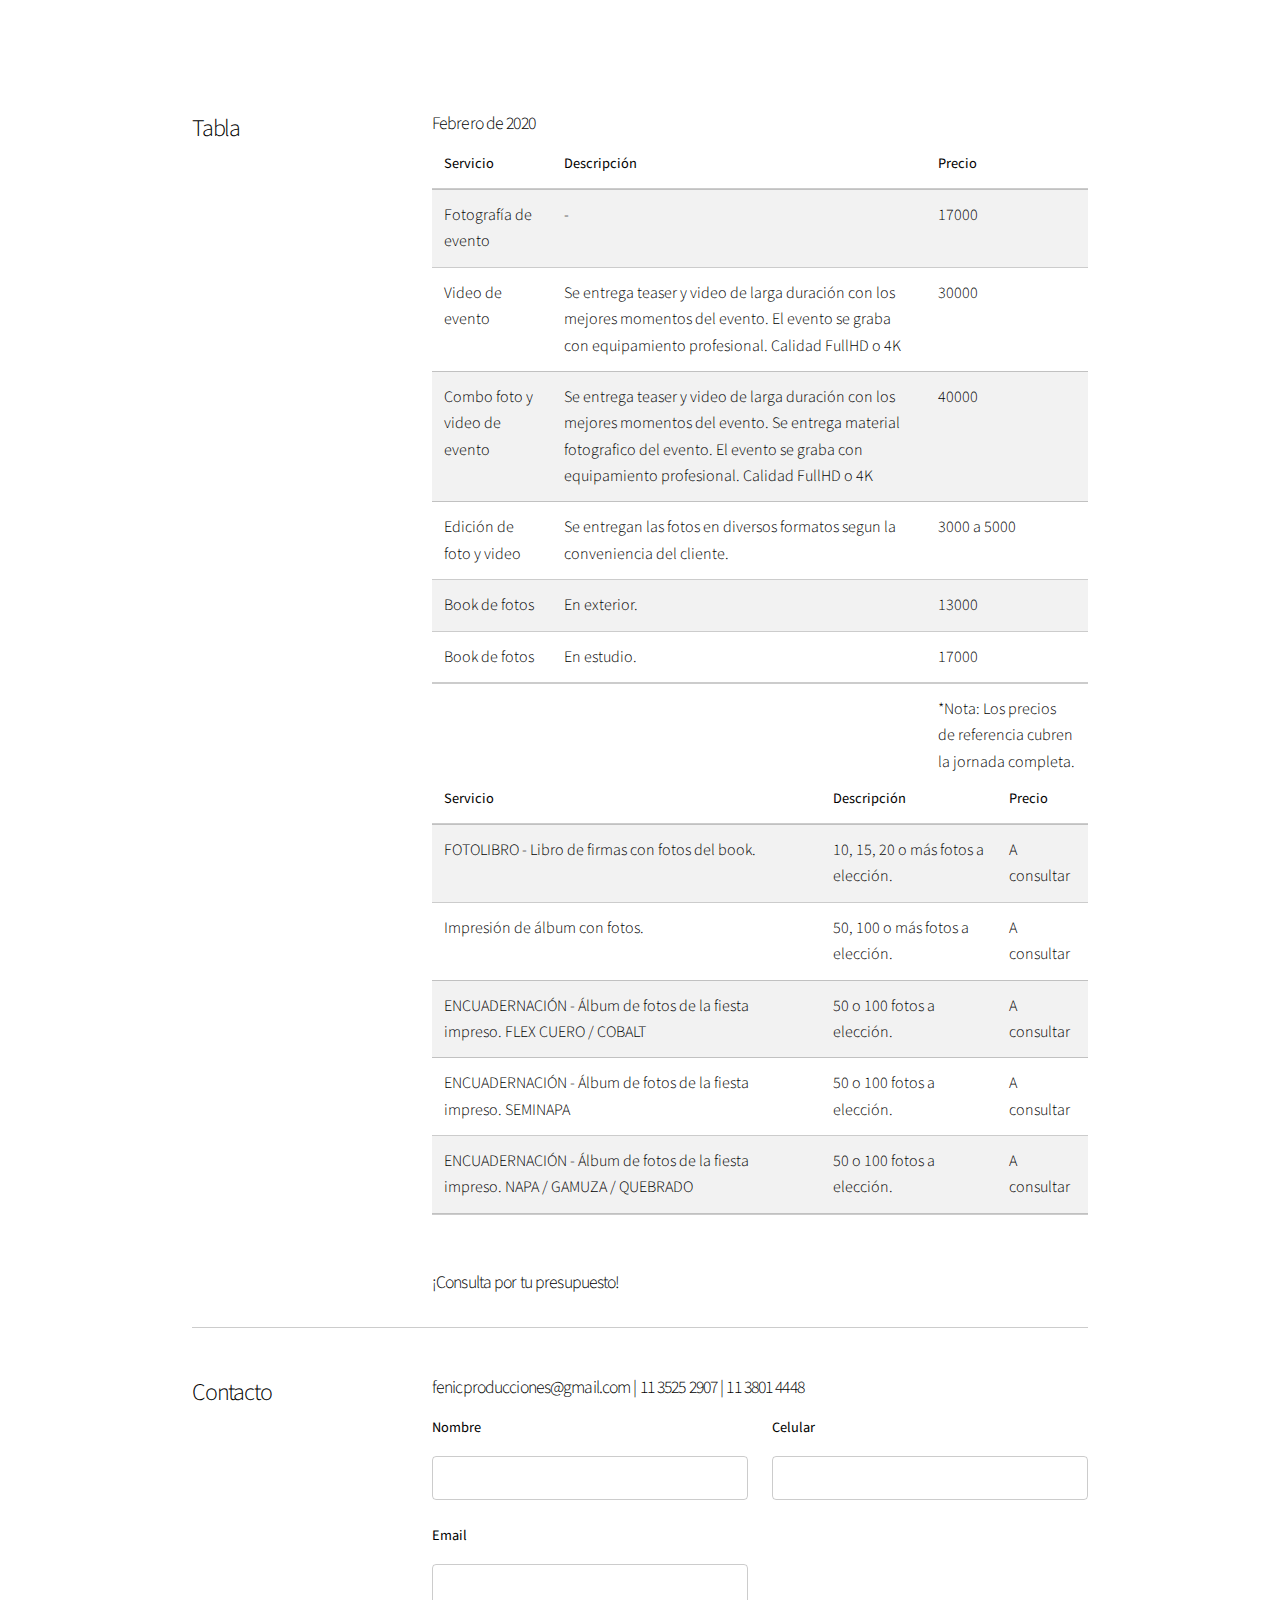
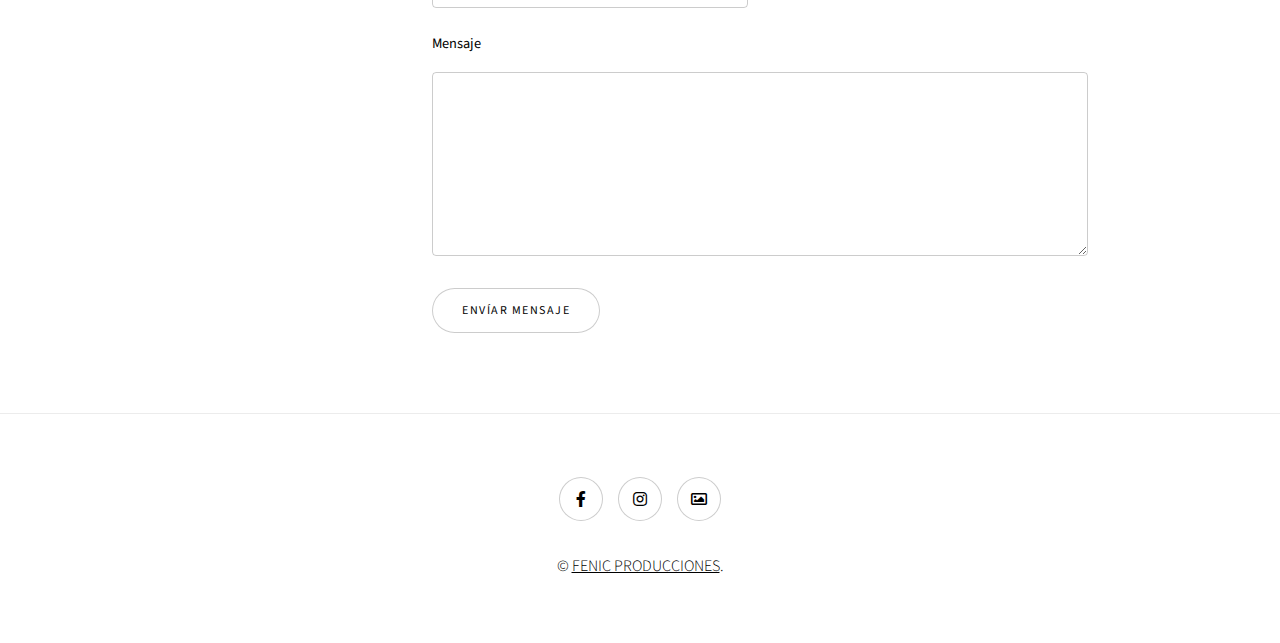
==== commit 1cf70cbb: "Update precios.html" ====
--- a/precio/precios.html
+++ b/precio/precios.html
@@ -38,28 +38,33 @@
 													<tbody>
 														<tr>
 															<td>Fotografía de evento</td>
-															<td>Sin limite de fotos.</td>
-															<td>7000</td>
+															<td>-</td>
+															<td>17000</td>
 														</tr>
 														<tr>
 															<td>Video de evento</td>
-															<td>Se entrega teaser y video de larga duración. El evento se graba con equipamiento profesional. Calidad FullHD o 4K</td>
-															<td>10000</td>
+															<td>Se entrega teaser y video de larga duración con los mejores momentos del evento. El evento se graba con equipamiento profesional. Calidad FullHD o 4K</td>
+															<td>30000</td>
+														</tr>
+														<tr>
+															<td>Combo foto y video de evento</td>
+															<td>Se entrega teaser y video de larga duración con los mejores momentos del evento. Se entrega material fotografico del evento. El evento se graba con equipamiento profesional. Calidad FullHD o 4K</td>
+															<td>40000</td>
 														</tr>
 														<tr>
 															<td>Edición de foto y video</td>
 															<td>Se entregan las fotos en diversos formatos segun la conveniencia del cliente.</td>
-															<td>1000 a 2000</td>
+															<td>3000 a 5000</td>
 														</tr>
 														<tr>
 															<td>Book de fotos</td>
 															<td>En exterior.</td>
-															<td>4000</td>
+															<td>13000</td>
 														</tr>
 														<tr>
 															<td>Book de fotos</td>
 															<td>En estudio.</td>
-															<td>7000</td>
+															<td>17000</td>
 														</tr>
 													</tbody>
 													<tfoot>
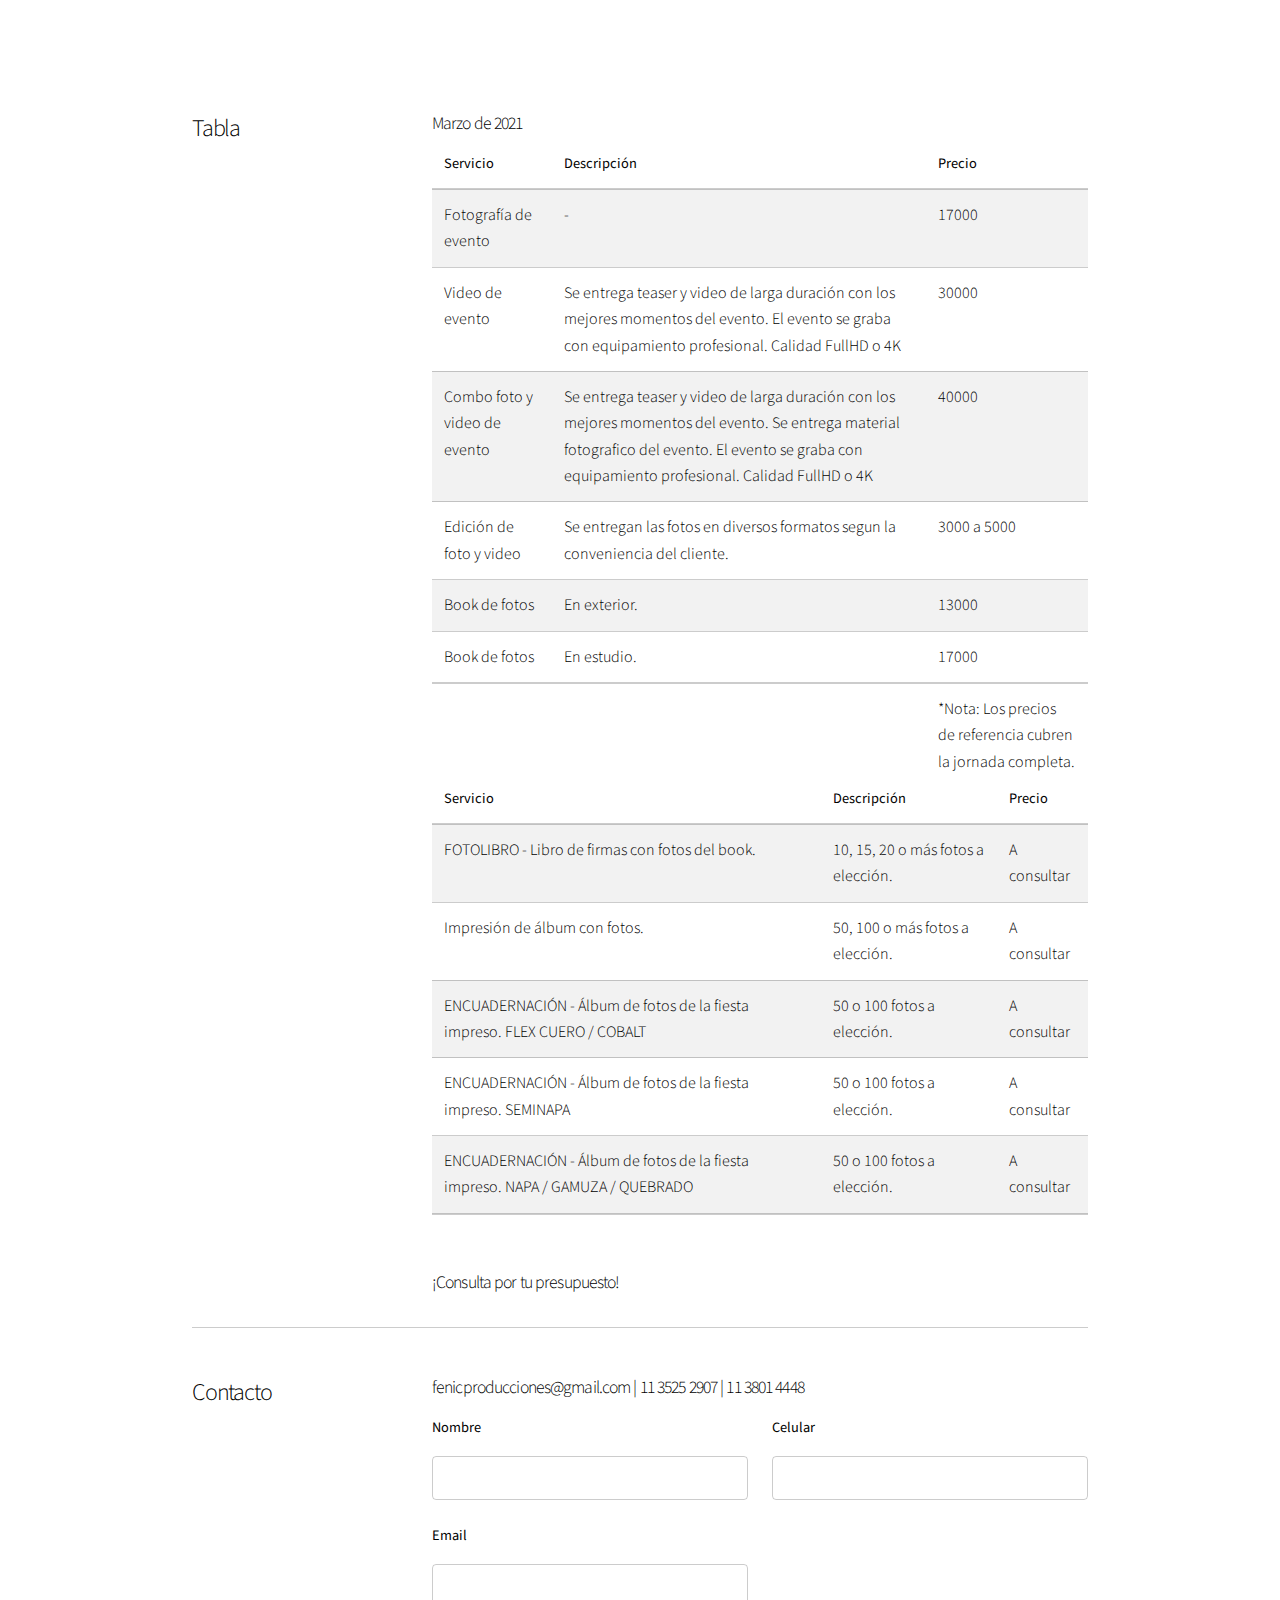
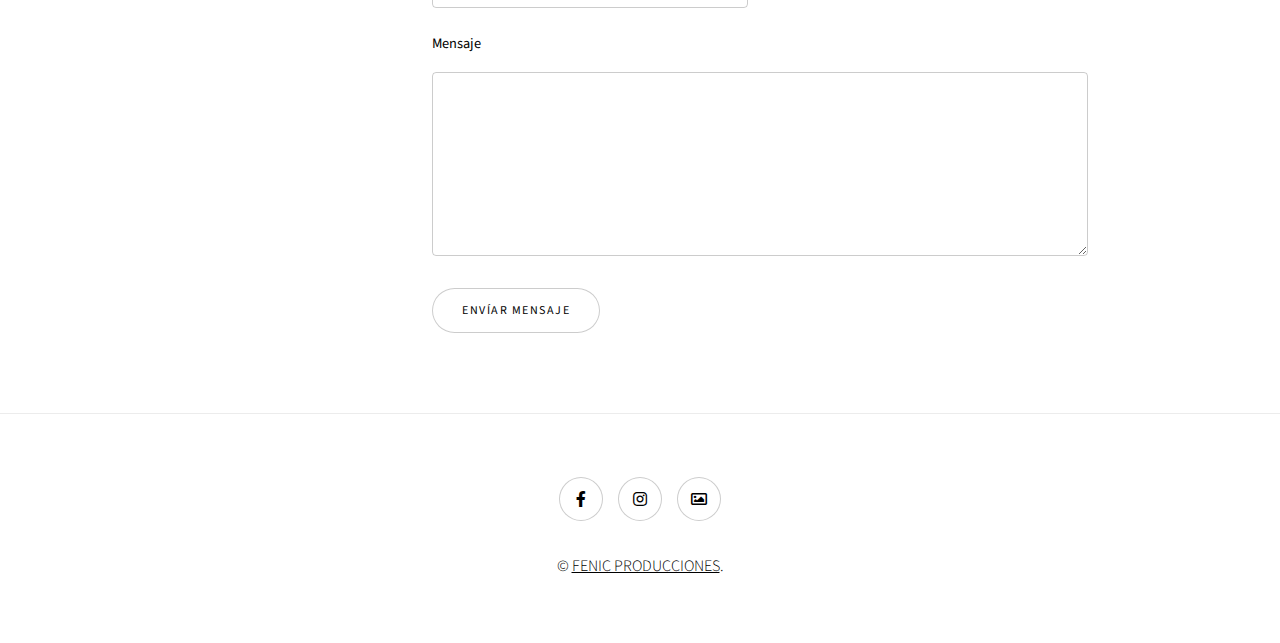
==== commit 424d958e: "Update precios.html" ====
--- a/precio/precios.html
+++ b/precio/precios.html
@@ -25,7 +25,7 @@
 										</header>
 										<div class="content">
 
-											<h4>Febrero de 2020</h4>
+											<h4>Marzo de 2021</h4>
 											<div class="table-wrapper">
 												<table>
 													<thead>
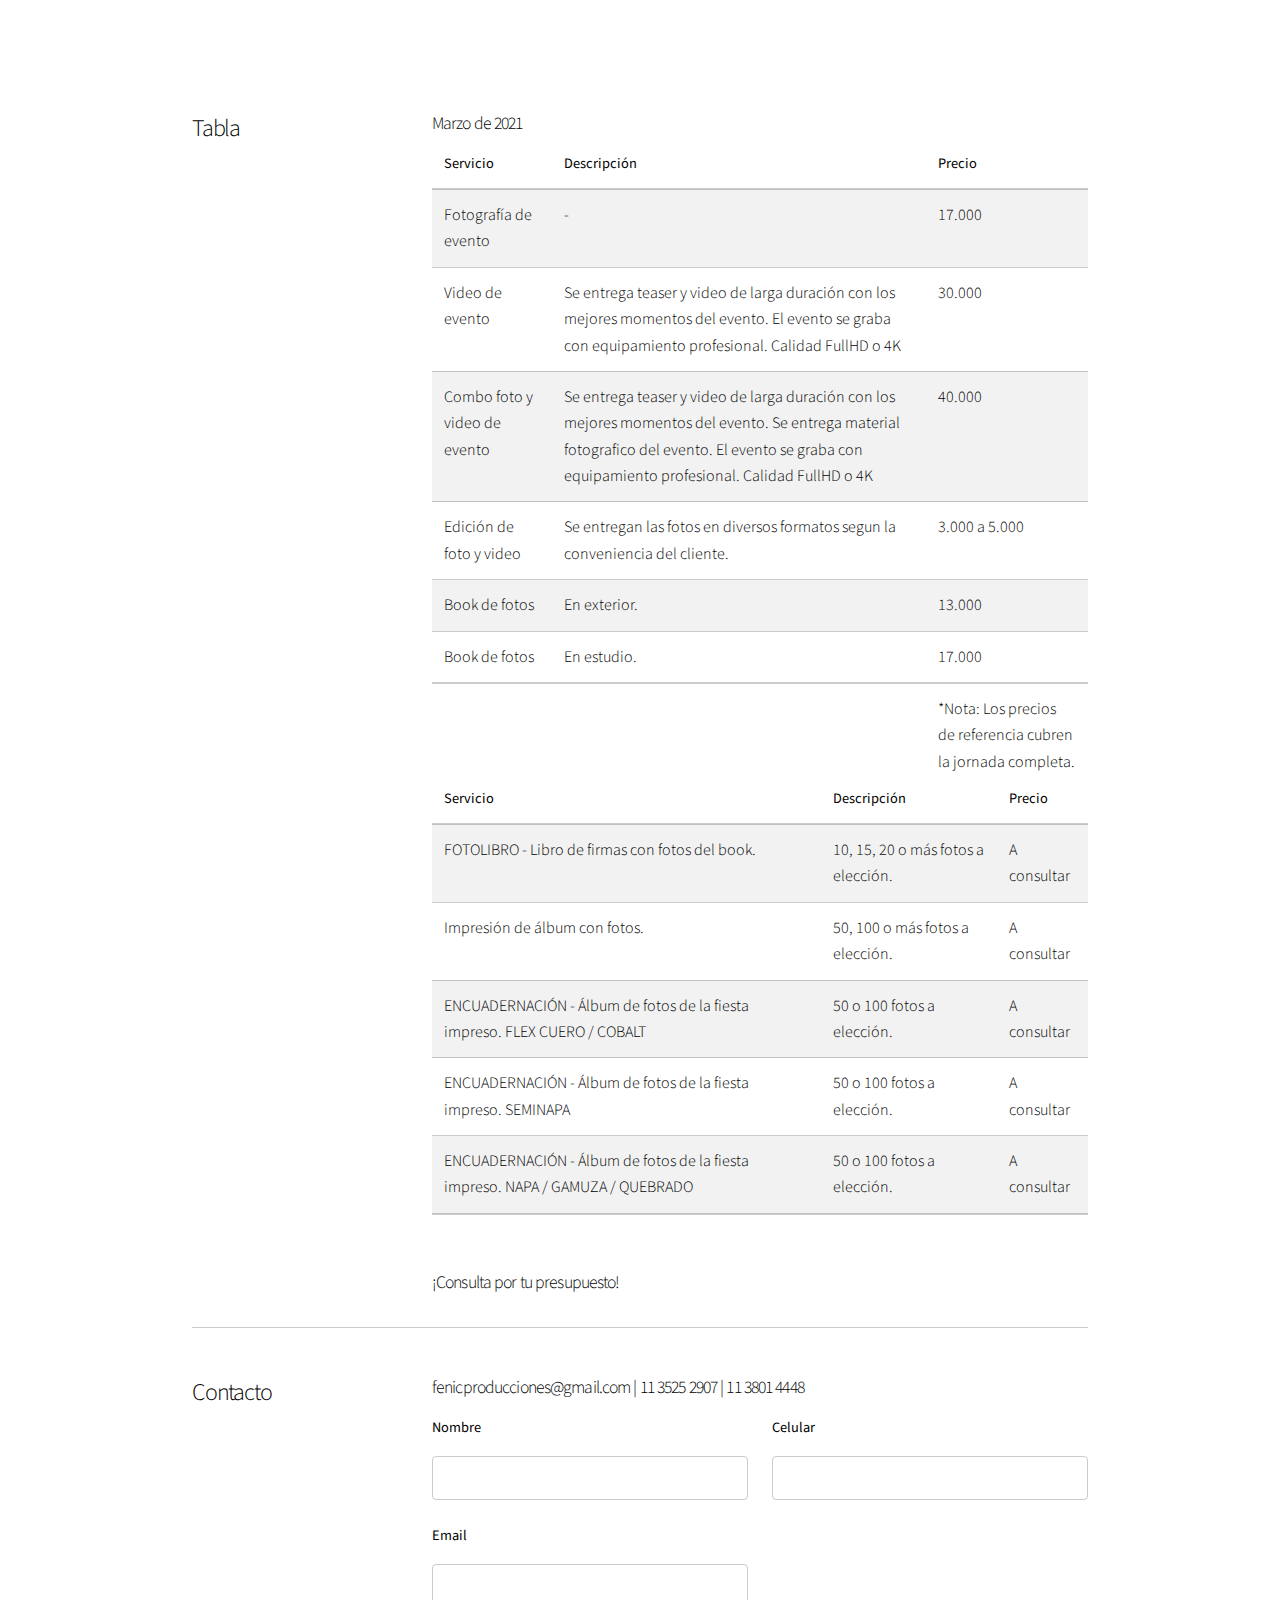
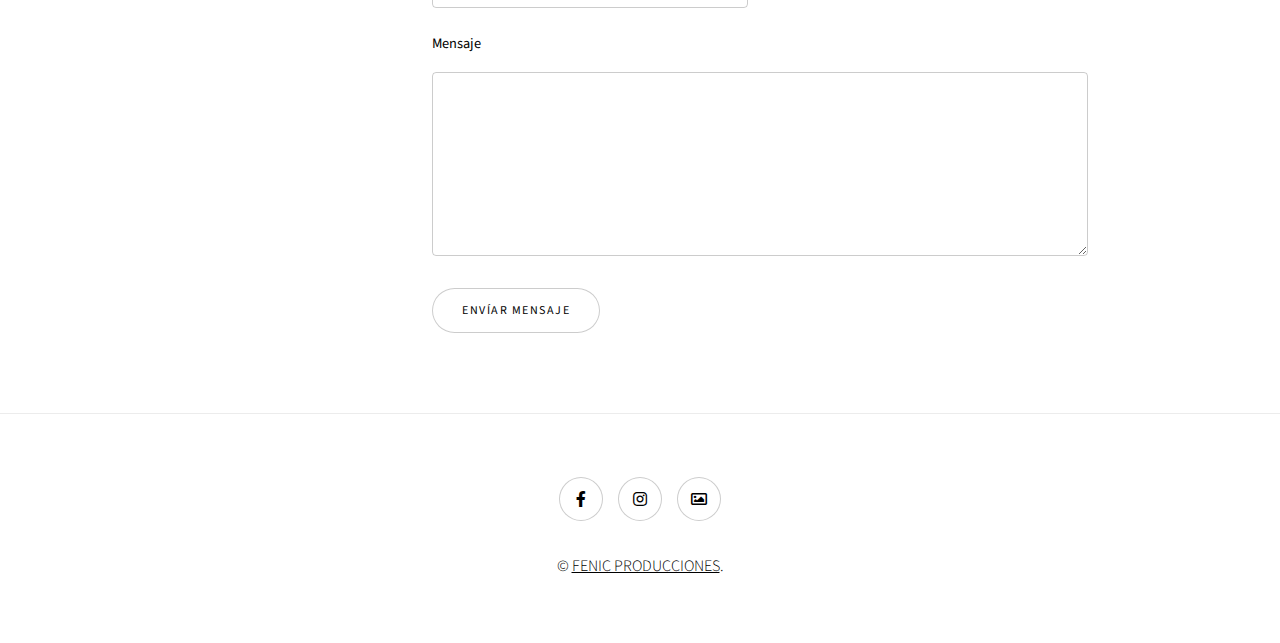
==== commit 381b7410: "Update precios.html" ====
--- a/precio/precios.html
+++ b/precio/precios.html
@@ -39,32 +39,32 @@
 														<tr>
 															<td>Fotografía de evento</td>
 															<td>-</td>
-															<td>17000</td>
+															<td>17.000</td>
 														</tr>
 														<tr>
 															<td>Video de evento</td>
 															<td>Se entrega teaser y video de larga duración con los mejores momentos del evento. El evento se graba con equipamiento profesional. Calidad FullHD o 4K</td>
-															<td>30000</td>
+															<td>30.000</td>
 														</tr>
 														<tr>
 															<td>Combo foto y video de evento</td>
 															<td>Se entrega teaser y video de larga duración con los mejores momentos del evento. Se entrega material fotografico del evento. El evento se graba con equipamiento profesional. Calidad FullHD o 4K</td>
-															<td>40000</td>
+															<td>40.000</td>
 														</tr>
 														<tr>
 															<td>Edición de foto y video</td>
 															<td>Se entregan las fotos en diversos formatos segun la conveniencia del cliente.</td>
-															<td>3000 a 5000</td>
+															<td>3.000 a 5.000</td>
 														</tr>
 														<tr>
 															<td>Book de fotos</td>
 															<td>En exterior.</td>
-															<td>13000</td>
+															<td>13.000</td>
 														</tr>
 														<tr>
 															<td>Book de fotos</td>
 															<td>En estudio.</td>
-															<td>17000</td>
+															<td>17.000</td>
 														</tr>
 													</tbody>
 													<tfoot>
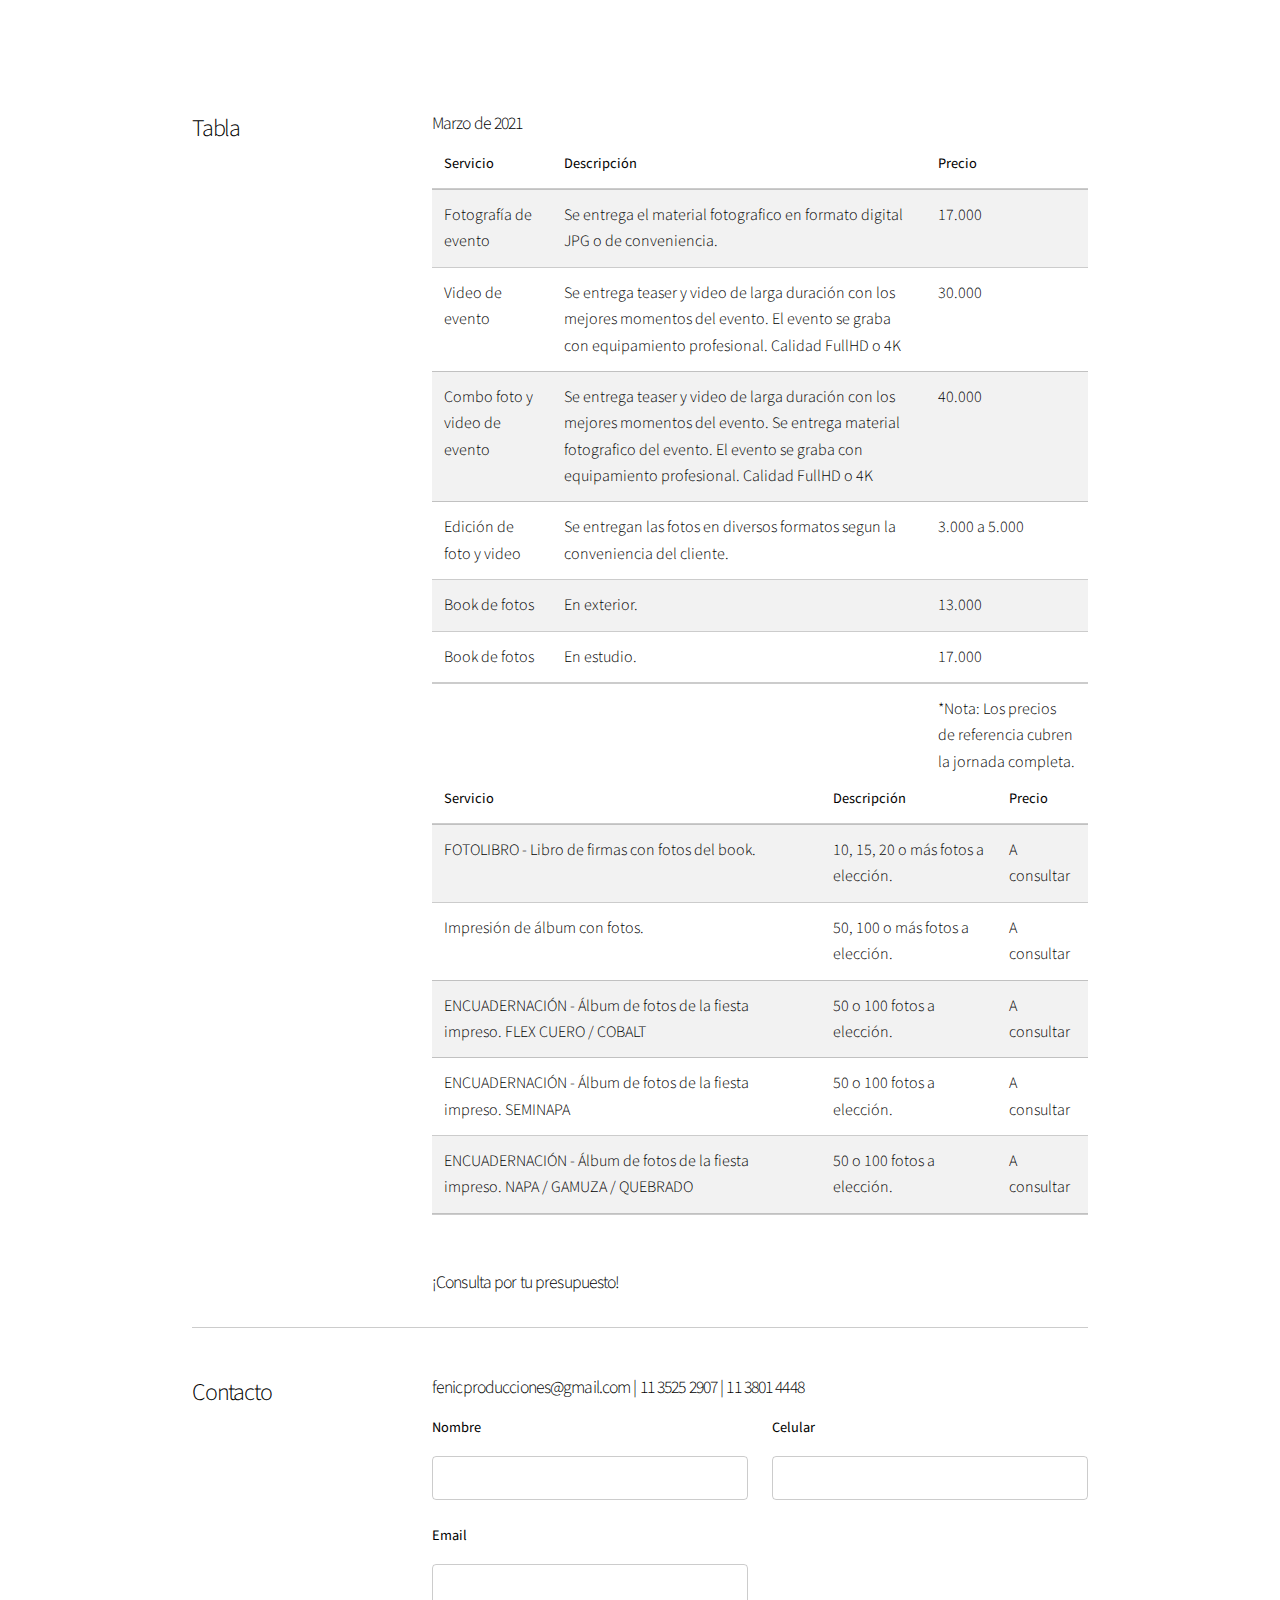
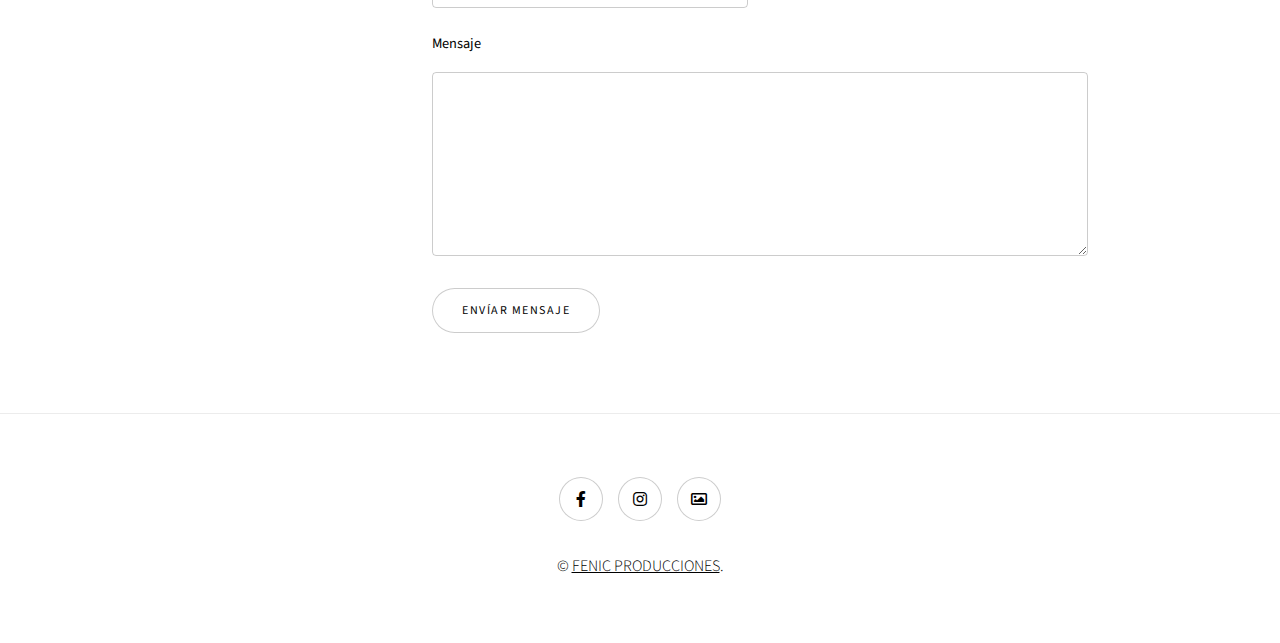
==== commit 3c2e846f: "Update precios.html" ====
--- a/precio/precios.html
+++ b/precio/precios.html
@@ -38,7 +38,7 @@
 													<tbody>
 														<tr>
 															<td>Fotografía de evento</td>
-															<td>-</td>
+															<td>Se entrega el material fotografico en formato digital JPG o de conveniencia.</td>
 															<td>17.000</td>
 														</tr>
 														<tr>
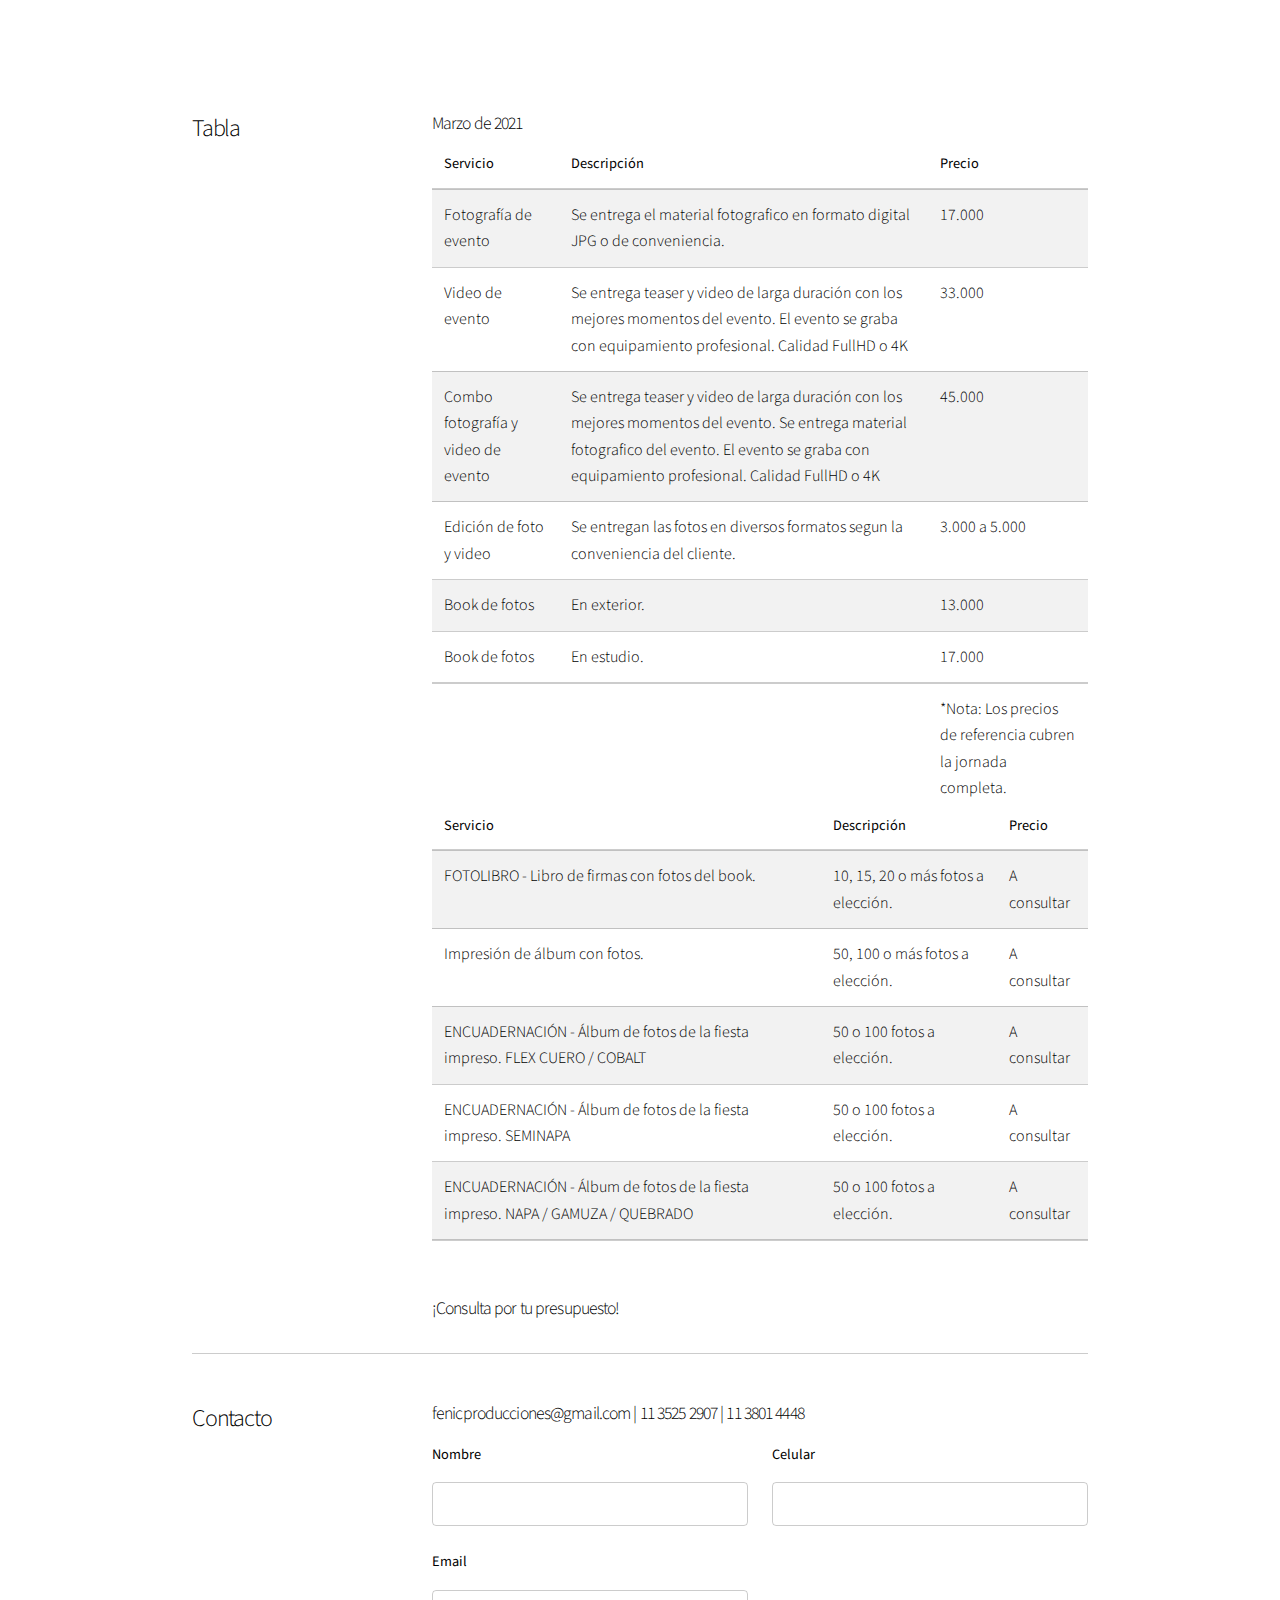
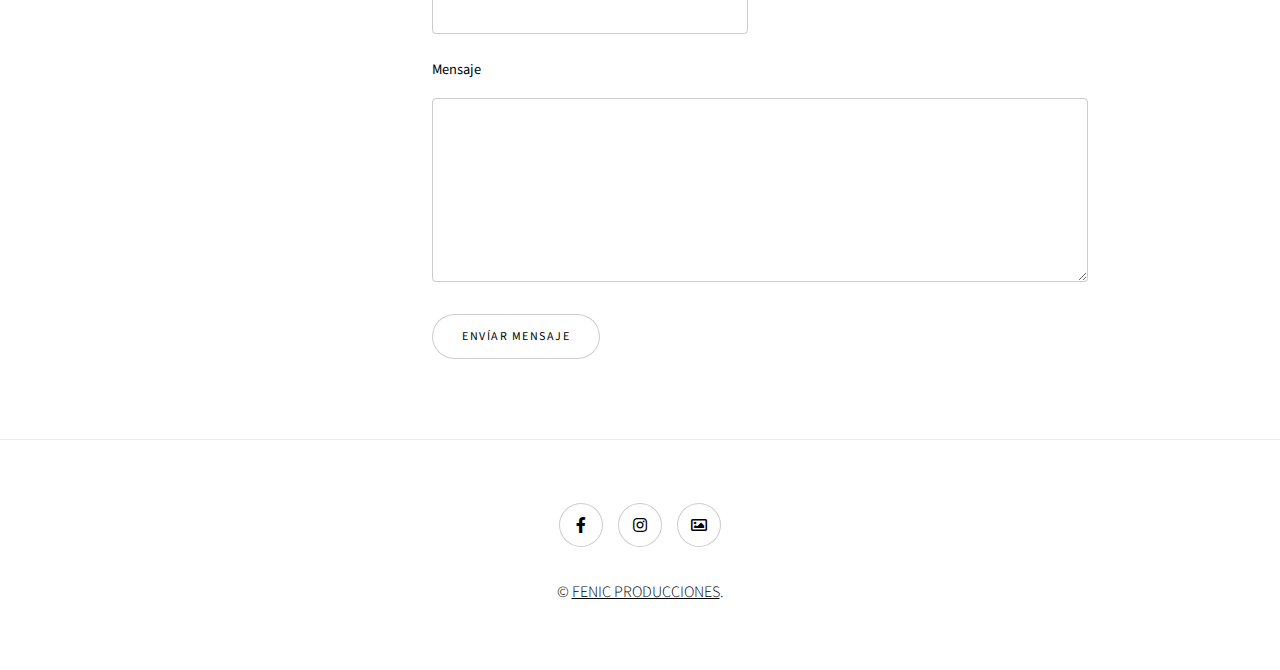
==== commit c634de06: "Update precios.html" ====
--- a/precio/precios.html
+++ b/precio/precios.html
@@ -44,12 +44,12 @@
 														<tr>
 															<td>Video de evento</td>
 															<td>Se entrega teaser y video de larga duración con los mejores momentos del evento. El evento se graba con equipamiento profesional. Calidad FullHD o 4K</td>
-															<td>30.000</td>
-														</tr>
-														<tr>
-															<td>Combo foto y video de evento</td>
+															<td>33.000</td>
+														</tr>
+														<tr>
+															<td>Combo fotografía y video de evento</td>
 															<td>Se entrega teaser y video de larga duración con los mejores momentos del evento. Se entrega material fotografico del evento. El evento se graba con equipamiento profesional. Calidad FullHD o 4K</td>
-															<td>40.000</td>
+															<td>45.000</td>
 														</tr>
 														<tr>
 															<td>Edición de foto y video</td>
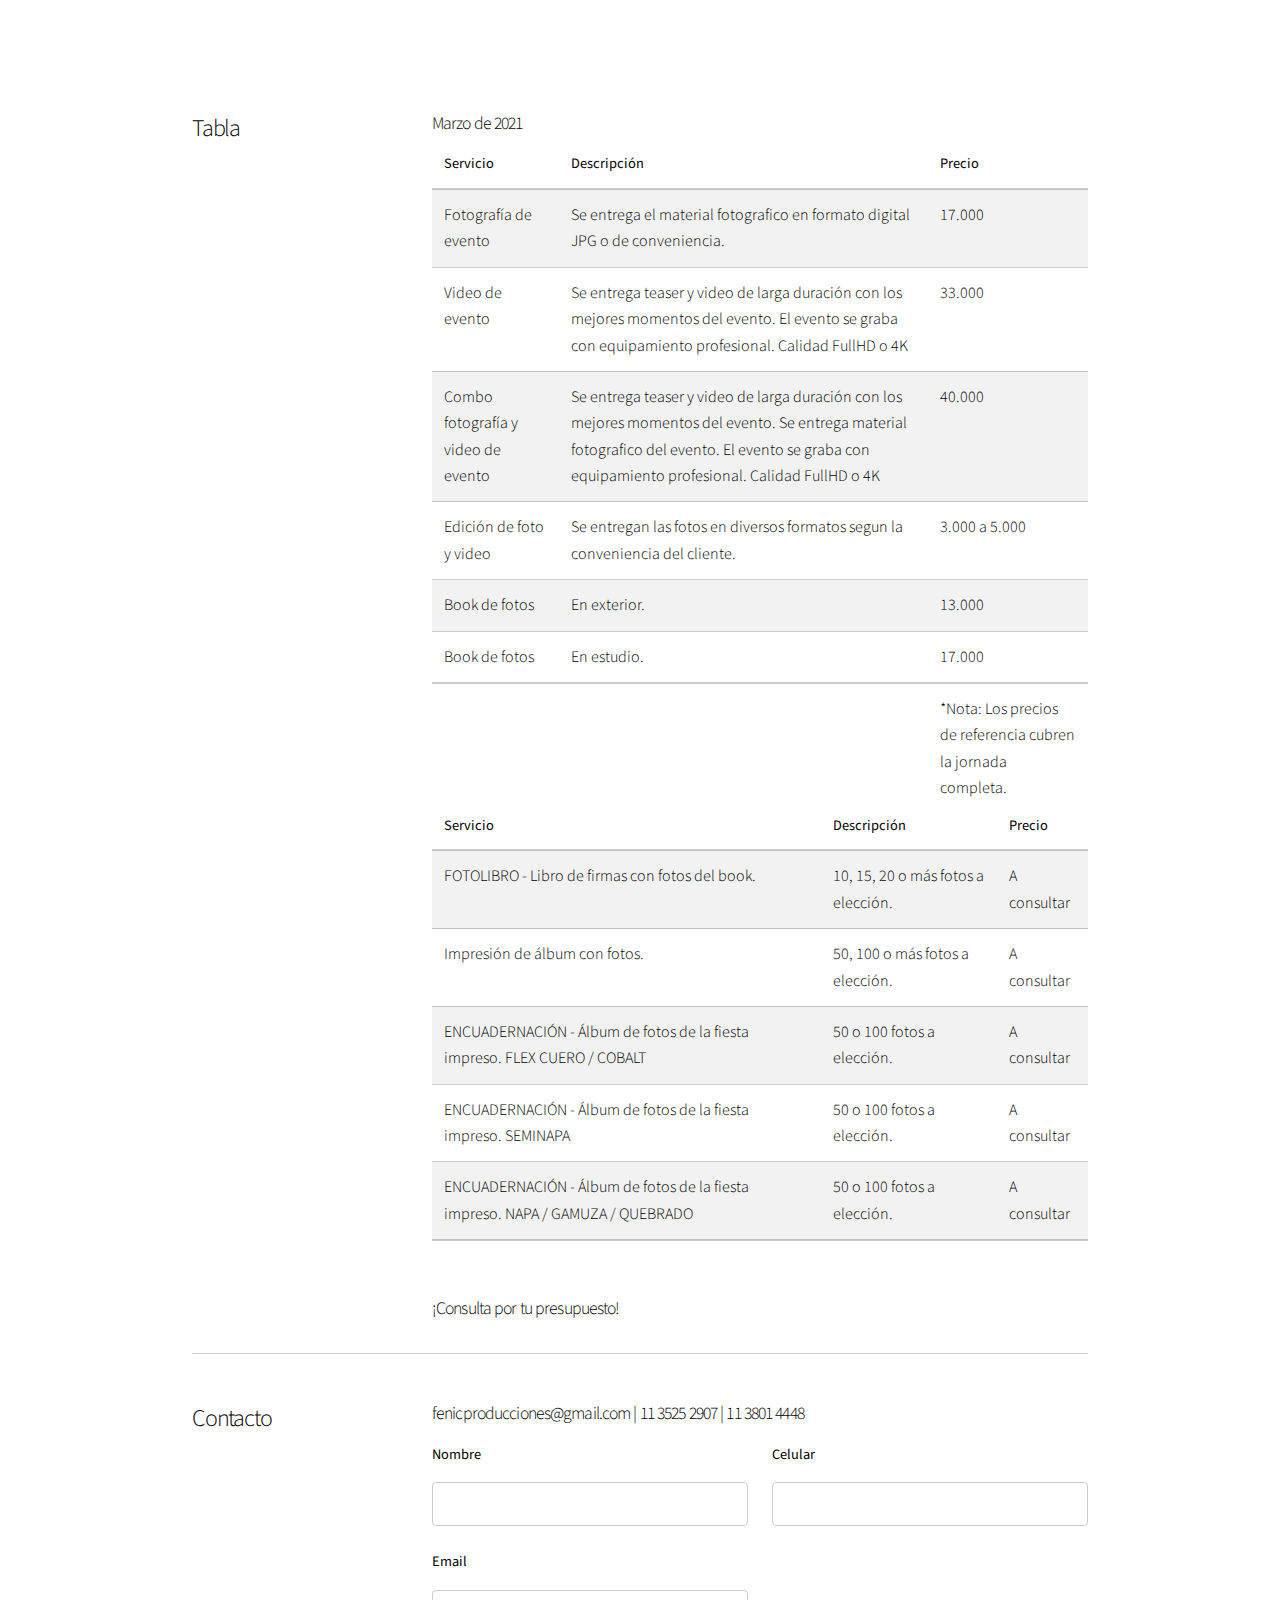
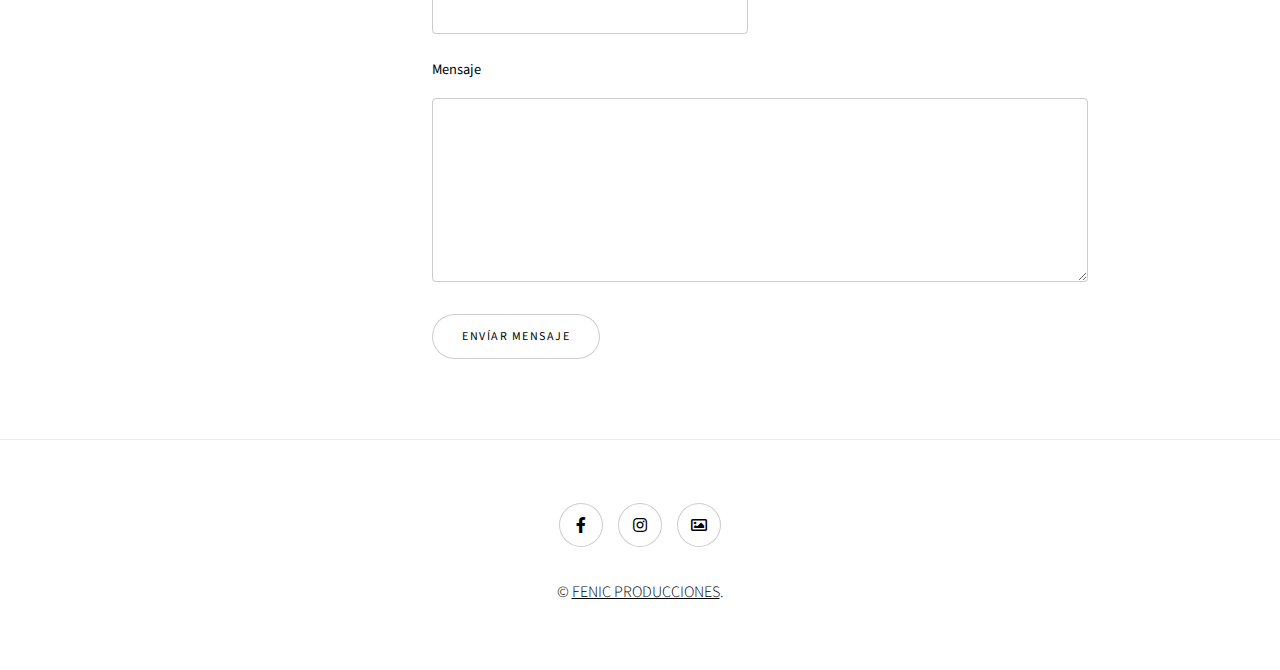
==== commit 79b64dc6: "Update precios.html" ====
--- a/precio/precios.html
+++ b/precio/precios.html
@@ -49,7 +49,7 @@
 														<tr>
 															<td>Combo fotografía y video de evento</td>
 															<td>Se entrega teaser y video de larga duración con los mejores momentos del evento. Se entrega material fotografico del evento. El evento se graba con equipamiento profesional. Calidad FullHD o 4K</td>
-															<td>45.000</td>
+															<td>40.000</td>
 														</tr>
 														<tr>
 															<td>Edición de foto y video</td>
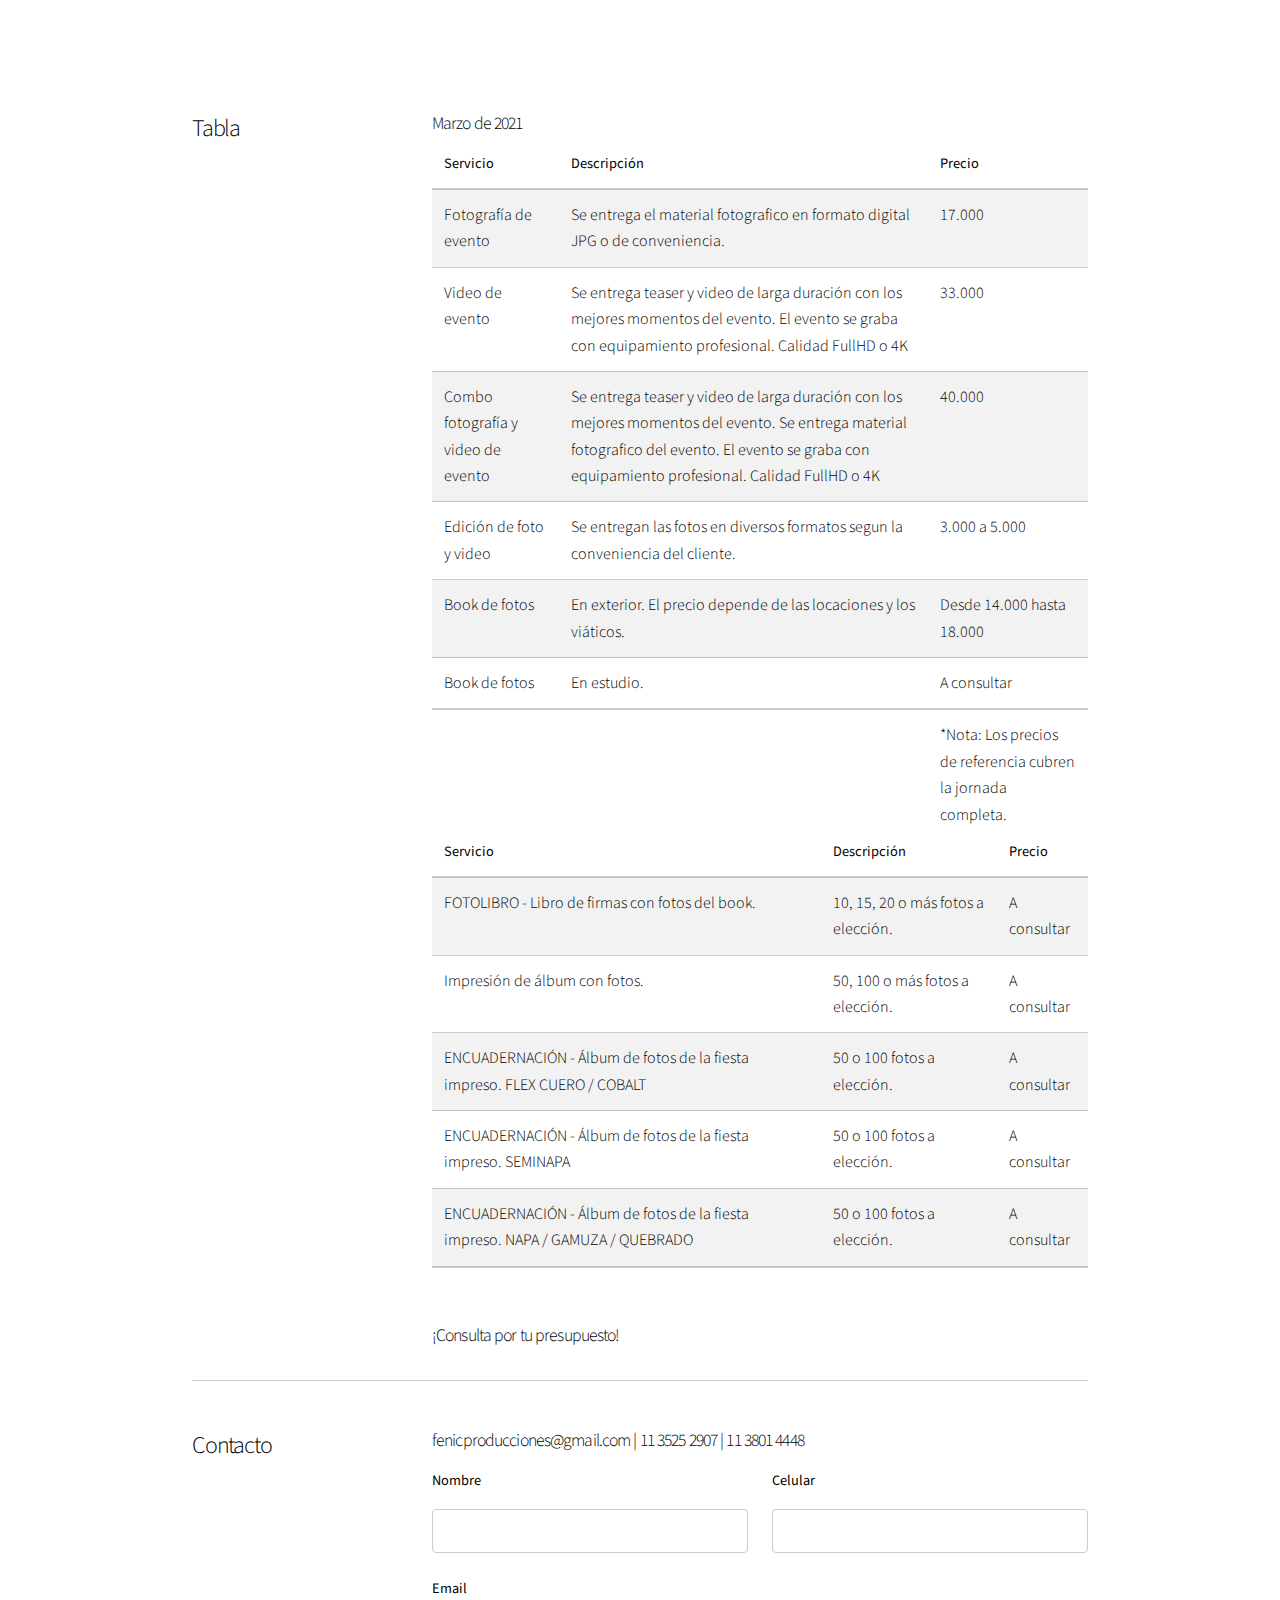
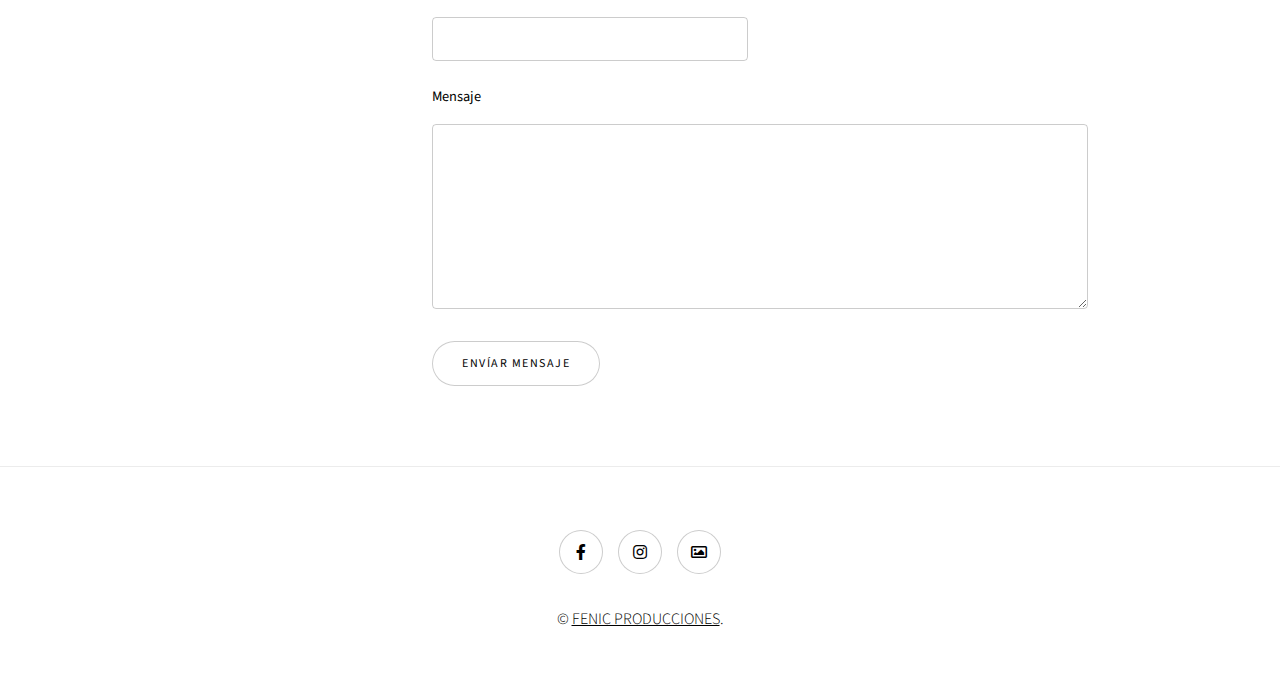
==== commit e46f836f: "Update precios.html" ====
--- a/precio/precios.html
+++ b/precio/precios.html
@@ -58,13 +58,13 @@
 														</tr>
 														<tr>
 															<td>Book de fotos</td>
-															<td>En exterior.</td>
-															<td>13.000</td>
+															<td>En exterior. El precio depende de las locaciones y los viáticos.</td>
+															<td>Desde 14.000 hasta 18.000</td>
 														</tr>
 														<tr>
 															<td>Book de fotos</td>
 															<td>En estudio.</td>
-															<td>17.000</td>
+															<td>A consultar</td>
 														</tr>
 													</tbody>
 													<tfoot>
